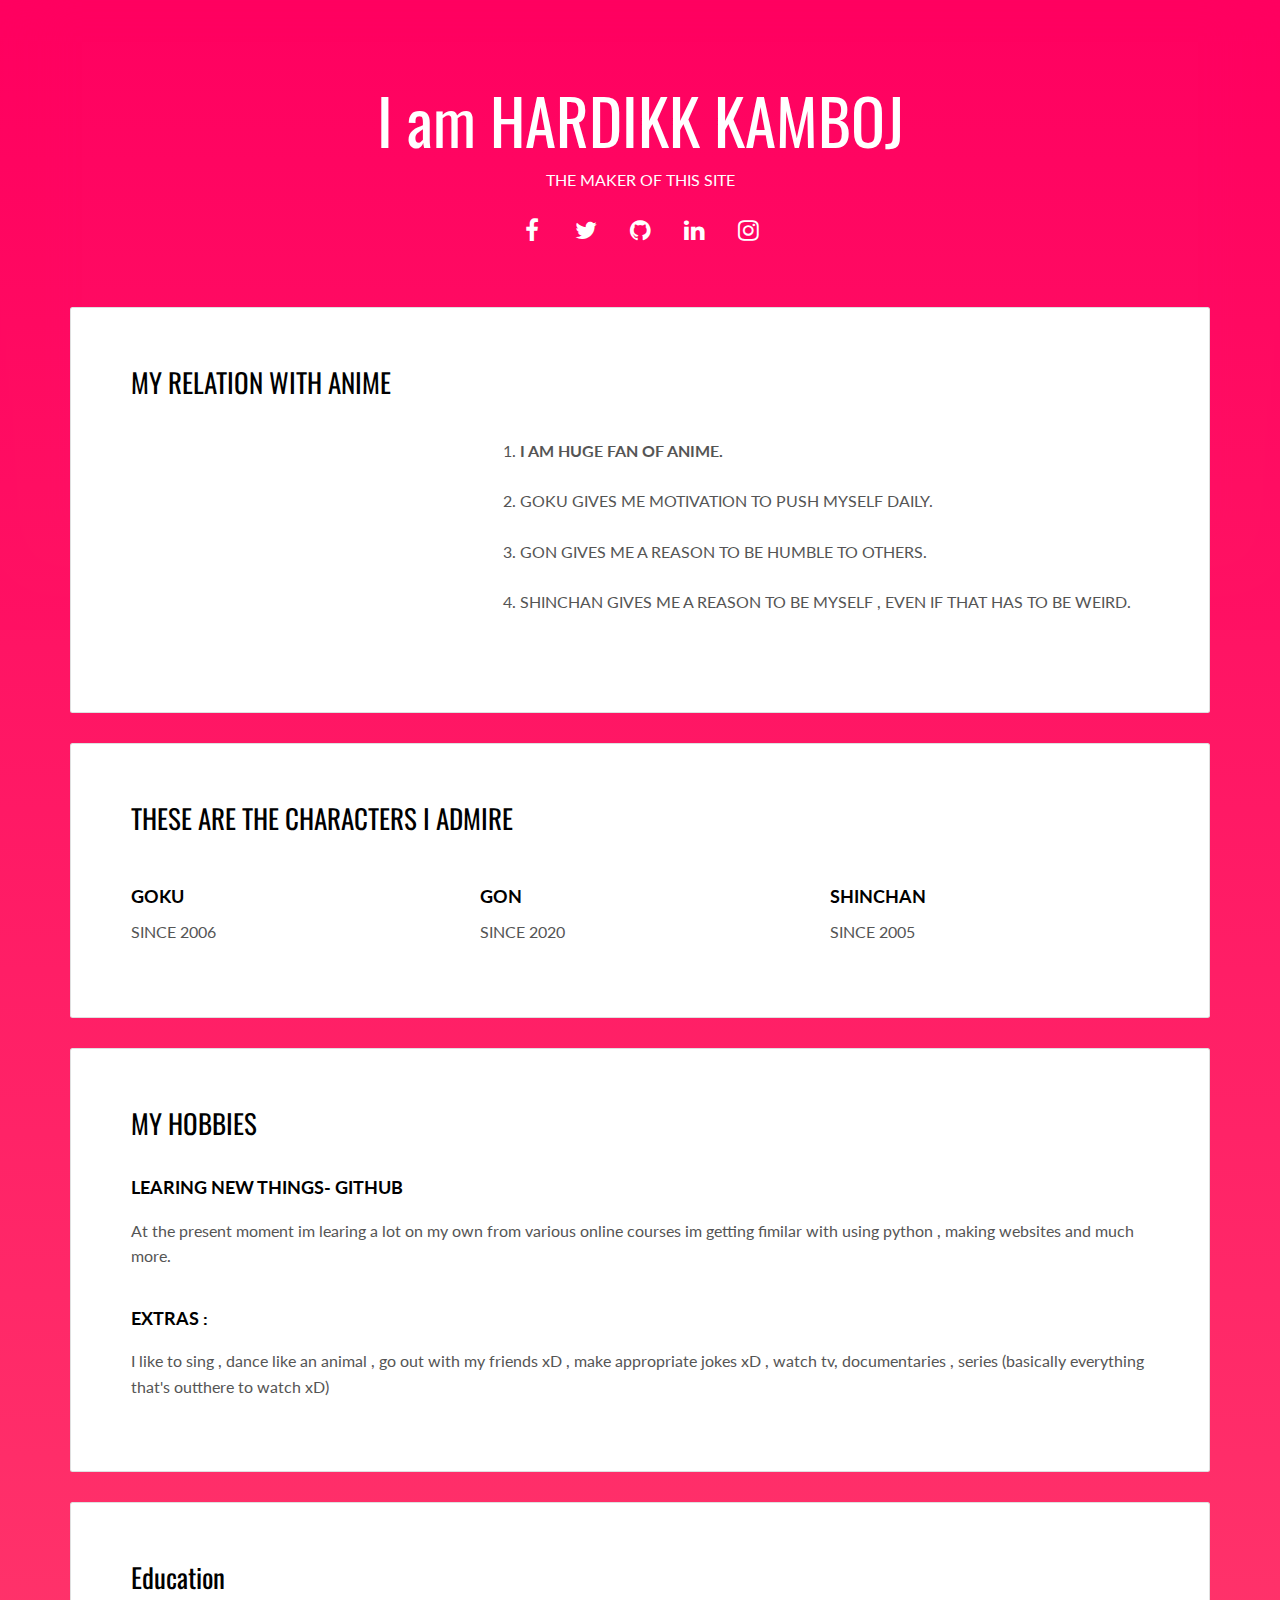
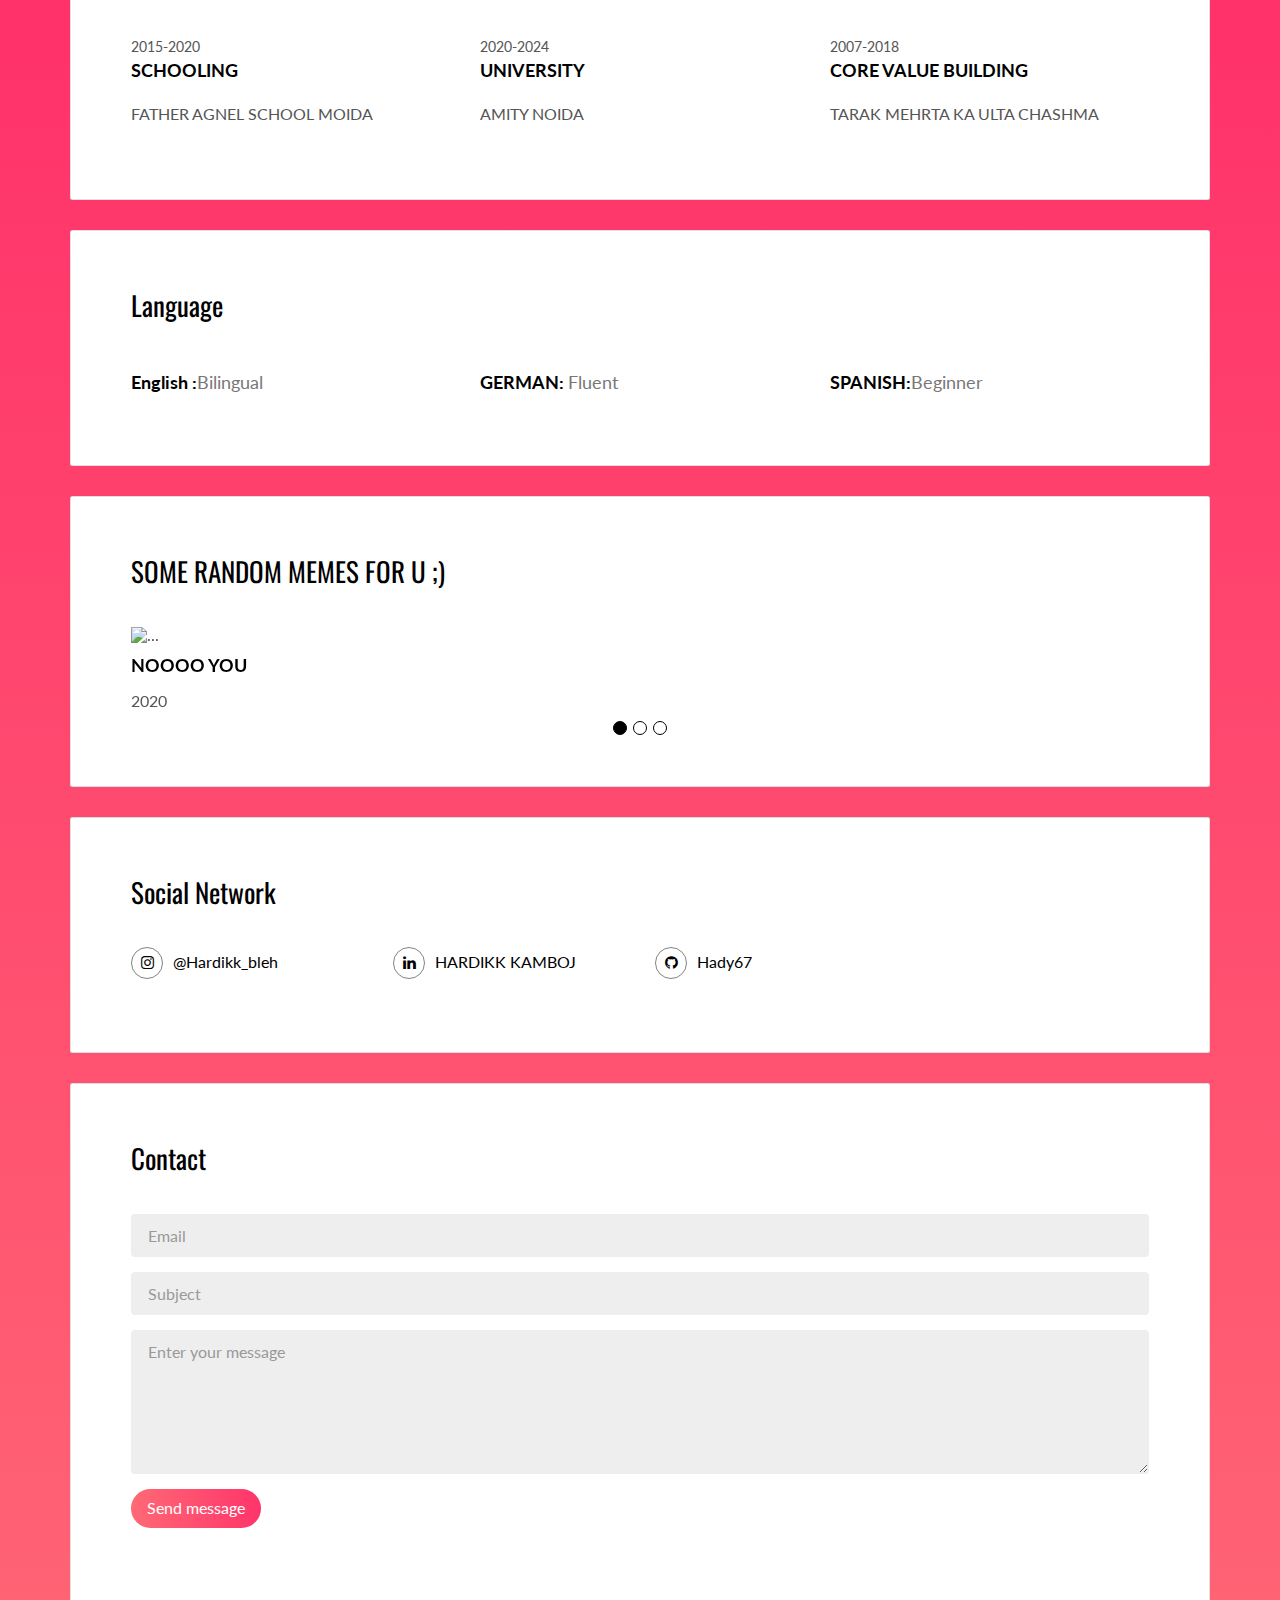
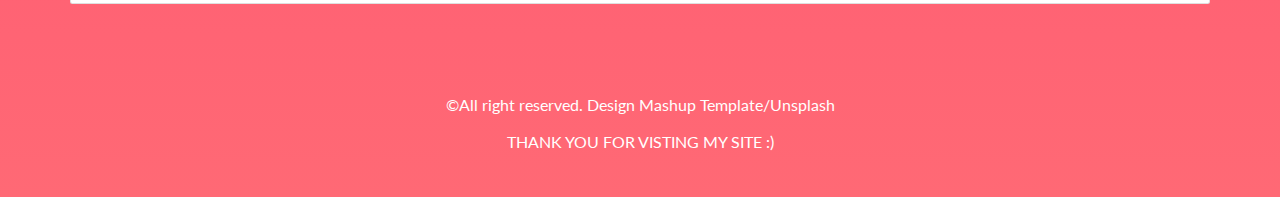
==== index.html @ 0001750e "Rename index2.html to index.html" ====
<!DOCTYPE html>
<html lang="en">

<head>
  <meta charset="UTF-8">
  <meta content="IE=edge" http-equiv="X-UA-Compatible">
  <meta content="width=device-width,initial-scale=1" name="viewport">
  <meta content="description" name="description">
  <meta name="google" content="notranslate" />
  <meta content="Mashup templates have been developped by Orson.io team" name="author">

  <!-- Disable tap highlight on IE -->
  <meta name="msapplication-tap-highlight" content="no">
  
  <link rel="apple-touch-icon" sizes="180x180" href="https://media.giphy.com/media/JTjiT1dvFdSpi/giphy.gif">
  <link href="./assets/favicon.ico" rel="icon">

  <title>MY SECOND WEBSITE</title>  

<link href="style6.css" rel="stylesheet"></head>

<body class="">

<!-- Add your content of header -->
<div class="background-color-layer" style="background-image: url('https://media.giphy.com/media/6BXC2QXk4utJm/giphy.gif')"
></div>
<main class="content-wrapper">
  <header class="white-text-container section-container">
    <div class="text-center">
      <h1>I am HARDIKK KAMBOJ</h1>
      <p>THE MAKER OF THIS SITE</p>
      <p>
        <a class="fa-icon fa-icon-2x" href="https://facebook.com/" title="">
          <i class="fa fa-facebook"></i>
        </a>
        <a class="fa-icon fa-icon-2x" href="https://twitter.com/" title="">
          <i class="fa fa-twitter"></i>
        </a>
        <a class="fa-icon fa-icon-2x" href="https://github.com/" title="">
          <i class="fa fa-github"></i>
        </a>
        <a class="fa-icon fa-icon-2x" href="https://www.linkedin.com/" title="">
          <i class="fa fa-linkedin"></i>
        </a>
        <a class="fa-icon fa-icon-2x" href="https://www.instagram.com/?hl=en" title="">
          <i class="fa fa-instagram"></i>
        </a>
      </p>
    </div>
  </header>



<!-- Add your site or app content here -->
 
 <div class="container">
   <div class="row">
     <div class="col-xs-12">

        <div class="card">
          <div class="card-block">
            <h2>MY RELATION WITH ANIME</h2>
            <div class="row">
              <div class="col-md-4">
                <p><img src="https://media.giphy.com/media/JTjiT1dvFdSpi/giphy.gif" class="img-responsive" alt=""></p>
              </div>
              <div class="col-md-8">
                <ol>

              <li><strong>I AM HUGE FAN OF ANIME.</strong></li><br>
              <li>GOKU GIVES ME MOTIVATION TO PUSH MYSELF DAILY.</li><br>
              <li>GON GIVES ME A REASON TO BE HUMBLE TO OTHERS.</li><br>
              <li>SHINCHAN GIVES ME A REASON TO BE MYSELF , EVEN IF THAT HAS TO BE WEIRD.</li><br>
              </ol>

              </div>
            </div>
          </div>
        </div>

        <div class="card">
          <div class="card-block">
            <h2>THESE ARE THE CHARACTERS I ADMIRE </h2>
            <div class="row">
              <div class="col-md-4">
                <img src="https://media.giphy.com/media/LdzYJipCrdJqU/giphy.gif" class="img-responsive" alt="">
                <h3 class="h5">GOKU</h3>
                <p>SINCE 2006</p>
              </div>
              <div class="col-md-4">
                <img src="https://media.giphy.com/media/1dLjBU7jUenBZbu0nw/giphy.gif" class="img-responsive" alt="">
                <h3 class="h5">GON</h3>
                <p>SINCE 2020</p>
              </div>
              <div class="col-md-4">
                <img src="https://media.giphy.com/media/xUNd9UuxgIHq5yWDvO/giphy.gif" class="img-responsive" alt="">
                <h3 class="h5">SHINCHAN</h3>
                <p>SINCE 2005</p>
              </div>
            </div>
          </div>
        </div>

        <div class="card">
          <div class="card-block">
            <h2>MY HOBBIES</h2>
            <div class="work-experience">
              <small class="date"></small>
              <h3 class="h5 date-title">LEARING NEW THINGS- <a href="https://github.com/hady67" title="Create professionnal website">GITHUB</a></h3>
              

              <p>At the present moment im learing a lot on my own from various online courses im getting fimilar with using python , making websites and much more.</p>
            </div>

            <div class="work-experience">
              <small class="date"></small>
              <h3 class="h5 date-title">EXTRAS :</h3>
              
              <p>I like to sing , dance like an animal , go out with my friends xD , make appropriate jokes xD , watch tv, documentaries , series (basically everything that's outthere to watch xD) </p>
            </div>
          </div>
        </div>
        

        <div class="card">
          <div class="card-block">
            <h2>Education</h2>
            <div class="row">
              <div class="col-md-4">
                <div class="education-experience">
                  <small class="date">2015-2020</small>
                  <h3 class="h5 date-title">SCHOOLING</h3>
                  <p>FATHER AGNEL SCHOOL MOIDA</p>
                </div>
                
              </div>
              <div class="col-md-4">
                <div class="education-experience">
                  <small class="date">2020-2024</small>
                  <h3 class="h5 date-title">UNIVERSITY</h3>
                  <p>AMITY NOIDA</p>
                </div>
              </div>
              <div class="col-md-4">
                <div class="education-experience">
                  <small class="date">2007-2018</small>
                  <h3 class="h5 date-title">CORE VALUE BUILDING</h3>
                  <p>TARAK MEHRTA KA ULTA CHASHMA</p>
                </div>
              </div>
            </div>
          </div>
        </div>
        
        <div class="card">
          <div class="card-block">
            <h2>Language</h2>
            <div class="row">
              <div class="col-md-4">
                <div class="language-experience">
                  <h3 class="h5">English :<small>Bilingual</small></h3>
                </div>
              </div>
              <div class="col-md-4">
                <div class="language-experience">
                  <h3 class="h5">GERMAN: <small>Fluent</small></h3>
                </div>
              </div>
              <div class="col-md-4">
                <div class="language-experience">
                  <h3 class="h5">SPANISH:<small>Beginner</small></h3>
                </div>
              </div>
            </div>
          </div>
        </div>

        <div class="card">
          <div class="card-block">
            <h2>SOME RANDOM MEMES FOR U ;) </h2>
            <div id="carousel-example-generic" class="carousel slide" data-ride="carousel">
            

            <!-- Wrapper for slides -->
            <div class="carousel-inner" role="listbox">
              <div class="item active">
                <img src="https://media.giphy.com/media/12XMGIWtrHBl5e/giphy.gif" class="img-responsive" alt="...">
                <div class="carousel-caption">
                  <h3 class="h5">NOOOO YOU</h3>
                  <p>2020</p>
                </div>
              </div>
              <div class="item">
                <img src="https://media.giphy.com/media/kaq6GnxDlJaBq/giphy.gif" class="img-responsive" alt="...">
                <div class="carousel-caption">
                  <h3 class="h5">ummm okayyy...</h3>
                  <p>2020</p>
                </div>
              </div>

              <div class="item">
                <img src="https://media.giphy.com/media/g9582DNuQppxC/giphy.gif" class="img-responsive" alt="...">
                <div class="carousel-caption">
                  <h3 class="h5">here you go my friend </h3>
                  <p>2020</p>
                </div>
              </div>
            </div>

            <!-- Indicators -->
            <ol class="carousel-indicators">
              <li data-target="#carousel-example-generic" data-slide-to="0" class="active"></li>
              <li data-target="#carousel-example-generic" data-slide-to="1"></li>
              <li data-target="#carousel-example-generic" data-slide-to="2"></li>
            </ol>

          </div>
          </div>
        </div>
        
        <div class="card">
          <div class="card-block">
            <h2>Social Network</h2>
            <div class="row">
              <div class="col-md-3">
                <p class="social-buttons"><a href="https://www.instagram.com/hardikk_bleh/?hl=en" title=""><span class="social-round-icon fa-icon"><i class="fa fa-instagram"></i></span>@Hardikk_bleh</a></p>
              </div>
              <div class="col-md-3">
                <p class="social-buttons"><a href="https://www.linkedin.com/in/hardik-kamboj-1901901b7/" title=""><span class="social-round-icon fa-icon"><i class="fa fa-linkedin"></i></span>HARDIKK KAMBOJ</a></p>
              </div>
              <div class="col-md-3">
                <p class="social-buttons"><a href="https://github.com/hady67" title=""><span class="social-round-icon fa-icon"><i class="fa fa-github"></i></span>Hady67</a></p>
              </div>
            </div>
          </div>
        </div>

        <div class="card">
          <div class="card-block">
            <h2>Contact</h2>
            <form action="" class="reveal-content">
              <div class="form-group">
                <input type="email" class="form-control" id="email" placeholder="Email">
              </div>
              <div class="form-group">
                <input type="text" class="form-control" id="subject" placeholder="Subject">
              </div>
              <div class="form-group">
                <textarea class="form-control" rows="5" placeholder="Enter your message"></textarea>
              </div>
              <div class="form-group">
                <button type="submit" class=" btn btn-primary">Send message</button>
              </div> 
            </form>
          </div>
        </div>
       
     </div>
   </div>
 </div>

</main>
<footer class="footer-container white-text-container text-center">
  <div class="container">
    <div class="row">
      <div class="col-xs-12">
        <p><img src="./assets/images/mashup-icon.svg" alt=""></p>
        
        <p>©All right reserved. Design <a href="http://www.mashup-template.com/" title="Create website with free html template">Mashup Template</a>/<a href="https://unsplash.com/" title="Beautiful Free Images">Unsplash</a></p>
        <p>THANK YOU FOR VISTING MY SITE :) </p>
        
      </div>
    </div>
  </div>
</footer>

<script>
  document.addEventListener("DOMContentLoaded", function (event) {
     scrollRevelation('.card');
  });
</script>
<!-- Google Analytics: change UA-XXXXX-X to be your site's ID 

<script>
  (function (i, s, o, g, r, a, m) {
    i['GoogleAnalyticsObject'] = r; i[r] = i[r] || function () {
      (i[r].q = i[r].q || []).push(arguments)
    }, i[r].l = 1 * new Date(); a = s.createElement(o),
      m = s.getElementsByTagName(o)[0]; a.async = 1; a.src = g; m.parentNode.insertBefore(a, m)
  })(window, document, 'script', '//www.google-analytics.com/analytics.js', 'ga');
  ga('create', 'UA-XXXXX-X', 'auto');
  ga('send', 'pageview');
</script>

--><script type="text/javascript" src="main.js"></script></body>

</html>
---- style6.css ----
@import url(https://fonts.googleapis.com/css?family=Lato:400,700|Oswald);@import url(https://maxcdn.bootstrapcdn.com/font-awesome/4.7.0/css/font-awesome.min.css);/*!
 * Bootstrap v3.3.7 (http://getbootstrap.com)
 * Copyright 2011-2016 Twitter, Inc.
 * Licensed under MIT (https://github.com/twbs/bootstrap/blob/master/LICENSE)
 */
/*! normalize.css v3.0.3 | MIT License | github.com/necolas/normalize.css */html{font-family:sans-serif;-ms-text-size-adjust:100%;-webkit-text-size-adjust:100%}body{margin:0}article,aside,details,figcaption,figure,footer,header,hgroup,main,menu,nav,section,summary{display:block}audio,canvas,progress,video{display:inline-block;vertical-align:baseline}audio:not([controls]){display:none;height:0}[hidden],template{display:none}a{background-color:transparent}a:active,a:hover{outline:0}abbr[title]{border-bottom:1px dotted}b,strong{font-weight:700}dfn{font-style:italic}h1{font-size:2em;margin:.67em 0}mark{background:#ff0;color:#000}small{font-size:80%}sub,sup{font-size:75%;line-height:0;position:relative;vertical-align:baseline}sup{top:-.5em}sub{bottom:-.25em}img{border:0}svg:not(:root){overflow:hidden}figure{margin:1em 40px}hr{box-sizing:content-box;height:0}pre{overflow:auto}code,kbd,pre,samp{font-family:monospace,monospace;font-size:1em}button,input,optgroup,select,textarea{color:inherit;font:inherit;margin:0}button{overflow:visible}button,select{text-transform:none}button,html input[type=button],input[type=reset],input[type=submit]{-webkit-appearance:button;cursor:pointer}button[disabled],html input[disabled]{cursor:default}button::-moz-focus-inner,input::-moz-focus-inner{border:0;padding:0}input{line-height:normal}input[type=checkbox],input[type=radio]{box-sizing:border-box;padding:0}input[type=number]::-webkit-inner-spin-button,input[type=number]::-webkit-outer-spin-button{height:auto}input[type=search]{-webkit-appearance:textfield;box-sizing:content-box}input[type=search]::-webkit-search-cancel-button,input[type=search]::-webkit-search-decoration{-webkit-appearance:none}fieldset{border:1px solid silver;margin:0 2px;padding:.35em .625em .75em}textarea{overflow:auto}optgroup{font-weight:700}table{border-collapse:collapse;border-spacing:0}td,th{padding:0}

/*! Source: https://github.com/h5bp/html5-boilerplate/blob/master/src/css/main.css */@media print{*,:after,:before{background:transparent!important;color:#010!important;box-shadow:none!important;text-shadow:none!important}a,a:visited{text-decoration:underline}a[href]:after{content:" (" attr(href) ")"}abbr[title]:after{content:" (" attr(title) ")"}a[href^="#"]:after,a[href^="javascript:"]:after{content:""}blockquote,pre{border:1px solid #997;page-break-inside:avoid}thead{display:table-header-group}img,tr{page-break-inside:avoid}img{max-width:100%!important}h2,h3,p{orphans:3;widows:3}h2,h3{page-break-after:avoid}.navbar{display:none}.btn>.caret,.dropup>.btn>.caret{border-top-color:#000!important}.label{border:1px solid #000}.table{border-collapse:collapse!important}.table td,.table th{background-color:#fff!important}.table-bordered td,.table-bordered th{border:1px solid #ddd!important}}*,:after,:before{-webkit-box-sizing:border-box;-moz-box-sizing:border-box;box-sizing:border-box}html{font-size:10px;-webkit-tap-highlight-color:transparent}body{font-family:Lato,Helvetica,Arial,sans-serif;font-size:16px;line-height:1.58;color:#555;background-color:#fff}button,input,select,textarea{font-family:inherit;font-size:inherit;line-height:inherit}a{color:#ff0060;text-decoration:none}a:focus,a:hover{color:#b30043;text-decoration:underline}a:focus{outline:5px auto -webkit-focus-ring-color;outline-offset:-2px}figure{margin:0}img{vertical-align:middle}.img-responsive{display:block;max-width:100%;height:auto}.img-rounded{border-radius:6px}.img-thumbnail{padding:4px;line-height:1.58;background-color:#fff;border:1px solid #ddd;border-radius:4px;-webkit-transition:all .2s ease-in-out;-o-transition:all .2s ease-in-out;transition:all .2s ease-in-out;display:inline-block;max-width:100%;height:auto}.img-circle{border-radius:50%}hr{margin-top:25px;margin-bottom:25px;border:0;border-top:1px solid #eee}.sr-only{position:absolute;width:1px;height:1px;margin:-1px;padding:0;overflow:hidden;clip:rect(0,0,0,0);border:0}.sr-only-focusable:active,.sr-only-focusable:focus{position:static;width:auto;height:auto;margin:0;overflow:visible;clip:auto}[role=button]{cursor:pointer}.h1,.h2,.h3,.h4,.h5,.h6,h1,h2,h3,h4,h5,h6{font-family:Oswald,Helvetica,Arial,sans-serif;font-weight:400;line-height:1.1;color:#000}.h1 .small,.h1 small,.h2 .small,.h2 small,.h3 .small,.h3 small,.h4 .small,.h4 small,.h5 .small,.h5 small,.h6 .small,.h6 small,h1 .small,h1 small,h2 .small,h2 small,h3 .small,h3 small,h4 .small,h4 small,h5 .small,h5 small,h6 .small,h6 small{font-weight:400;line-height:1;color:#777}.h1,.h2,.h3,h1,h2,h3{margin-top:25px;margin-bottom:12.5px}.h1 .small,.h1 small,.h2 .small,.h2 small,.h3 .small,.h3 small,h1 .small,h1 small,h2 .small,h2 small,h3 .small,h3 small{font-size:65%}.h4,.h5,.h6,h4,h5,h6{margin-top:12.5px;margin-bottom:12.5px}.h4 .small,.h4 small,.h5 .small,.h5 small,.h6 .small,.h6 small,h4 .small,h4 small,h5 .small,h5 small,h6 .small,h6 small{font-size:75%}.h1,h1{font-size:63px}.h2,h2{font-size:27px}.h3,.h4,h3,h4{font-size:20px}.h5,h5{font-size:18px}.h6,h6{font-size:14px}p{margin:0 0 12.5px}.lead{margin-bottom:25px;font-size:18px;font-weight:300;line-height:1.4}@media (min-width:768px){.lead{font-size:24px}}.small,small{font-size:87%}.mark,mark{background-color:#fcf8e3;padding:.2em}.text-left{text-align:left}.text-right{text-align:right}.text-center{text-align:center}.text-justify{text-align:justify}.text-nowrap{white-space:nowrap}.text-lowercase{text-transform:lowercase}.initialism,.text-uppercase{text-transform:uppercase}.text-capitalize{text-transform:capitalize}.text-muted{color:#777}.text-primary{color:#ff0060}a.text-primary:focus,a.text-primary:hover{color:#cc004d}.text-success{color:#fff}a.text-success:focus,a.text-success:hover{color:#e6e6e6}.text-info{color:#31708f}a.text-info:focus,a.text-info:hover{color:#245269}.text-warning{color:#8a6d3b}a.text-warning:focus,a.text-warning:hover{color:#66512c}.text-danger{color:#fff}a.text-danger:focus,a.text-danger:hover{color:#e6e6e6}.bg-primary{color:#fff;background-color:#ff0060}a.bg-primary:focus,a.bg-primary:hover{background-color:#cc004d}.bg-success{background-color:#87e329}a.bg-success:focus,a.bg-success:hover{background-color:#6dc019}.bg-info{background-color:#d9edf7}a.bg-info:focus,a.bg-info:hover{background-color:#afd9ee}.bg-warning{background-color:#fcf8e3}a.bg-warning:focus,a.bg-warning:hover{background-color:#f7ecb5}.bg-danger{background-color:#ff2c74}a.bg-danger:focus,a.bg-danger:hover{background-color:#f80055}.page-header{padding-bottom:11.5px;margin:50px 0 25px;border-bottom:1px solid #eee}ol,ul{margin-top:0;margin-bottom:12.5px}ol ol,ol ul,ul ol,ul ul{margin-bottom:0}.list-inline,.list-unstyled{padding-left:0;list-style:none}.list-inline{margin-left:-5px}.list-inline>li{display:inline-block;padding-left:5px;padding-right:5px}dl{margin-top:0;margin-bottom:25px}dd,dt{line-height:1.58}dt{font-weight:700}dd{margin-left:0}.dl-horizontal dd:after,.dl-horizontal dd:before{content:" ";display:table}.dl-horizontal dd:after{clear:both}@media (min-width:768px){.dl-horizontal dt{float:left;width:160px;clear:left;text-align:right;overflow:hidden;text-overflow:ellipsis;white-space:nowrap}.dl-horizontal dd{margin-left:180px}}abbr[data-original-title],abbr[title]{cursor:help;border-bottom:1px dotted #777}.initialism{font-size:90%}blockquote{padding:12.5px 25px;margin:0 0 25px;font-size:20px;border-left:5px solid #eee}blockquote ol:last-child,blockquote p:last-child,blockquote ul:last-child{margin-bottom:0}blockquote .small,blockquote footer,blockquote small{display:block;font-size:80%;line-height:1.58;color:#777}blockquote .small:before,blockquote footer:before,blockquote small:before{content:"\2014   \A0"}.blockquote-reverse,blockquote.pull-right{padding-right:15px;padding-left:0;border-right:5px solid #eee;border-left:0;text-align:right}.blockquote-reverse .small:before,.blockquote-reverse footer:before,.blockquote-reverse small:before,blockquote.pull-right .small:before,blockquote.pull-right footer:before,blockquote.pull-right small:before{content:""}.blockquote-reverse .small:after,.blockquote-reverse footer:after,.blockquote-reverse small:after,blockquote.pull-right .small:after,blockquote.pull-right footer:after,blockquote.pull-right small:after{content:"\A0   \2014"}address{margin-bottom:25px;font-style:normal;line-height:1.58}code,kbd,pre,samp{font-family:Menlo,Monaco,Consolas,Courier New,monospace}code{color:#c7254e;background-color:#f9f2f4;border-radius:4px}code,kbd{padding:2px 4px;font-size:90%}kbd{color:#fff;background-color:#333;border-radius:3px;box-shadow:inset 0 -1px 0 rgba(0,0,0,.25)}kbd kbd{padding:0;font-size:100%;font-weight:700;box-shadow:none}pre{display:block;padding:12px;margin:0 0 12.5px;font-size:15px;line-height:1.58;word-break:break-all;word-wrap:break-word;color:#333;background-color:#f5f5f5;border:1px solid #ccc;border-radius:4px}pre code{padding:0;font-size:inherit;color:inherit;white-space:pre-wrap;background-color:transparent;border-radius:0}.pre-scrollable{max-height:340px;overflow-y:scroll}.container{margin-right:auto;margin-left:auto;padding-left:15px;padding-right:15px}.container:after,.container:before{content:" ";display:table}.container:after{clear:both}@media (min-width:768px){.container{width:750px}}@media (min-width:992px){.container{width:970px}}@media (min-width:1200px){.container{width:1170px}}.container-fluid{margin-right:auto;margin-left:auto;padding-left:15px;padding-right:15px}.container-fluid:after,.container-fluid:before{content:" ";display:table}.container-fluid:after{clear:both}.row{margin-left:-15px;margin-right:-15px}.row:after,.row:before{content:" ";display:table}.row:after{clear:both}.col-lg-1,.col-lg-2,.col-lg-3,.col-lg-4,.col-lg-5,.col-lg-6,.col-lg-7,.col-lg-8,.col-lg-9,.col-lg-10,.col-lg-11,.col-lg-12,.col-md-1,.col-md-2,.col-md-3,.col-md-4,.col-md-5,.col-md-6,.col-md-7,.col-md-8,.col-md-9,.col-md-10,.col-md-11,.col-md-12,.col-sm-1,.col-sm-2,.col-sm-3,.col-sm-4,.col-sm-5,.col-sm-6,.col-sm-7,.col-sm-8,.col-sm-9,.col-sm-10,.col-sm-11,.col-sm-12,.col-xs-1,.col-xs-2,.col-xs-3,.col-xs-4,.col-xs-5,.col-xs-6,.col-xs-7,.col-xs-8,.col-xs-9,.col-xs-10,.col-xs-11,.col-xs-12{position:relative;min-height:1px;padding-left:15px;padding-right:15px}.col-xs-1,.col-xs-2,.col-xs-3,.col-xs-4,.col-xs-5,.col-xs-6,.col-xs-7,.col-xs-8,.col-xs-9,.col-xs-10,.col-xs-11,.col-xs-12{float:left}.col-xs-1{width:8.33333%}.col-xs-2{width:16.66667%}.col-xs-3{width:25%}.col-xs-4{width:33.33333%}.col-xs-5{width:41.66667%}.col-xs-6{width:50%}.col-xs-7{width:58.33333%}.col-xs-8{width:66.66667%}.col-xs-9{width:75%}.col-xs-10{width:83.33333%}.col-xs-11{width:91.66667%}.col-xs-12{width:100%}.col-xs-pull-0{right:auto}.col-xs-pull-1{right:8.33333%}.col-xs-pull-2{right:16.66667%}.col-xs-pull-3{right:25%}.col-xs-pull-4{right:33.33333%}.col-xs-pull-5{right:41.66667%}.col-xs-pull-6{right:50%}.col-xs-pull-7{right:58.33333%}.col-xs-pull-8{right:66.66667%}.col-xs-pull-9{right:75%}.col-xs-pull-10{right:83.33333%}.col-xs-pull-11{right:91.66667%}.col-xs-pull-12{right:100%}.col-xs-push-0{left:auto}.col-xs-push-1{left:8.33333%}.col-xs-push-2{left:16.66667%}.col-xs-push-3{left:25%}.col-xs-push-4{left:33.33333%}.col-xs-push-5{left:41.66667%}.col-xs-push-6{left:50%}.col-xs-push-7{left:58.33333%}.col-xs-push-8{left:66.66667%}.col-xs-push-9{left:75%}.col-xs-push-10{left:83.33333%}.col-xs-push-11{left:91.66667%}.col-xs-push-12{left:100%}.col-xs-offset-0{margin-left:0}.col-xs-offset-1{margin-left:8.33333%}.col-xs-offset-2{margin-left:16.66667%}.col-xs-offset-3{margin-left:25%}.col-xs-offset-4{margin-left:33.33333%}.col-xs-offset-5{margin-left:41.66667%}.col-xs-offset-6{margin-left:50%}.col-xs-offset-7{margin-left:58.33333%}.col-xs-offset-8{margin-left:66.66667%}.col-xs-offset-9{margin-left:75%}.col-xs-offset-10{margin-left:83.33333%}.col-xs-offset-11{margin-left:91.66667%}.col-xs-offset-12{margin-left:100%}@media (min-width:768px){.col-sm-1,.col-sm-2,.col-sm-3,.col-sm-4,.col-sm-5,.col-sm-6,.col-sm-7,.col-sm-8,.col-sm-9,.col-sm-10,.col-sm-11,.col-sm-12{float:left}.col-sm-1{width:8.33333%}.col-sm-2{width:16.66667%}.col-sm-3{width:25%}.col-sm-4{width:33.33333%}.col-sm-5{width:41.66667%}.col-sm-6{width:50%}.col-sm-7{width:58.33333%}.col-sm-8{width:66.66667%}.col-sm-9{width:75%}.col-sm-10{width:83.33333%}.col-sm-11{width:91.66667%}.col-sm-12{width:100%}.col-sm-pull-0{right:auto}.col-sm-pull-1{right:8.33333%}.col-sm-pull-2{right:16.66667%}.col-sm-pull-3{right:25%}.col-sm-pull-4{right:33.33333%}.col-sm-pull-5{right:41.66667%}.col-sm-pull-6{right:50%}.col-sm-pull-7{right:58.33333%}.col-sm-pull-8{right:66.66667%}.col-sm-pull-9{right:75%}.col-sm-pull-10{right:83.33333%}.col-sm-pull-11{right:91.66667%}.col-sm-pull-12{right:100%}.col-sm-push-0{left:auto}.col-sm-push-1{left:8.33333%}.col-sm-push-2{left:16.66667%}.col-sm-push-3{left:25%}.col-sm-push-4{left:33.33333%}.col-sm-push-5{left:41.66667%}.col-sm-push-6{left:50%}.col-sm-push-7{left:58.33333%}.col-sm-push-8{left:66.66667%}.col-sm-push-9{left:75%}.col-sm-push-10{left:83.33333%}.col-sm-push-11{left:91.66667%}.col-sm-push-12{left:100%}.col-sm-offset-0{margin-left:0}.col-sm-offset-1{margin-left:8.33333%}.col-sm-offset-2{margin-left:16.66667%}.col-sm-offset-3{margin-left:25%}.col-sm-offset-4{margin-left:33.33333%}.col-sm-offset-5{margin-left:41.66667%}.col-sm-offset-6{margin-left:50%}.col-sm-offset-7{margin-left:58.33333%}.col-sm-offset-8{margin-left:66.66667%}.col-sm-offset-9{margin-left:75%}.col-sm-offset-10{margin-left:83.33333%}.col-sm-offset-11{margin-left:91.66667%}.col-sm-offset-12{margin-left:100%}}@media (min-width:992px){.col-md-1,.col-md-2,.col-md-3,.col-md-4,.col-md-5,.col-md-6,.col-md-7,.col-md-8,.col-md-9,.col-md-10,.col-md-11,.col-md-12{float:left}.col-md-1{width:8.33333%}.col-md-2{width:16.66667%}.col-md-3{width:25%}.col-md-4{width:33.33333%}.col-md-5{width:41.66667%}.col-md-6{width:50%}.col-md-7{width:58.33333%}.col-md-8{width:66.66667%}.col-md-9{width:75%}.col-md-10{width:83.33333%}.col-md-11{width:91.66667%}.col-md-12{width:100%}.col-md-pull-0{right:auto}.col-md-pull-1{right:8.33333%}.col-md-pull-2{right:16.66667%}.col-md-pull-3{right:25%}.col-md-pull-4{right:33.33333%}.col-md-pull-5{right:41.66667%}.col-md-pull-6{right:50%}.col-md-pull-7{right:58.33333%}.col-md-pull-8{right:66.66667%}.col-md-pull-9{right:75%}.col-md-pull-10{right:83.33333%}.col-md-pull-11{right:91.66667%}.col-md-pull-12{right:100%}.col-md-push-0{left:auto}.col-md-push-1{left:8.33333%}.col-md-push-2{left:16.66667%}.col-md-push-3{left:25%}.col-md-push-4{left:33.33333%}.col-md-push-5{left:41.66667%}.col-md-push-6{left:50%}.col-md-push-7{left:58.33333%}.col-md-push-8{left:66.66667%}.col-md-push-9{left:75%}.col-md-push-10{left:83.33333%}.col-md-push-11{left:91.66667%}.col-md-push-12{left:100%}.col-md-offset-0{margin-left:0}.col-md-offset-1{margin-left:8.33333%}.col-md-offset-2{margin-left:16.66667%}.col-md-offset-3{margin-left:25%}.col-md-offset-4{margin-left:33.33333%}.col-md-offset-5{margin-left:41.66667%}.col-md-offset-6{margin-left:50%}.col-md-offset-7{margin-left:58.33333%}.col-md-offset-8{margin-left:66.66667%}.col-md-offset-9{margin-left:75%}.col-md-offset-10{margin-left:83.33333%}.col-md-offset-11{margin-left:91.66667%}.col-md-offset-12{margin-left:100%}}@media (min-width:1200px){.col-lg-1,.col-lg-2,.col-lg-3,.col-lg-4,.col-lg-5,.col-lg-6,.col-lg-7,.col-lg-8,.col-lg-9,.col-lg-10,.col-lg-11,.col-lg-12{float:left}.col-lg-1{width:8.33333%}.col-lg-2{width:16.66667%}.col-lg-3{width:25%}.col-lg-4{width:33.33333%}.col-lg-5{width:41.66667%}.col-lg-6{width:50%}.col-lg-7{width:58.33333%}.col-lg-8{width:66.66667%}.col-lg-9{width:75%}.col-lg-10{width:83.33333%}.col-lg-11{width:91.66667%}.col-lg-12{width:100%}.col-lg-pull-0{right:auto}.col-lg-pull-1{right:8.33333%}.col-lg-pull-2{right:16.66667%}.col-lg-pull-3{right:25%}.col-lg-pull-4{right:33.33333%}.col-lg-pull-5{right:41.66667%}.col-lg-pull-6{right:50%}.col-lg-pull-7{right:58.33333%}.col-lg-pull-8{right:66.66667%}.col-lg-pull-9{right:75%}.col-lg-pull-10{right:83.33333%}.col-lg-pull-11{right:91.66667%}.col-lg-pull-12{right:100%}.col-lg-push-0{left:auto}.col-lg-push-1{left:8.33333%}.col-lg-push-2{left:16.66667%}.col-lg-push-3{left:25%}.col-lg-push-4{left:33.33333%}.col-lg-push-5{left:41.66667%}.col-lg-push-6{left:50%}.col-lg-push-7{left:58.33333%}.col-lg-push-8{left:66.66667%}.col-lg-push-9{left:75%}.col-lg-push-10{left:83.33333%}.col-lg-push-11{left:91.66667%}.col-lg-push-12{left:100%}.col-lg-offset-0{margin-left:0}.col-lg-offset-1{margin-left:8.33333%}.col-lg-offset-2{margin-left:16.66667%}.col-lg-offset-3{margin-left:25%}.col-lg-offset-4{margin-left:33.33333%}.col-lg-offset-5{margin-left:41.66667%}.col-lg-offset-6{margin-left:50%}.col-lg-offset-7{margin-left:58.33333%}.col-lg-offset-8{margin-left:66.66667%}.col-lg-offset-9{margin-left:75%}.col-lg-offset-10{margin-left:83.33333%}.col-lg-offset-11{margin-left:91.66667%}.col-lg-offset-12{margin-left:100%}}table{background-color:transparent}caption{padding-top:8px;padding-bottom:8px;color:#777}caption,th{text-align:left}.table{width:100%;max-width:100%;margin-bottom:25px}.table>tbody>tr>td,.table>tbody>tr>th,.table>tfoot>tr>td,.table>tfoot>tr>th,.table>thead>tr>td,.table>thead>tr>th{padding:8px;line-height:1.58;vertical-align:top;border-top:1px solid #ddd}.table>thead>tr>th{vertical-align:bottom;border-bottom:2px solid #ddd}.table>caption+thead>tr:first-child>td,.table>caption+thead>tr:first-child>th,.table>colgroup+thead>tr:first-child>td,.table>colgroup+thead>tr:first-child>th,.table>thead:first-child>tr:first-child>td,.table>thead:first-child>tr:first-child>th{border-top:0}.table>tbody+tbody{border-top:2px solid #ddd}.table .table{background-color:#fff}.table-condensed>tbody>tr>td,.table-condensed>tbody>tr>th,.table-condensed>tfoot>tr>td,.table-condensed>tfoot>tr>th,.table-condensed>thead>tr>td,.table-condensed>thead>tr>th{padding:5px}.table-bordered,.table-bordered>tbody>tr>td,.table-bordered>tbody>tr>th,.table-bordered>tfoot>tr>td,.table-bordered>tfoot>tr>th,.table-bordered>thead>tr>td,.table-bordered>thead>tr>th{border:1px solid #ddd}.table-bordered>thead>tr>td,.table-bordered>thead>tr>th{border-bottom-width:2px}.table-striped>tbody>tr:nth-of-type(odd){background-color:#f9f9f9}.table-hover>tbody>tr:hover{background-color:#f5f5f5}table col[class*=col-]{position:static;float:none;display:table-column}table td[class*=col-],table th[class*=col-]{position:static;float:none;display:table-cell}.table>tbody>tr.active>td,.table>tbody>tr.active>th,.table>tbody>tr>td.active,.table>tbody>tr>th.active,.table>tfoot>tr.active>td,.table>tfoot>tr.active>th,.table>tfoot>tr>td.active,.table>tfoot>tr>th.active,.table>thead>tr.active>td,.table>thead>tr.active>th,.table>thead>tr>td.active,.table>thead>tr>th.active{background-color:#f5f5f5}.table-hover>tbody>tr.active:hover>td,.table-hover>tbody>tr.active:hover>th,.table-hover>tbody>tr:hover>.active,.table-hover>tbody>tr>td.active:hover,.table-hover>tbody>tr>th.active:hover{background-color:#e8e8e8}.table>tbody>tr.success>td,.table>tbody>tr.success>th,.table>tbody>tr>td.success,.table>tbody>tr>th.success,.table>tfoot>tr.success>td,.table>tfoot>tr.success>th,.table>tfoot>tr>td.success,.table>tfoot>tr>th.success,.table>thead>tr.success>td,.table>thead>tr.success>th,.table>thead>tr>td.success,.table>thead>tr>th.success{background-color:#87e329}.table-hover>tbody>tr.success:hover>td,.table-hover>tbody>tr.success:hover>th,.table-hover>tbody>tr:hover>.success,.table-hover>tbody>tr>td.success:hover,.table-hover>tbody>tr>th.success:hover{background-color:#7ad61c}.table>tbody>tr.info>td,.table>tbody>tr.info>th,.table>tbody>tr>td.info,.table>tbody>tr>th.info,.table>tfoot>tr.info>td,.table>tfoot>tr.info>th,.table>tfoot>tr>td.info,.table>tfoot>tr>th.info,.table>thead>tr.info>td,.table>thead>tr.info>th,.table>thead>tr>td.info,.table>thead>tr>th.info{background-color:#d9edf7}.table-hover>tbody>tr.info:hover>td,.table-hover>tbody>tr.info:hover>th,.table-hover>tbody>tr:hover>.info,.table-hover>tbody>tr>td.info:hover,.table-hover>tbody>tr>th.info:hover{background-color:#c4e3f3}.table>tbody>tr.warning>td,.table>tbody>tr.warning>th,.table>tbody>tr>td.warning,.table>tbody>tr>th.warning,.table>tfoot>tr.warning>td,.table>tfoot>tr.warning>th,.table>tfoot>tr>td.warning,.table>tfoot>tr>th.warning,.table>thead>tr.warning>td,.table>thead>tr.warning>th,.table>thead>tr>td.warning,.table>thead>tr>th.warning{background-color:#fcf8e3}.table-hover>tbody>tr.warning:hover>td,.table-hover>tbody>tr.warning:hover>th,.table-hover>tbody>tr:hover>.warning,.table-hover>tbody>tr>td.warning:hover,.table-hover>tbody>tr>th.warning:hover{background-color:#faf2cc}.table>tbody>tr.danger>td,.table>tbody>tr.danger>th,.table>tbody>tr>td.danger,.table>tbody>tr>th.danger,.table>tfoot>tr.danger>td,.table>tfoot>tr.danger>th,.table>tfoot>tr>td.danger,.table>tfoot>tr>th.danger,.table>thead>tr.danger>td,.table>thead>tr.danger>th,.table>thead>tr>td.danger,.table>thead>tr>th.danger{background-color:#ff2c74}.table-hover>tbody>tr.danger:hover>td,.table-hover>tbody>tr.danger:hover>th,.table-hover>tbody>tr:hover>.danger,.table-hover>tbody>tr>td.danger:hover,.table-hover>tbody>tr>th.danger:hover{background-color:#ff1363}.table-responsive{overflow-x:auto;min-height:.01%}@media screen and (max-width:767px){.table-responsive{width:100%;margin-bottom:18.75px;overflow-y:hidden;-ms-overflow-style:-ms-autohiding-scrollbar;border:1px solid #ddd}.table-responsive>.table{margin-bottom:0}.table-responsive>.table>tbody>tr>td,.table-responsive>.table>tbody>tr>th,.table-responsive>.table>tfoot>tr>td,.table-responsive>.table>tfoot>tr>th,.table-responsive>.table>thead>tr>td,.table-responsive>.table>thead>tr>th{white-space:nowrap}.table-responsive>.table-bordered{border:0}.table-responsive>.table-bordered>tbody>tr>td:first-child,.table-responsive>.table-bordered>tbody>tr>th:first-child,.table-responsive>.table-bordered>tfoot>tr>td:first-child,.table-responsive>.table-bordered>tfoot>tr>th:first-child,.table-responsive>.table-bordered>thead>tr>td:first-child,.table-responsive>.table-bordered>thead>tr>th:first-child{border-left:0}.table-responsive>.table-bordered>tbody>tr>td:last-child,.table-responsive>.table-bordered>tbody>tr>th:last-child,.table-responsive>.table-bordered>tfoot>tr>td:last-child,.table-responsive>.table-bordered>tfoot>tr>th:last-child,.table-responsive>.table-bordered>thead>tr>td:last-child,.table-responsive>.table-bordered>thead>tr>th:last-child{border-right:0}.table-responsive>.table-bordered>tbody>tr:last-child>td,.table-responsive>.table-bordered>tbody>tr:last-child>th,.table-responsive>.table-bordered>tfoot>tr:last-child>td,.table-responsive>.table-bordered>tfoot>tr:last-child>th{border-bottom:0}}fieldset{margin:0;min-width:0}fieldset,legend{padding:0;border:0}legend{display:block;width:100%;margin-bottom:25px;font-size:24px;line-height:inherit;color:#333;border-bottom:1px solid #e5e5e5}label{display:inline-block;max-width:100%;margin-bottom:5px;font-weight:700}input[type=search]{-webkit-box-sizing:border-box;-moz-box-sizing:border-box;box-sizing:border-box}input[type=checkbox],input[type=radio]{margin:4px 0 0;margin-top:1px\9;line-height:normal}input[type=file]{display:block}input[type=range]{display:block;width:100%}select[multiple],select[size]{height:auto}input[type=checkbox]:focus,input[type=file]:focus,input[type=radio]:focus{outline:5px auto -webkit-focus-ring-color;outline-offset:-2px}output{padding-top:9px}.form-control,output{display:block;font-size:16px;line-height:1.58;color:#555}.form-control{width:100%;height:43px;padding:8px 16px;background-color:#eee;background-image:none;border:1px solid transparent;border-radius:4px;-webkit-box-shadow:inset 0 1px 1px rgba(0,0,0,.075);box-shadow:inset 0 1px 1px rgba(0,0,0,.075);-webkit-transition:border-color .15s ease-in-out,box-shadow .15s ease-in-out;-o-transition:border-color ease-in-out .15s,box-shadow ease-in-out .15s;transition:border-color .15s ease-in-out,box-shadow .15s ease-in-out}.form-control:focus{border-color:#66afe9;-webkit-box-shadow:inset 0 1px 1px rgba(0,0,0,.075),0 0 8px rgba(102,175,233,.6);box-shadow:inset 0 1px 1px rgba(0,0,0,.075),0 0 8px rgba(102,175,233,.6)}.form-control::-moz-placeholder{color:#999;opacity:1}.form-control:-ms-input-placeholder{color:#999}.form-control::-webkit-input-placeholder{color:#999}.form-control::-ms-expand{border:0;background-color:transparent}.form-control[disabled],.form-control[readonly],fieldset[disabled] .form-control{background-color:#eee;opacity:1}.form-control[disabled],fieldset[disabled] .form-control{cursor:not-allowed}textarea.form-control{height:auto}input[type=search]{-webkit-appearance:none}@media screen and (-webkit-min-device-pixel-ratio:0){input[type=date].form-control,input[type=datetime-local].form-control,input[type=month].form-control,input[type=time].form-control{line-height:43px}.input-group-sm>.input-group-btn>input[type=date].btn,.input-group-sm>.input-group-btn>input[type=datetime-local].btn,.input-group-sm>.input-group-btn>input[type=month].btn,.input-group-sm>.input-group-btn>input[type=time].btn,.input-group-sm>input[type=date].form-control,.input-group-sm>input[type=date].input-group-addon,.input-group-sm>input[type=datetime-local].form-control,.input-group-sm>input[type=datetime-local].input-group-addon,.input-group-sm>input[type=month].form-control,.input-group-sm>input[type=month].input-group-addon,.input-group-sm>input[type=time].form-control,.input-group-sm>input[type=time].input-group-addon,.input-group-sm input[type=date],.input-group-sm input[type=datetime-local],.input-group-sm input[type=month],.input-group-sm input[type=time],input[type=date].input-sm,input[type=datetime-local].input-sm,input[type=month].input-sm,input[type=time].input-sm{line-height:35px}.input-group-lg>.input-group-btn>input[type=date].btn,.input-group-lg>.input-group-btn>input[type=datetime-local].btn,.input-group-lg>.input-group-btn>input[type=month].btn,.input-group-lg>.input-group-btn>input[type=time].btn,.input-group-lg>input[type=date].form-control,.input-group-lg>input[type=date].input-group-addon,.input-group-lg>input[type=datetime-local].form-control,.input-group-lg>input[type=datetime-local].input-group-addon,.input-group-lg>input[type=month].form-control,.input-group-lg>input[type=month].input-group-addon,.input-group-lg>input[type=time].form-control,.input-group-lg>input[type=time].input-group-addon,.input-group-lg input[type=date],.input-group-lg input[type=datetime-local],.input-group-lg input[type=month],.input-group-lg input[type=time],input[type=date].input-lg,input[type=datetime-local].input-lg,input[type=month].input-lg,input[type=time].input-lg{line-height:53px}}.form-group{margin-bottom:15px}.checkbox,.radio{position:relative;display:block;margin-top:10px;margin-bottom:10px}.checkbox label,.radio label{min-height:25px;padding-left:20px;margin-bottom:0;font-weight:400;cursor:pointer}.checkbox-inline input[type=checkbox],.checkbox input[type=checkbox],.radio-inline input[type=radio],.radio input[type=radio]{position:absolute;margin-left:-20px;margin-top:4px\9}.checkbox+.checkbox,.radio+.radio{margin-top:-5px}.checkbox-inline,.radio-inline{position:relative;display:inline-block;padding-left:20px;margin-bottom:0;vertical-align:middle;font-weight:400;cursor:pointer}.checkbox-inline+.checkbox-inline,.radio-inline+.radio-inline{margin-top:0;margin-left:10px}.checkbox-inline.disabled,.checkbox.disabled label,.radio-inline.disabled,.radio.disabled label,fieldset[disabled] .checkbox-inline,fieldset[disabled] .checkbox label,fieldset[disabled] .radio-inline,fieldset[disabled] .radio label,fieldset[disabled] input[type=checkbox],fieldset[disabled] input[type=radio],input[type=checkbox].disabled,input[type=checkbox][disabled],input[type=radio].disabled,input[type=radio][disabled]{cursor:not-allowed}.form-control-static{padding-top:9px;padding-bottom:9px;margin-bottom:0;min-height:41px}.form-control-static.input-lg,.form-control-static.input-sm,.input-group-lg>.form-control-static.form-control,.input-group-lg>.form-control-static.input-group-addon,.input-group-lg>.input-group-btn>.form-control-static.btn,.input-group-sm>.form-control-static.form-control,.input-group-sm>.form-control-static.input-group-addon,.input-group-sm>.input-group-btn>.form-control-static.btn{padding-left:0;padding-right:0}.input-group-sm>.form-control,.input-group-sm>.input-group-addon,.input-group-sm>.input-group-btn>.btn,.input-sm{height:35px;padding:6px 12px;font-size:14px;line-height:1.5;border-radius:3px}.input-group-sm>.input-group-btn>select.btn,.input-group-sm>select.form-control,.input-group-sm>select.input-group-addon,select.input-sm{height:35px;line-height:35px}.input-group-sm>.input-group-btn>select[multiple].btn,.input-group-sm>.input-group-btn>textarea.btn,.input-group-sm>select[multiple].form-control,.input-group-sm>select[multiple].input-group-addon,.input-group-sm>textarea.form-control,.input-group-sm>textarea.input-group-addon,select[multiple].input-sm,textarea.input-sm{height:auto}.form-group-sm .form-control{height:35px;padding:6px 12px;font-size:14px;line-height:1.5;border-radius:3px}.form-group-sm select.form-control{height:35px;line-height:35px}.form-group-sm select[multiple].form-control,.form-group-sm textarea.form-control{height:auto}.form-group-sm .form-control-static{height:35px;min-height:39px;padding:7px 12px;font-size:14px;line-height:1.5}.input-group-lg>.form-control,.input-group-lg>.input-group-addon,.input-group-lg>.input-group-btn>.btn,.input-lg{height:53px;padding:12px 20px;font-size:20px;line-height:1.33333;border-radius:6px}.input-group-lg>.input-group-btn>select.btn,.input-group-lg>select.form-control,.input-group-lg>select.input-group-addon,select.input-lg{height:53px;line-height:53px}.input-group-lg>.input-group-btn>select[multiple].btn,.input-group-lg>.input-group-btn>textarea.btn,.input-group-lg>select[multiple].form-control,.input-group-lg>select[multiple].input-group-addon,.input-group-lg>textarea.form-control,.input-group-lg>textarea.input-group-addon,select[multiple].input-lg,textarea.input-lg{height:auto}.form-group-lg .form-control{height:53px;padding:12px 20px;font-size:20px;line-height:1.33333;border-radius:6px}.form-group-lg select.form-control{height:53px;line-height:53px}.form-group-lg select[multiple].form-control,.form-group-lg textarea.form-control{height:auto}.form-group-lg .form-control-static{height:53px;min-height:45px;padding:13px 20px;font-size:20px;line-height:1.33333}.has-feedback{position:relative}.has-feedback .form-control{padding-right:53.75px}.form-control-feedback{position:absolute;top:0;right:0;z-index:2;display:block;width:43px;height:43px;line-height:43px;text-align:center;pointer-events:none}.form-group-lg .form-control+.form-control-feedback,.input-group-lg+.form-control-feedback,.input-group-lg>.form-control+.form-control-feedback,.input-group-lg>.input-group-addon+.form-control-feedback,.input-group-lg>.input-group-btn>.btn+.form-control-feedback,.input-lg+.form-control-feedback{width:53px;height:53px;line-height:53px}.form-group-sm .form-control+.form-control-feedback,.input-group-sm+.form-control-feedback,.input-group-sm>.form-control+.form-control-feedback,.input-group-sm>.input-group-addon+.form-control-feedback,.input-group-sm>.input-group-btn>.btn+.form-control-feedback,.input-sm+.form-control-feedback{width:35px;height:35px;line-height:35px}.has-success .checkbox,.has-success .checkbox-inline,.has-success.checkbox-inline label,.has-success.checkbox label,.has-success .control-label,.has-success .help-block,.has-success .radio,.has-success .radio-inline,.has-success.radio-inline label,.has-success.radio label{color:#fff}.has-success .form-control{border-color:#fff;-webkit-box-shadow:inset 0 1px 1px rgba(0,0,0,.075);box-shadow:inset 0 1px 1px rgba(0,0,0,.075)}.has-success .form-control:focus{border-color:#e6e6e6;-webkit-box-shadow:inset 0 1px 1px rgba(0,0,0,.075),0 0 6px #fff;box-shadow:inset 0 1px 1px rgba(0,0,0,.075),0 0 6px #fff}.has-success .input-group-addon{color:#fff;border-color:#fff;background-color:#87e329}.has-success .form-control-feedback{color:#fff}.has-warning .checkbox,.has-warning .checkbox-inline,.has-warning.checkbox-inline label,.has-warning.checkbox label,.has-warning .control-label,.has-warning .help-block,.has-warning .radio,.has-warning .radio-inline,.has-warning.radio-inline label,.has-warning.radio label{color:#8a6d3b}.has-warning .form-control{border-color:#8a6d3b;-webkit-box-shadow:inset 0 1px 1px rgba(0,0,0,.075);box-shadow:inset 0 1px 1px rgba(0,0,0,.075)}.has-warning .form-control:focus{border-color:#66512c;-webkit-box-shadow:inset 0 1px 1px rgba(0,0,0,.075),0 0 6px #c0a16b;box-shadow:inset 0 1px 1px rgba(0,0,0,.075),0 0 6px #c0a16b}.has-warning .input-group-addon{color:#8a6d3b;border-color:#8a6d3b;background-color:#fcf8e3}.has-warning .form-control-feedback{color:#8a6d3b}.has-error .checkbox,.has-error .checkbox-inline,.has-error.checkbox-inline label,.has-error.checkbox label,.has-error .control-label,.has-error .help-block,.has-error .radio,.has-error .radio-inline,.has-error.radio-inline label,.has-error.radio label{color:#fff}.has-error .form-control{border-color:#fff;-webkit-box-shadow:inset 0 1px 1px rgba(0,0,0,.075);box-shadow:inset 0 1px 1px rgba(0,0,0,.075)}.has-error .form-control:focus{border-color:#e6e6e6;-webkit-box-shadow:inset 0 1px 1px rgba(0,0,0,.075),0 0 6px #fff;box-shadow:inset 0 1px 1px rgba(0,0,0,.075),0 0 6px #fff}.has-error .input-group-addon{color:#fff;border-color:#fff;background-color:#ff2c74}.has-error .form-control-feedback{color:#fff}.has-feedback label~.form-control-feedback{top:30px}.has-feedback label.sr-only~.form-control-feedback{top:0}.help-block{display:block;margin-top:5px;margin-bottom:10px;color:#959595}@media (min-width:768px){.form-inline .form-group{display:inline-block;margin-bottom:0;vertical-align:middle}.form-inline .form-control{display:inline-block;width:auto;vertical-align:middle}.form-inline .form-control-static{display:inline-block}.form-inline .input-group{display:inline-table;vertical-align:middle}.form-inline .input-group .form-control,.form-inline .input-group .input-group-addon,.form-inline .input-group .input-group-btn{width:auto}.form-inline .input-group>.form-control{width:100%}.form-inline .control-label{margin-bottom:0;vertical-align:middle}.form-inline .checkbox,.form-inline .radio{display:inline-block;margin-top:0;margin-bottom:0;vertical-align:middle}.form-inline .checkbox label,.form-inline .radio label{padding-left:0}.form-inline .checkbox input[type=checkbox],.form-inline .radio input[type=radio]{position:relative;margin-left:0}.form-inline .has-feedback .form-control-feedback{top:0}}.form-horizontal .checkbox,.form-horizontal .checkbox-inline,.form-horizontal .radio,.form-horizontal .radio-inline{margin-top:0;margin-bottom:0;padding-top:9px}.form-horizontal .checkbox,.form-horizontal .radio{min-height:34px}.form-horizontal .form-group{margin-left:-15px;margin-right:-15px}.form-horizontal .form-group:after,.form-horizontal .form-group:before{content:" ";display:table}.form-horizontal .form-group:after{clear:both}@media (min-width:768px){.form-horizontal .control-label{text-align:right;margin-bottom:0;padding-top:9px}}.form-horizontal .has-feedback .form-control-feedback{right:15px}@media (min-width:768px){.form-horizontal .form-group-lg .control-label{padding-top:13px;font-size:20px}}@media (min-width:768px){.form-horizontal .form-group-sm .control-label{padding-top:7px;font-size:14px}}.btn{display:inline-block;margin-bottom:0;font-weight:400;text-align:center;vertical-align:middle;touch-action:manipulation;cursor:pointer;background-image:none;border:1px solid transparent;white-space:nowrap;padding:8px 16px;font-size:16px;line-height:1.58;border-radius:50px;-webkit-user-select:none;-moz-user-select:none;-ms-user-select:none;user-select:none}.btn.active.focus,.btn.active:focus,.btn.focus,.btn:active.focus,.btn:active:focus,.btn:focus{outline:5px auto -webkit-focus-ring-color;outline-offset:-2px}.btn.focus,.btn:focus,.btn:hover{color:#555;text-decoration:none}.btn.active,.btn:active{outline:0;background-image:none;-webkit-box-shadow:inset 0 3px 5px rgba(0,0,0,.125);box-shadow:inset 0 3px 5px rgba(0,0,0,.125)}.btn.disabled,.btn[disabled],fieldset[disabled] .btn{cursor:not-allowed;opacity:.65;filter:alpha(opacity=65);-webkit-box-shadow:none;box-shadow:none}a.btn.disabled,fieldset[disabled] a.btn{pointer-events:none}.btn-default{color:#555;background-color:#fff;border-color:#ccc}.btn-default.focus,.btn-default:focus{color:#555;background-color:#e6e6e6;border-color:#8c8c8c}.btn-default.active,.btn-default:active,.btn-default:hover,.open>.btn-default.dropdown-toggle{color:#555;background-color:#e6e6e6;border-color:#adadad}.btn-default.active.focus,.btn-default.active:focus,.btn-default.active:hover,.btn-default:active.focus,.btn-default:active:focus,.btn-default:active:hover,.open>.btn-default.dropdown-toggle.focus,.open>.btn-default.dropdown-toggle:focus,.open>.btn-default.dropdown-toggle:hover{color:#555;background-color:#d4d4d4;border-color:#8c8c8c}.btn-default.active,.btn-default:active,.open>.btn-default.dropdown-toggle{background-image:none}.btn-default.disabled.focus,.btn-default.disabled:focus,.btn-default.disabled:hover,.btn-default[disabled].focus,.btn-default[disabled]:focus,.btn-default[disabled]:hover,fieldset[disabled] .btn-default.focus,fieldset[disabled] .btn-default:focus,fieldset[disabled] .btn-default:hover{background-color:#fff;border-color:#ccc}.btn-default .badge{color:#fff;background-color:#555}.btn-primary{color:#fff;background-color:#ff0060;border-color:#ff0060}.btn-primary.focus,.btn-primary:focus{color:#fff;background-color:#cc004d;border-color:#800030}.btn-primary.active,.btn-primary:active,.btn-primary:hover,.open>.btn-primary.dropdown-toggle{color:#fff;background-color:#cc004d;border-color:#c20049}.btn-primary.active.focus,.btn-primary.active:focus,.btn-primary.active:hover,.btn-primary:active.focus,.btn-primary:active:focus,.btn-primary:active:hover,.open>.btn-primary.dropdown-toggle.focus,.open>.btn-primary.dropdown-toggle:focus,.open>.btn-primary.dropdown-toggle:hover{color:#fff;background-color:#a8003f;border-color:#800030}.btn-primary.active,.btn-primary:active,.open>.btn-primary.dropdown-toggle{background-image:none}.btn-primary.disabled.focus,.btn-primary.disabled:focus,.btn-primary.disabled:hover,.btn-primary[disabled].focus,.btn-primary[disabled]:focus,.btn-primary[disabled]:hover,fieldset[disabled] .btn-primary.focus,fieldset[disabled] .btn-primary:focus,fieldset[disabled] .btn-primary:hover{background-color:#ff0060;border-color:#ff0060}.btn-primary .badge{color:#ff0060;background-color:#fff}.btn-success{color:#fff;background-color:#5cb85c;border-color:#5cb85c}.btn-success.focus,.btn-success:focus{color:#fff;background-color:#449d44;border-color:#2d672d}.btn-success.active,.btn-success:active,.btn-success:hover,.open>.btn-success.dropdown-toggle{color:#fff;background-color:#449d44;border-color:#419641}.btn-success.active.focus,.btn-success.active:focus,.btn-success.active:hover,.btn-success:active.focus,.btn-success:active:focus,.btn-success:active:hover,.open>.btn-success.dropdown-toggle.focus,.open>.btn-success.dropdown-toggle:focus,.open>.btn-success.dropdown-toggle:hover{color:#fff;background-color:#398439;border-color:#2d672d}.btn-success.active,.btn-success:active,.open>.btn-success.dropdown-toggle{background-image:none}.btn-success.disabled.focus,.btn-success.disabled:focus,.btn-success.disabled:hover,.btn-success[disabled].focus,.btn-success[disabled]:focus,.btn-success[disabled]:hover,fieldset[disabled] .btn-success.focus,fieldset[disabled] .btn-success:focus,fieldset[disabled] .btn-success:hover{background-color:#5cb85c;border-color:#5cb85c}.btn-success .badge{color:#5cb85c;background-color:#fff}.btn-info{color:#fff;background-color:#f7981c;border-color:#f7981c}.btn-info.focus,.btn-info:focus{color:#fff;background-color:#d87e08;border-color:#8e5305}.btn-info.active,.btn-info:active,.btn-info:hover,.open>.btn-info.dropdown-toggle{color:#fff;background-color:#d87e08;border-color:#cf7807}.btn-info.active.focus,.btn-info.active:focus,.btn-info.active:hover,.btn-info:active.focus,.btn-info:active:focus,.btn-info:active:hover,.open>.btn-info.dropdown-toggle.focus,.open>.btn-info.dropdown-toggle:focus,.open>.btn-info.dropdown-toggle:hover{color:#fff;background-color:#b66a06;border-color:#8e5305}.btn-info.active,.btn-info:active,.open>.btn-info.dropdown-toggle{background-image:none}.btn-info.disabled.focus,.btn-info.disabled:focus,.btn-info.disabled:hover,.btn-info[disabled].focus,.btn-info[disabled]:focus,.btn-info[disabled]:hover,fieldset[disabled] .btn-info.focus,fieldset[disabled] .btn-info:focus,fieldset[disabled] .btn-info:hover{background-color:#f7981c;border-color:#f7981c}.btn-info .badge{color:#f7981c;background-color:#fff}.btn-warning{color:#fff;background-color:#f0ad4e;border-color:#f0ad4e}.btn-warning.focus,.btn-warning:focus{color:#fff;background-color:#ec971f;border-color:#b06d0f}.btn-warning.active,.btn-warning:active,.btn-warning:hover,.open>.btn-warning.dropdown-toggle{color:#fff;background-color:#ec971f;border-color:#eb9316}.btn-warning.active.focus,.btn-warning.active:focus,.btn-warning.active:hover,.btn-warning:active.focus,.btn-warning:active:focus,.btn-warning:active:hover,.open>.btn-warning.dropdown-toggle.focus,.open>.btn-warning.dropdown-toggle:focus,.open>.btn-warning.dropdown-toggle:hover{color:#fff;background-color:#d58512;border-color:#b06d0f}.btn-warning.active,.btn-warning:active,.open>.btn-warning.dropdown-toggle{background-image:none}.btn-warning.disabled.focus,.btn-warning.disabled:focus,.btn-warning.disabled:hover,.btn-warning[disabled].focus,.btn-warning[disabled]:focus,.btn-warning[disabled]:hover,fieldset[disabled] .btn-warning.focus,fieldset[disabled] .btn-warning:focus,fieldset[disabled] .btn-warning:hover{background-color:#f0ad4e;border-color:#f0ad4e}.btn-warning .badge{color:#f0ad4e;background-color:#fff}.btn-danger{color:#fff;background-color:#d9534f;border-color:#d9534f}.btn-danger.focus,.btn-danger:focus{color:#fff;background-color:#c9302c;border-color:#8b211e}.btn-danger.active,.btn-danger:active,.btn-danger:hover,.open>.btn-danger.dropdown-toggle{color:#fff;background-color:#c9302c;border-color:#c12e2a}.btn-danger.active.focus,.btn-danger.active:focus,.btn-danger.active:hover,.btn-danger:active.focus,.btn-danger:active:focus,.btn-danger:active:hover,.open>.btn-danger.dropdown-toggle.focus,.open>.btn-danger.dropdown-toggle:focus,.open>.btn-danger.dropdown-toggle:hover{color:#fff;background-color:#ac2925;border-color:#8b211e}.btn-danger.active,.btn-danger:active,.open>.btn-danger.dropdown-toggle{background-image:none}.btn-danger.disabled.focus,.btn-danger.disabled:focus,.btn-danger.disabled:hover,.btn-danger[disabled].focus,.btn-danger[disabled]:focus,.btn-danger[disabled]:hover,fieldset[disabled] .btn-danger.focus,fieldset[disabled] .btn-danger:focus,fieldset[disabled] .btn-danger:hover{background-color:#d9534f;border-color:#d9534f}.btn-danger .badge{color:#d9534f;background-color:#fff}.btn-link{color:#ff0060;font-weight:400;border-radius:0}.btn-link,.btn-link.active,.btn-link:active,.btn-link[disabled],fieldset[disabled] .btn-link{background-color:transparent;-webkit-box-shadow:none;box-shadow:none}.btn-link,.btn-link:active,.btn-link:focus,.btn-link:hover{border-color:transparent}.btn-link:focus,.btn-link:hover{color:#b30043;text-decoration:underline;background-color:transparent}.btn-link[disabled]:focus,.btn-link[disabled]:hover,fieldset[disabled] .btn-link:focus,fieldset[disabled] .btn-link:hover{color:#777;text-decoration:none}.btn-group-lg>.btn,.btn-lg{padding:12px 20px;font-size:20px;line-height:1.33333;border-radius:50px}.btn-group-sm>.btn,.btn-sm{padding:6px 12px;font-size:14px;line-height:1.5;border-radius:50px}.btn-group-xs>.btn,.btn-xs{padding:1px 5px;font-size:14px;line-height:1.5;border-radius:50px}.btn-block{display:block;width:100%}.btn-block+.btn-block{margin-top:5px}input[type=button].btn-block,input[type=reset].btn-block,input[type=submit].btn-block{width:100%}.fade{opacity:0;-webkit-transition:opacity .15s linear;-o-transition:opacity .15s linear;transition:opacity .15s linear}.fade.in{opacity:1}.collapse{display:none}.collapse.in{display:block}tr.collapse.in{display:table-row}tbody.collapse.in{display:table-row-group}.collapsing{position:relative;height:0;overflow:hidden;-webkit-transition-property:height,visibility;transition-property:height,visibility;-webkit-transition-duration:.35s;transition-duration:.35s;-webkit-transition-timing-function:ease;transition-timing-function:ease}.caret{display:inline-block;width:0;height:0;margin-left:2px;vertical-align:middle;border-top:4px dashed;border-top:4px solid\9;border-right:4px solid transparent;border-left:4px solid transparent}.dropdown,.dropup{position:relative}.dropdown-toggle:focus{outline:0}.dropdown-menu{position:absolute;top:100%;left:0;z-index:1000;display:none;float:left;min-width:160px;padding:5px 0;margin:2px 0 0;list-style:none;font-size:16px;text-align:left;background-color:#fff;border:1px solid #ccc;border:1px solid rgba(0,0,0,.15);border-radius:4px;-webkit-box-shadow:0 6px 12px rgba(0,0,0,.175);box-shadow:0 6px 12px rgba(0,0,0,.175);background-clip:padding-box}.dropdown-menu.pull-right{right:0;left:auto}.dropdown-menu .divider{height:1px;margin:11.5px 0;overflow:hidden;background-color:#e5e5e5}.dropdown-menu>li>a{display:block;padding:3px 20px;clear:both;font-weight:400;line-height:1.58;color:#333;white-space:nowrap}.dropdown-menu>li>a:focus,.dropdown-menu>li>a:hover{text-decoration:none;color:#262626;background-color:#f5f5f5}.dropdown-menu>.active>a,.dropdown-menu>.active>a:focus,.dropdown-menu>.active>a:hover{color:#fff;text-decoration:none;outline:0;background-color:#ff0060}.dropdown-menu>.disabled>a,.dropdown-menu>.disabled>a:focus,.dropdown-menu>.disabled>a:hover{color:#777}.dropdown-menu>.disabled>a:focus,.dropdown-menu>.disabled>a:hover{text-decoration:none;background-color:transparent;background-image:none;filter:progid:DXImageTransform.Microsoft.gradient(enabled = false);cursor:not-allowed}.open>.dropdown-menu{display:block}.open>a{outline:0}.dropdown-menu-right{left:auto;right:0}.dropdown-menu-left{left:0;right:auto}.dropdown-header{display:block;padding:3px 20px;font-size:14px;line-height:1.58;color:#777;white-space:nowrap}.dropdown-backdrop{position:fixed;left:0;right:0;bottom:0;top:0;z-index:990}.pull-right>.dropdown-menu{right:0;left:auto}.dropup .caret,.navbar-fixed-bottom .dropdown .caret{border-top:0;border-bottom:4px dashed;border-bottom:4px solid\9;content:""}.dropup .dropdown-menu,.navbar-fixed-bottom .dropdown .dropdown-menu{top:auto;bottom:100%;margin-bottom:2px}@media (min-width:768px){.navbar-right .dropdown-menu{right:0;left:auto}.navbar-right .dropdown-menu-left{left:0;right:auto}}.btn-group,.btn-group-vertical{position:relative;display:inline-block;vertical-align:middle}.btn-group-vertical>.btn,.btn-group>.btn{position:relative;float:left}.btn-group-vertical>.btn.active,.btn-group-vertical>.btn:active,.btn-group-vertical>.btn:focus,.btn-group-vertical>.btn:hover,.btn-group>.btn.active,.btn-group>.btn:active,.btn-group>.btn:focus,.btn-group>.btn:hover{z-index:2}.btn-group .btn+.btn,.btn-group .btn+.btn-group,.btn-group .btn-group+.btn,.btn-group .btn-group+.btn-group{margin-left:-1px}.btn-toolbar{margin-left:-5px}.btn-toolbar:after,.btn-toolbar:before{content:" ";display:table}.btn-toolbar:after{clear:both}.btn-toolbar .btn,.btn-toolbar .btn-group,.btn-toolbar .input-group{float:left}.btn-toolbar>.btn,.btn-toolbar>.btn-group,.btn-toolbar>.input-group{margin-left:5px}.btn-group>.btn:not(:first-child):not(:last-child):not(.dropdown-toggle){border-radius:0}.btn-group>.btn:first-child{margin-left:0}.btn-group>.btn:first-child:not(:last-child):not(.dropdown-toggle){border-bottom-right-radius:0;border-top-right-radius:0}.btn-group>.btn:last-child:not(:first-child),.btn-group>.dropdown-toggle:not(:first-child){border-bottom-left-radius:0;border-top-left-radius:0}.btn-group>.btn-group{float:left}.btn-group>.btn-group:not(:first-child):not(:last-child)>.btn{border-radius:0}.btn-group>.btn-group:first-child:not(:last-child)>.btn:last-child,.btn-group>.btn-group:first-child:not(:last-child)>.dropdown-toggle{border-bottom-right-radius:0;border-top-right-radius:0}.btn-group>.btn-group:last-child:not(:first-child)>.btn:first-child{border-bottom-left-radius:0;border-top-left-radius:0}.btn-group .dropdown-toggle:active,.btn-group.open .dropdown-toggle{outline:0}.btn-group>.btn+.dropdown-toggle{padding-left:8px;padding-right:8px}.btn-group-lg.btn-group>.btn+.dropdown-toggle,.btn-group>.btn-lg+.dropdown-toggle{padding-left:12px;padding-right:12px}.btn-group.open .dropdown-toggle{-webkit-box-shadow:inset 0 3px 5px rgba(0,0,0,.125);box-shadow:inset 0 3px 5px rgba(0,0,0,.125)}.btn-group.open .dropdown-toggle.btn-link{-webkit-box-shadow:none;box-shadow:none}.btn .caret{margin-left:0}.btn-group-lg>.btn .caret,.btn-lg .caret{border-width:5px 5px 0;border-bottom-width:0}.dropup .btn-group-lg>.btn .caret,.dropup .btn-lg .caret{border-width:0 5px 5px}.btn-group-vertical>.btn,.btn-group-vertical>.btn-group,.btn-group-vertical>.btn-group>.btn{display:block;float:none;width:100%;max-width:100%}.btn-group-vertical>.btn-group:after,.btn-group-vertical>.btn-group:before{content:" ";display:table}.btn-group-vertical>.btn-group:after{clear:both}.btn-group-vertical>.btn-group>.btn{float:none}.btn-group-vertical>.btn+.btn,.btn-group-vertical>.btn+.btn-group,.btn-group-vertical>.btn-group+.btn,.btn-group-vertical>.btn-group+.btn-group{margin-top:-1px;margin-left:0}.btn-group-vertical>.btn:not(:first-child):not(:last-child){border-radius:0}.btn-group-vertical>.btn:first-child:not(:last-child){border-top-right-radius:50px;border-top-left-radius:50px;border-bottom-right-radius:0;border-bottom-left-radius:0}.btn-group-vertical>.btn:last-child:not(:first-child){border-top-right-radius:0;border-top-left-radius:0;border-bottom-right-radius:50px;border-bottom-left-radius:50px}.btn-group-vertical>.btn-group:not(:first-child):not(:last-child)>.btn{border-radius:0}.btn-group-vertical>.btn-group:first-child:not(:last-child)>.btn:last-child,.btn-group-vertical>.btn-group:first-child:not(:last-child)>.dropdown-toggle{border-bottom-right-radius:0;border-bottom-left-radius:0}.btn-group-vertical>.btn-group:last-child:not(:first-child)>.btn:first-child{border-top-right-radius:0;border-top-left-radius:0}.btn-group-justified{display:table;width:100%;table-layout:fixed;border-collapse:separate}.btn-group-justified>.btn,.btn-group-justified>.btn-group{float:none;display:table-cell;width:1%}.btn-group-justified>.btn-group .btn{width:100%}.btn-group-justified>.btn-group .dropdown-menu{left:auto}[data-toggle=buttons]>.btn-group>.btn input[type=checkbox],[data-toggle=buttons]>.btn-group>.btn input[type=radio],[data-toggle=buttons]>.btn input[type=checkbox],[data-toggle=buttons]>.btn input[type=radio]{position:absolute;clip:rect(0,0,0,0);pointer-events:none}.input-group{position:relative;display:table;border-collapse:separate}.input-group[class*=col-]{float:none;padding-left:0;padding-right:0}.input-group .form-control{position:relative;z-index:2;float:left;width:100%;margin-bottom:0}.input-group .form-control:focus{z-index:3}.input-group-addon,.input-group-btn,.input-group .form-control{display:table-cell}.input-group-addon:not(:first-child):not(:last-child),.input-group-btn:not(:first-child):not(:last-child),.input-group .form-control:not(:first-child):not(:last-child){border-radius:0}.input-group-addon,.input-group-btn{width:1%;white-space:nowrap;vertical-align:middle}.input-group-addon{padding:8px 16px;font-size:16px;font-weight:400;line-height:1;color:#555;text-align:center;background-color:#eee;border:1px solid transparent;border-radius:4px}.input-group-addon.input-sm,.input-group-sm>.input-group-addon,.input-group-sm>.input-group-btn>.input-group-addon.btn{padding:6px 12px;font-size:14px;border-radius:3px}.input-group-addon.input-lg,.input-group-lg>.input-group-addon,.input-group-lg>.input-group-btn>.input-group-addon.btn{padding:12px 20px;font-size:20px;border-radius:6px}.input-group-addon input[type=checkbox],.input-group-addon input[type=radio]{margin-top:0}.input-group-addon:first-child,.input-group-btn:first-child>.btn,.input-group-btn:first-child>.btn-group>.btn,.input-group-btn:first-child>.dropdown-toggle,.input-group-btn:last-child>.btn-group:not(:last-child)>.btn,.input-group-btn:last-child>.btn:not(:last-child):not(.dropdown-toggle),.input-group .form-control:first-child{border-bottom-right-radius:0;border-top-right-radius:0}.input-group-addon:first-child{border-right:0}.input-group-addon:last-child,.input-group-btn:first-child>.btn-group:not(:first-child)>.btn,.input-group-btn:first-child>.btn:not(:first-child),.input-group-btn:last-child>.btn,.input-group-btn:last-child>.btn-group>.btn,.input-group-btn:last-child>.dropdown-toggle,.input-group .form-control:last-child{border-bottom-left-radius:0;border-top-left-radius:0}.input-group-addon:last-child{border-left:0}.input-group-btn{font-size:0;white-space:nowrap}.input-group-btn,.input-group-btn>.btn{position:relative}.input-group-btn>.btn+.btn{margin-left:-1px}.input-group-btn>.btn:active,.input-group-btn>.btn:focus,.input-group-btn>.btn:hover{z-index:2}.input-group-btn:first-child>.btn,.input-group-btn:first-child>.btn-group{margin-right:-1px}.input-group-btn:last-child>.btn,.input-group-btn:last-child>.btn-group{z-index:2;margin-left:-1px}.nav{margin-bottom:0;padding-left:0;list-style:none}.nav:after,.nav:before{content:" ";display:table}.nav:after{clear:both}.nav>li,.nav>li>a{position:relative;display:block}.nav>li>a{padding:10px 15px}.nav>li>a:focus,.nav>li>a:hover{text-decoration:none;background-color:#eee}.nav>li.disabled>a{color:#777}.nav>li.disabled>a:focus,.nav>li.disabled>a:hover{color:#777;text-decoration:none;background-color:transparent;cursor:not-allowed}.nav .open>a,.nav .open>a:focus,.nav .open>a:hover{background-color:#eee;border-color:#ff0060}.nav .nav-divider{height:1px;margin:11.5px 0;overflow:hidden;background-color:#e5e5e5}.nav>li>a>img{max-width:none}.nav-tabs{border-bottom:1px solid #ddd}.nav-tabs>li{float:left;margin-bottom:-1px}.nav-tabs>li>a{margin-right:2px;line-height:1.58;border:1px solid transparent;border-radius:4px 4px 0 0}.nav-tabs>li>a:hover{border-color:#eee #eee #ddd}.nav-tabs>li.active>a,.nav-tabs>li.active>a:focus,.nav-tabs>li.active>a:hover{color:#555;background-color:#fff;border:1px solid #ddd;border-bottom-color:transparent;cursor:default}.nav-pills>li{float:left}.nav-pills>li>a{border-radius:4px}.nav-pills>li+li{margin-left:2px}.nav-pills>li.active>a,.nav-pills>li.active>a:focus,.nav-pills>li.active>a:hover{color:#fff;background-color:#ff0060}.nav-stacked>li{float:none}.nav-stacked>li+li{margin-top:2px;margin-left:0}.nav-justified,.nav-tabs.nav-justified{width:100%}.nav-justified>li,.nav-tabs.nav-justified>li{float:none}.nav-justified>li>a,.nav-tabs.nav-justified>li>a{text-align:center;margin-bottom:5px}.nav-justified>.dropdown .dropdown-menu{top:auto;left:auto}@media (min-width:768px){.nav-justified>li,.nav-tabs.nav-justified>li{display:table-cell;width:1%}.nav-justified>li>a,.nav-tabs.nav-justified>li>a{margin-bottom:0}}.nav-tabs-justified,.nav-tabs.nav-justified{border-bottom:0}.nav-tabs-justified>li>a,.nav-tabs.nav-justified>li>a{margin-right:0;border-radius:4px}.nav-tabs-justified>.active>a,.nav-tabs-justified>.active>a:focus,.nav-tabs-justified>.active>a:hover,.nav-tabs.nav-justified>.active>a,.nav-tabs.nav-justified>.active>a:focus,.nav-tabs.nav-justified>.active>a:hover{border:1px solid #ddd}@media (min-width:768px){.nav-tabs-justified>li>a,.nav-tabs.nav-justified>li>a{border-bottom:1px solid #ddd;border-radius:4px 4px 0 0}.nav-tabs-justified>.active>a,.nav-tabs-justified>.active>a:focus,.nav-tabs-justified>.active>a:hover,.nav-tabs.nav-justified>.active>a,.nav-tabs.nav-justified>.active>a:focus,.nav-tabs.nav-justified>.active>a:hover{border-bottom-color:#fff}}.tab-content>.tab-pane{display:none}.tab-content>.active{display:block}.nav-tabs .dropdown-menu{margin-top:-1px;border-top-right-radius:0;border-top-left-radius:0}.navbar{position:relative;min-height:50px;margin-bottom:25px;border:1px solid transparent}.navbar:after,.navbar:before{content:" ";display:table}.navbar:after{clear:both}@media (min-width:768px){.navbar{border-radius:4px}}.navbar-header:after,.navbar-header:before{content:" ";display:table}.navbar-header:after{clear:both}@media (min-width:768px){.navbar-header{float:left}}.navbar-collapse{overflow-x:visible;padding-right:15px;padding-left:15px;border-top:1px solid transparent;box-shadow:inset 0 1px 0 hsla(0,0%,100%,.1);-webkit-overflow-scrolling:touch}.navbar-collapse:after,.navbar-collapse:before{content:" ";display:table}.navbar-collapse:after{clear:both}.navbar-collapse.in{overflow-y:auto}@media (min-width:768px){.navbar-collapse{width:auto;border-top:0;box-shadow:none}.navbar-collapse.collapse{display:block!important;height:auto!important;padding-bottom:0;overflow:visible!important}.navbar-collapse.in{overflow-y:visible}.navbar-fixed-bottom .navbar-collapse,.navbar-fixed-top .navbar-collapse,.navbar-static-top .navbar-collapse{padding-left:0;padding-right:0}}.navbar-fixed-bottom .navbar-collapse,.navbar-fixed-top .navbar-collapse{max-height:340px}@media (max-device-width:480px) and (orientation:landscape){.navbar-fixed-bottom .navbar-collapse,.navbar-fixed-top .navbar-collapse{max-height:200px}}.container-fluid>.navbar-collapse,.container-fluid>.navbar-header,.container>.navbar-collapse,.container>.navbar-header{margin-right:-15px;margin-left:-15px}@media (min-width:768px){.container-fluid>.navbar-collapse,.container-fluid>.navbar-header,.container>.navbar-collapse,.container>.navbar-header{margin-right:0;margin-left:0}}.navbar-static-top{z-index:1000;border-width:0 0 1px}@media (min-width:768px){.navbar-static-top{border-radius:0}}.navbar-fixed-bottom,.navbar-fixed-top{position:fixed;right:0;left:0;z-index:1030}@media (min-width:768px){.navbar-fixed-bottom,.navbar-fixed-top{border-radius:0}}.navbar-fixed-top{top:0;border-width:0 0 1px}.navbar-fixed-bottom{bottom:0;margin-bottom:0;border-width:1px 0 0}.navbar-brand{float:left;padding:12.5px 15px;font-size:20px;line-height:25px;height:50px}.navbar-brand:focus,.navbar-brand:hover{text-decoration:none}.navbar-brand>img{display:block}@media (min-width:768px){.navbar>.container-fluid .navbar-brand,.navbar>.container .navbar-brand{margin-left:-15px}}.navbar-toggle{position:relative;float:right;margin-right:15px;padding:9px 10px;margin-top:8px;margin-bottom:8px;background-color:transparent;background-image:none;border:1px solid transparent;border-radius:4px}.navbar-toggle:focus{outline:0}.navbar-toggle .icon-bar{display:block;width:22px;height:2px;border-radius:1px}.navbar-toggle .icon-bar+.icon-bar{margin-top:4px}@media (min-width:768px){.navbar-toggle{display:none}}.navbar-nav{margin:6.25px -15px}.navbar-nav>li>a{padding-top:10px;padding-bottom:10px;line-height:25px}@media (max-width:767px){.navbar-nav .open .dropdown-menu{position:static;float:none;width:auto;margin-top:0;background-color:transparent;border:0;box-shadow:none}.navbar-nav .open .dropdown-menu .dropdown-header,.navbar-nav .open .dropdown-menu>li>a{padding:5px 15px 5px 25px}.navbar-nav .open .dropdown-menu>li>a{line-height:25px}.navbar-nav .open .dropdown-menu>li>a:focus,.navbar-nav .open .dropdown-menu>li>a:hover{background-image:none}}@media (min-width:768px){.navbar-nav{float:left;margin:0}.navbar-nav>li{float:left}.navbar-nav>li>a{padding-top:12.5px;padding-bottom:12.5px}}.navbar-form{margin:3.5px -15px;padding:10px 15px;border-top:1px solid transparent;border-bottom:1px solid transparent;-webkit-box-shadow:inset 0 1px 0 hsla(0,0%,100%,.1),0 1px 0 hsla(0,0%,100%,.1);box-shadow:inset 0 1px 0 hsla(0,0%,100%,.1),0 1px 0 hsla(0,0%,100%,.1)}@media (min-width:768px){.navbar-form .form-group{display:inline-block;margin-bottom:0;vertical-align:middle}.navbar-form .form-control{display:inline-block;width:auto;vertical-align:middle}.navbar-form .form-control-static{display:inline-block}.navbar-form .input-group{display:inline-table;vertical-align:middle}.navbar-form .input-group .form-control,.navbar-form .input-group .input-group-addon,.navbar-form .input-group .input-group-btn{width:auto}.navbar-form .input-group>.form-control{width:100%}.navbar-form .control-label{margin-bottom:0;vertical-align:middle}.navbar-form .checkbox,.navbar-form .radio{display:inline-block;margin-top:0;margin-bottom:0;vertical-align:middle}.navbar-form .checkbox label,.navbar-form .radio label{padding-left:0}.navbar-form .checkbox input[type=checkbox],.navbar-form .radio input[type=radio]{position:relative;margin-left:0}.navbar-form .has-feedback .form-control-feedback{top:0}}@media (max-width:767px){.navbar-form .form-group{margin-bottom:5px}.navbar-form .form-group:last-child{margin-bottom:0}}@media (min-width:768px){.navbar-form{width:auto;border:0;margin-left:0;margin-right:0;padding-top:0;padding-bottom:0;-webkit-box-shadow:none;box-shadow:none}}.navbar-nav>li>.dropdown-menu{margin-top:0;border-top-right-radius:0;border-top-left-radius:0}.navbar-fixed-bottom .navbar-nav>li>.dropdown-menu{margin-bottom:0;border-top-right-radius:4px;border-top-left-radius:4px;border-bottom-right-radius:0;border-bottom-left-radius:0}.navbar-btn{margin-top:3.5px;margin-bottom:3.5px}.btn-group-sm>.navbar-btn.btn,.navbar-btn.btn-sm{margin-top:7.5px;margin-bottom:7.5px}.btn-group-xs>.navbar-btn.btn,.navbar-btn.btn-xs{margin-top:14px;margin-bottom:14px}.navbar-text{margin-top:12.5px;margin-bottom:12.5px}@media (min-width:768px){.navbar-text{float:left;margin-left:15px;margin-right:15px}}@media (min-width:768px){.navbar-left{float:left!important}.navbar-right{float:right!important;margin-right:-15px}.navbar-right~.navbar-right{margin-right:0}}.navbar-default{background-color:#f8f8f8;border-color:#e7e7e7}.navbar-default .navbar-brand{color:#777}.navbar-default .navbar-brand:focus,.navbar-default .navbar-brand:hover{color:#5e5e5e;background-color:transparent}.navbar-default .navbar-nav>li>a,.navbar-default .navbar-text{color:#777}.navbar-default .navbar-nav>li>a:focus,.navbar-default .navbar-nav>li>a:hover{color:#333;background-color:transparent}.navbar-default .navbar-nav>.active>a,.navbar-default .navbar-nav>.active>a:focus,.navbar-default .navbar-nav>.active>a:hover{color:#555;background-color:#e7e7e7}.navbar-default .navbar-nav>.disabled>a,.navbar-default .navbar-nav>.disabled>a:focus,.navbar-default .navbar-nav>.disabled>a:hover{color:#ccc;background-color:transparent}.navbar-default .navbar-toggle{border-color:#ddd}.navbar-default .navbar-toggle:focus,.navbar-default .navbar-toggle:hover{background-color:#ddd}.navbar-default .navbar-toggle .icon-bar{background-color:#888}.navbar-default .navbar-collapse,.navbar-default .navbar-form{border-color:#e7e7e7}.navbar-default .navbar-nav>.open>a,.navbar-default .navbar-nav>.open>a:focus,.navbar-default .navbar-nav>.open>a:hover{background-color:#e7e7e7;color:#555}@media (max-width:767px){.navbar-default .navbar-nav .open .dropdown-menu>li>a{color:#777}.navbar-default .navbar-nav .open .dropdown-menu>li>a:focus,.navbar-default .navbar-nav .open .dropdown-menu>li>a:hover{color:#333;background-color:transparent}.navbar-default .navbar-nav .open .dropdown-menu>.active>a,.navbar-default .navbar-nav .open .dropdown-menu>.active>a:focus,.navbar-default .navbar-nav .open .dropdown-menu>.active>a:hover{color:#555;background-color:#e7e7e7}.navbar-default .navbar-nav .open .dropdown-menu>.disabled>a,.navbar-default .navbar-nav .open .dropdown-menu>.disabled>a:focus,.navbar-default .navbar-nav .open .dropdown-menu>.disabled>a:hover{color:#ccc;background-color:transparent}}.navbar-default .navbar-link{color:#777}.navbar-default .navbar-link:hover{color:#333}.navbar-default .btn-link{color:#777}.navbar-default .btn-link:focus,.navbar-default .btn-link:hover{color:#333}.navbar-default .btn-link[disabled]:focus,.navbar-default .btn-link[disabled]:hover,fieldset[disabled] .navbar-default .btn-link:focus,fieldset[disabled] .navbar-default .btn-link:hover{color:#ccc}.navbar-inverse{background-color:#222;border-color:#090909}.navbar-inverse .navbar-brand{color:#9d9d9d}.navbar-inverse .navbar-brand:focus,.navbar-inverse .navbar-brand:hover{color:#fff;background-color:transparent}.navbar-inverse .navbar-nav>li>a,.navbar-inverse .navbar-text{color:#9d9d9d}.navbar-inverse .navbar-nav>li>a:focus,.navbar-inverse .navbar-nav>li>a:hover{color:#fff;background-color:transparent}.navbar-inverse .navbar-nav>.active>a,.navbar-inverse .navbar-nav>.active>a:focus,.navbar-inverse .navbar-nav>.active>a:hover{color:#fff;background-color:#090909}.navbar-inverse .navbar-nav>.disabled>a,.navbar-inverse .navbar-nav>.disabled>a:focus,.navbar-inverse .navbar-nav>.disabled>a:hover{color:#444;background-color:transparent}.navbar-inverse .navbar-toggle{border-color:#333}.navbar-inverse .navbar-toggle:focus,.navbar-inverse .navbar-toggle:hover{background-color:#333}.navbar-inverse .navbar-toggle .icon-bar{background-color:#fff}.navbar-inverse .navbar-collapse,.navbar-inverse .navbar-form{border-color:#101010}.navbar-inverse .navbar-nav>.open>a,.navbar-inverse .navbar-nav>.open>a:focus,.navbar-inverse .navbar-nav>.open>a:hover{background-color:#090909;color:#fff}@media (max-width:767px){.navbar-inverse .navbar-nav .open .dropdown-menu>.dropdown-header{border-color:#090909}.navbar-inverse .navbar-nav .open .dropdown-menu .divider{background-color:#090909}.navbar-inverse .navbar-nav .open .dropdown-menu>li>a{color:#9d9d9d}.navbar-inverse .navbar-nav .open .dropdown-menu>li>a:focus,.navbar-inverse .navbar-nav .open .dropdown-menu>li>a:hover{color:#fff;background-color:transparent}.navbar-inverse .navbar-nav .open .dropdown-menu>.active>a,.navbar-inverse .navbar-nav .open .dropdown-menu>.active>a:focus,.navbar-inverse .navbar-nav .open .dropdown-menu>.active>a:hover{color:#fff;background-color:#090909}.navbar-inverse .navbar-nav .open .dropdown-menu>.disabled>a,.navbar-inverse .navbar-nav .open .dropdown-menu>.disabled>a:focus,.navbar-inverse .navbar-nav .open .dropdown-menu>.disabled>a:hover{color:#444;background-color:transparent}}.navbar-inverse .navbar-link{color:#9d9d9d}.navbar-inverse .navbar-link:hover{color:#fff}.navbar-inverse .btn-link{color:#9d9d9d}.navbar-inverse .btn-link:focus,.navbar-inverse .btn-link:hover{color:#fff}.navbar-inverse .btn-link[disabled]:focus,.navbar-inverse .btn-link[disabled]:hover,fieldset[disabled] .navbar-inverse .btn-link:focus,fieldset[disabled] .navbar-inverse .btn-link:hover{color:#444}.label{display:inline;padding:.2em .6em .3em;font-size:75%;font-weight:700;line-height:1;color:#fff;text-align:center;white-space:nowrap;vertical-align:baseline;border-radius:.25em}.label:empty{display:none}.btn .label{position:relative;top:-1px}a.label:focus,a.label:hover{color:#fff;text-decoration:none;cursor:pointer}.label-default{background-color:#777}.label-default[href]:focus,.label-default[href]:hover{background-color:#5e5e5e}.label-primary{background-color:#ff0060}.label-primary[href]:focus,.label-primary[href]:hover{background-color:#cc004d}.label-success{background-color:#5cb85c}.label-success[href]:focus,.label-success[href]:hover{background-color:#449d44}.label-info{background-color:#f7981c}.label-info[href]:focus,.label-info[href]:hover{background-color:#d87e08}.label-warning{background-color:#f0ad4e}.label-warning[href]:focus,.label-warning[href]:hover{background-color:#ec971f}.label-danger{background-color:#d9534f}.label-danger[href]:focus,.label-danger[href]:hover{background-color:#c9302c}.badge{display:inline-block;min-width:10px;padding:3px 7px;font-size:14px;font-weight:700;color:#fff;line-height:1;vertical-align:middle;white-space:nowrap;text-align:center;background-color:#777;border-radius:10px}.badge:empty{display:none}.btn .badge{position:relative;top:-1px}.btn-group-xs>.btn .badge,.btn-xs .badge{top:0;padding:1px 5px}.list-group-item.active>.badge,.nav-pills>.active>a>.badge{color:#ff0060;background-color:#fff}.list-group-item>.badge{float:right}.list-group-item>.badge+.badge{margin-right:5px}.nav-pills>li>a>.badge{margin-left:3px}a.badge:focus,a.badge:hover{color:#fff;text-decoration:none;cursor:pointer}.alert{padding:15px;margin-bottom:25px;border:1px solid transparent;border-radius:4px}.alert h4{margin-top:0;color:inherit}.alert .alert-link{font-weight:700}.alert>p,.alert>ul{margin-bottom:0}.alert>p+p{margin-top:5px}.alert-dismissable,.alert-dismissible{padding-right:35px}.alert-dismissable .close,.alert-dismissible .close{position:relative;top:-2px;right:-21px;color:inherit}.alert-success{background-color:#87e329;border-color:#87e329;color:#fff}.alert-success hr{border-top-color:#7ad61c}.alert-success .alert-link{color:#e6e6e6}.alert-info{background-color:#d9edf7;border-color:#bce8f1;color:#31708f}.alert-info hr{border-top-color:#a6e1ec}.alert-info .alert-link{color:#245269}.alert-warning{background-color:#fcf8e3;border-color:#faebcc;color:#8a6d3b}.alert-warning hr{border-top-color:#f7e1b5}.alert-warning .alert-link{color:#66512c}.alert-danger{background-color:#ff2c74;border-color:#ff2c74;color:#fff}.alert-danger hr{border-top-color:#ff1363}.alert-danger .alert-link{color:#e6e6e6}.embed-responsive{position:relative;display:block;height:0;padding:0;overflow:hidden}.embed-responsive .embed-responsive-item,.embed-responsive embed,.embed-responsive iframe,.embed-responsive object,.embed-responsive video{position:absolute;top:0;left:0;bottom:0;height:100%;width:100%;border:0}.embed-responsive-16by9{padding-bottom:56.25%}.embed-responsive-4by3{padding-bottom:75%}.close{float:right;font-size:24px;font-weight:700;line-height:1;color:#000;text-shadow:0 1px 0 #fff;opacity:.2;filter:alpha(opacity=20)}.close:focus,.close:hover{color:#000;text-decoration:none;cursor:pointer;opacity:.5;filter:alpha(opacity=50)}button.close{padding:0;cursor:pointer;background:transparent;border:0;-webkit-appearance:none}.carousel,.carousel-inner{position:relative}.carousel-inner{overflow:hidden;width:100%}.carousel-inner>.item{display:none;position:relative;-webkit-transition:left .6s ease-in-out;-o-transition:.6s ease-in-out left;transition:left .6s ease-in-out}.carousel-inner>.item>a>img,.carousel-inner>.item>img{display:block;max-width:100%;height:auto;line-height:1}@media (-webkit-transform-3d),(transform-3d){.carousel-inner>.item{-webkit-transition:-webkit-transform .6s ease-in-out;-moz-transition:-moz-transform .6s ease-in-out;-o-transition:-o-transform .6s ease-in-out;transition:transform .6s ease-in-out;-webkit-backface-visibility:hidden;-moz-backface-visibility:hidden;backface-visibility:hidden;-webkit-perspective:1000px;-moz-perspective:1000px;perspective:1000px}.carousel-inner>.item.active.right,.carousel-inner>.item.next{-webkit-transform:translate3d(100%,0,0);transform:translate3d(100%,0,0);left:0}.carousel-inner>.item.active.left,.carousel-inner>.item.prev{-webkit-transform:translate3d(-100%,0,0);transform:translate3d(-100%,0,0);left:0}.carousel-inner>.item.active,.carousel-inner>.item.next.left,.carousel-inner>.item.prev.right{-webkit-transform:translateZ(0);transform:translateZ(0);left:0}}.carousel-inner>.active,.carousel-inner>.next,.carousel-inner>.prev{display:block}.carousel-inner>.active{left:0}.carousel-inner>.next,.carousel-inner>.prev{position:absolute;top:0;width:100%}.carousel-inner>.next{left:100%}.carousel-inner>.prev{left:-100%}.carousel-inner>.next.left,.carousel-inner>.prev.right{left:0}.carousel-inner>.active.left{left:-100%}.carousel-inner>.active.right{left:100%}.carousel-control{position:absolute;top:0;left:0;bottom:0;width:15%;opacity:.5;filter:alpha(opacity=50);font-size:20px;color:#fff;text-align:center;text-shadow:0 1px 2px rgba(0,0,0,.6);background-color:transparent}.carousel-control.left{background-image:-webkit-linear-gradient(left,rgba(0,0,0,.5),rgba(0,0,0,.0001));background-image:-o-linear-gradient(left,rgba(0,0,0,.5) 0,rgba(0,0,0,.0001) 100%);background-image:linear-gradient(90deg,rgba(0,0,0,.5) 0,rgba(0,0,0,.0001));background-repeat:repeat-x;filter:progid:DXImageTransform.Microsoft.gradient(startColorstr="#80000000",endColorstr="#00000000",GradientType=1)}.carousel-control.right{left:auto;right:0;background-image:-webkit-linear-gradient(left,rgba(0,0,0,.0001),rgba(0,0,0,.5));background-image:-o-linear-gradient(left,rgba(0,0,0,.0001) 0,rgba(0,0,0,.5) 100%);background-image:linear-gradient(90deg,rgba(0,0,0,.0001) 0,rgba(0,0,0,.5));background-repeat:repeat-x;filter:progid:DXImageTransform.Microsoft.gradient(startColorstr="#00000000",endColorstr="#80000000",GradientType=1)}.carousel-control:focus,.carousel-control:hover{outline:0;color:#fff;text-decoration:none;opacity:.9;filter:alpha(opacity=90)}.carousel-control .glyphicon-chevron-left,.carousel-control .glyphicon-chevron-right,.carousel-control .icon-next,.carousel-control .icon-prev{position:absolute;top:50%;margin-top:-10px;z-index:5;display:inline-block}.carousel-control .glyphicon-chevron-left,.carousel-control .icon-prev{left:50%;margin-left:-10px}.carousel-control .glyphicon-chevron-right,.carousel-control .icon-next{right:50%;margin-right:-10px}.carousel-control .icon-next,.carousel-control .icon-prev{width:20px;height:20px;line-height:1;font-family:serif}.carousel-control .icon-prev:before{content:"\2039"}.carousel-control .icon-next:before{content:"\203A"}.carousel-indicators{position:absolute;bottom:10px;left:50%;z-index:15;width:60%;margin-left:-30%;padding-left:0;list-style:none;text-align:center}.carousel-indicators li{display:inline-block;width:10px;height:10px;margin:1px;text-indent:-999px;border:1px solid #fff;border-radius:10px;cursor:pointer;background-color:#000\9;background-color:transparent}.carousel-indicators .active{margin:0;width:12px;height:12px;background-color:#fff}.carousel-caption{position:absolute;left:15%;right:15%;bottom:20px;z-index:10;padding-top:20px;padding-bottom:20px;color:#fff;text-align:center;text-shadow:0 1px 2px rgba(0,0,0,.6)}.carousel-caption .btn{text-shadow:none}@media screen and (min-width:768px){.carousel-control .glyphicon-chevron-left,.carousel-control .glyphicon-chevron-right,.carousel-control .icon-next,.carousel-control .icon-prev{width:30px;height:30px;margin-top:-10px;font-size:30px}.carousel-control .glyphicon-chevron-left,.carousel-control .icon-prev{margin-left:-10px}.carousel-control .glyphicon-chevron-right,.carousel-control .icon-next{margin-right:-10px}.carousel-caption{left:20%;right:20%;padding-bottom:30px}.carousel-indicators{bottom:20px}}.clearfix:after,.clearfix:before{content:" ";display:table}.clearfix:after{clear:both}.center-block{display:block;margin-left:auto;margin-right:auto}.pull-right{float:right!important}.pull-left{float:left!important}.hide{display:none!important}.show{display:block!important}.invisible{visibility:hidden}.text-hide{font:0/0 a;color:transparent;text-shadow:none;background-color:transparent;border:0}.hidden{display:none!important}.affix{position:fixed}@-ms-viewport{width:device-width}.visible-lg,.visible-lg-block,.visible-lg-inline,.visible-lg-inline-block,.visible-md,.visible-md-block,.visible-md-inline,.visible-md-inline-block,.visible-sm,.visible-sm-block,.visible-sm-inline,.visible-sm-inline-block,.visible-xs,.visible-xs-block,.visible-xs-inline,.visible-xs-inline-block{display:none!important}@media (max-width:767px){.visible-xs{display:block!important}table.visible-xs{display:table!important}tr.visible-xs{display:table-row!important}td.visible-xs,th.visible-xs{display:table-cell!important}}@media (max-width:767px){.visible-xs-block{display:block!important}}@media (max-width:767px){.visible-xs-inline{display:inline!important}}@media (max-width:767px){.visible-xs-inline-block{display:inline-block!important}}@media (min-width:768px) and (max-width:991px){.visible-sm{display:block!important}table.visible-sm{display:table!important}tr.visible-sm{display:table-row!important}td.visible-sm,th.visible-sm{display:table-cell!important}}@media (min-width:768px) and (max-width:991px){.visible-sm-block{display:block!important}}@media (min-width:768px) and (max-width:991px){.visible-sm-inline{display:inline!important}}@media (min-width:768px) and (max-width:991px){.visible-sm-inline-block{display:inline-block!important}}@media (min-width:992px) and (max-width:1199px){.visible-md{display:block!important}table.visible-md{display:table!important}tr.visible-md{display:table-row!important}td.visible-md,th.visible-md{display:table-cell!important}}@media (min-width:992px) and (max-width:1199px){.visible-md-block{display:block!important}}@media (min-width:992px) and (max-width:1199px){.visible-md-inline{display:inline!important}}@media (min-width:992px) and (max-width:1199px){.visible-md-inline-block{display:inline-block!important}}@media (min-width:1200px){.visible-lg{display:block!important}table.visible-lg{display:table!important}tr.visible-lg{display:table-row!important}td.visible-lg,th.visible-lg{display:table-cell!important}}@media (min-width:1200px){.visible-lg-block{display:block!important}}@media (min-width:1200px){.visible-lg-inline{display:inline!important}}@media (min-width:1200px){.visible-lg-inline-block{display:inline-block!important}}@media (max-width:767px){.hidden-xs{display:none!important}}@media (min-width:768px) and (max-width:991px){.hidden-sm{display:none!important}}@media (min-width:992px) and (max-width:1199px){.hidden-md{display:none!important}}@media (min-width:1200px){.hidden-lg{display:none!important}}.visible-print{display:none!important}@media print{.visible-print{display:block!important}table.visible-print{display:table!important}tr.visible-print{display:table-row!important}td.visible-print,th.visible-print{display:table-cell!important}}.visible-print-block{display:none!important}@media print{.visible-print-block{display:block!important}}.visible-print-inline{display:none!important}@media print{.visible-print-inline{display:inline!important}}.visible-print-inline-block{display:none!important}@media print{.visible-print-inline-block{display:inline-block!important}}@media print{.hidden-print{display:none!important}}body{background-image:-webkit-linear-gradient(top,#ff0060,#ff6975);background-image:-o-linear-gradient(top,#ff0060 0,#ff6975 100%);background-image:linear-gradient(180deg,#ff0060 0,#ff6975);background-repeat:repeat-x;filter:progid:DXImageTransform.Microsoft.gradient(startColorstr="#FFFF0060",endColorstr="#FFFF6975",GradientType=0)}body.white{background-color:#fff;background-image:none}.white-text-container .fa-icon,.white-text-container a,.white-text-container h1,.white-text-container h2,.white-text-container h3,.white-text-container h4,.white-text-container h5,.white-text-container p{color:#fff}.content-wrapper{position:relative;z-index:1}.section-container{padding:60px 0 40px}.work-experience{margin-bottom:40px}.work-experience:last-of-type{margin-bottom:0}.footer-container{padding:20px 0 30px}.background-color-layer{background-size:cover;opacity:.15;background-repeat:no-repeat;position:absolute;z-index:-1;top:0;width:100%;left:0;right:0;bottom:30%;box-shadow:inset 0 -40px 60px 10px #ff0060}.card{border-radius:.25rem;background-color:#fff;border:1px solid rgba(0,0,0,.125);margin-bottom:3rem}.card .h2,.card h2{margin-top:0;margin-bottom:40px}.card .card-block{padding:4rem}@media (min-width:992px){.card .card-block{padding:6rem}}.btn{-webkit-transition:all .2s linear;-o-transition:all .2s linear;transition:all .2s linear;line-height:1.428571429;border:none;-webkit-transition:all .1s linear;-o-transition:all .1s linear;transition:all .1s linear}.btn-default{background-size:200% auto}.btn-default,.btn-default:hover{background-image:-webkit-linear-gradient(left,#f2f2f2,#e6e6e6);background-image:-o-linear-gradient(left,#f2f2f2 0,#e6e6e6 100%);background-image:linear-gradient(90deg,#f2f2f2 0,#e6e6e6);background-repeat:repeat-x;filter:progid:DXImageTransform.Microsoft.gradient(startColorstr="#FFF2F2F2",endColorstr="#FFE6E6E6",GradientType=1)}.btn-default:hover{background-position:50%}.btn-primary{background-size:200% auto}.btn-primary,.btn-primary:hover{background-image:-webkit-linear-gradient(left,#ff6975,#ff0060);background-image:-o-linear-gradient(left,#ff6975 0,#ff0060 100%);background-image:linear-gradient(90deg,#ff6975 0,#ff0060);background-repeat:repeat-x;filter:progid:DXImageTransform.Microsoft.gradient(startColorstr="#FFFF6975",endColorstr="#FFFF0060",GradientType=1)}.btn-primary:hover{background-position:50%}.btn-info{background-size:200% auto}.btn-info,.btn-info:hover{background-image:-webkit-linear-gradient(left,#f7981c,#f76b1c);background-image:-o-linear-gradient(left,#f7981c 0,#f76b1c 100%);background-image:linear-gradient(90deg,#f7981c 0,#f76b1c);background-repeat:repeat-x;filter:progid:DXImageTransform.Microsoft.gradient(startColorstr="#FFF7981C",endColorstr="#FFF76B1C",GradientType=1)}.btn-info:hover{background-position:50%}.btn-warning{background-size:200% auto}.btn-warning,.btn-warning:hover{background-image:-webkit-linear-gradient(left,#f0ad4e,#df8a13);background-image:-o-linear-gradient(left,#f0ad4e 0,#df8a13 100%);background-image:linear-gradient(90deg,#f0ad4e 0,#df8a13);background-repeat:repeat-x;filter:progid:DXImageTransform.Microsoft.gradient(startColorstr="#FFF0AD4E",endColorstr="#FFDF8A13",GradientType=1)}.btn-warning:hover{background-position:50%}.btn-danger{background-size:200% auto}.btn-danger,.btn-danger:hover{background-image:-webkit-linear-gradient(left,#d9534f,#b52b27);background-image:-o-linear-gradient(left,#d9534f 0,#b52b27 100%);background-image:linear-gradient(90deg,#d9534f 0,#b52b27);background-repeat:repeat-x;filter:progid:DXImageTransform.Microsoft.gradient(startColorstr="#FFD9534F",endColorstr="#FFB52B27",GradientType=1)}.btn-danger:hover{background-position:50%}.h5,h5{font-family:Lato,Helvetica,Arial,sans-serif;font-weight:700}.h5.date-title,h5.date-title{margin-top:3px;margin-bottom:20px}.h5 a,h5 a{color:#000}.h5 a:hover,h5 a:hover{color:#ff0060;text-decoration:none}.h5 small,h5 small{font-size:1em}.social-round-icon{border:1px solid #838383;border-radius:50px;-webkit-transition:all .2s linear;-o-transition:all .2s linear;transition:all .2s linear}.social-round-icon:hover{background-color:#ff0060;color:#fff;border-color:#ff0060}.social-round-icon.white-round-icon{border:1px solid #fff;color:#fff}.social-round-icon.white-round-icon:hover{background-color:#fff;color:#ff0060;border-color:#fff}.fa-icon{color:#000;width:32px;height:32px;display:inline-block;line-height:29px;font-size:15px;text-align:center}.fa-icon.fa-icon-2x{width:50px;height:50px;line-height:50px;font-size:24px}.social-buttons .social-round-icon{margin-right:10px}.social-buttons a{-webkit-transition:all .2s linear;-o-transition:all .2s linear;transition:all .2s linear;color:#000}.social-buttons a:hover{color:#ff0060;text-decoration:none}.social-buttons a:hover .social-round-icon{background-color:#ff0060;color:#fff;border-color:#ff0060}.carousel-caption{position:relative;padding:0;text-align:left;text-shadow:none;bottom:inherit;left:0;right:0;color:#555}.carousel-indicators{left:0;width:100%;margin-left:0;bottom:inherit;margin-top:-9px}.carousel-indicators li{border-color:#000;width:14px;height:14px}.carousel-indicators .active{width:14px;height:14px;margin:1px;background-color:#000}.form-control{box-shadow:none}.form-control:focus{border-color:transparent;outline:0;box-shadow:none}label{font-weight:400}.template-example{margin-bottom:30px}.template-example .template-title-example{font-family:Lato,Times,serif;font-weight:400;color:#34495e;padding:0}.template-example .template-title-example:after,.template-example .template-title-example:before{display:none}.template-example h2{font-size:32px}.template-example h3{font-size:20px}.template-example .table>tbody>tr>td,.template-example .table>tbody>tr>th,.template-example .table>tfoot>tr>td,.template-example .table>tfoot>tr>th,.template-example .table>thead>tr>td,.template-example .table>thead>tr>th{padding:0 15px}.list-icons{list-style:none;margin:0;padding:0;overflow:hidden}.list-icons li{float:left;margin-right:5px}
/*# sourceMappingURL=main.bc58148c.map*/
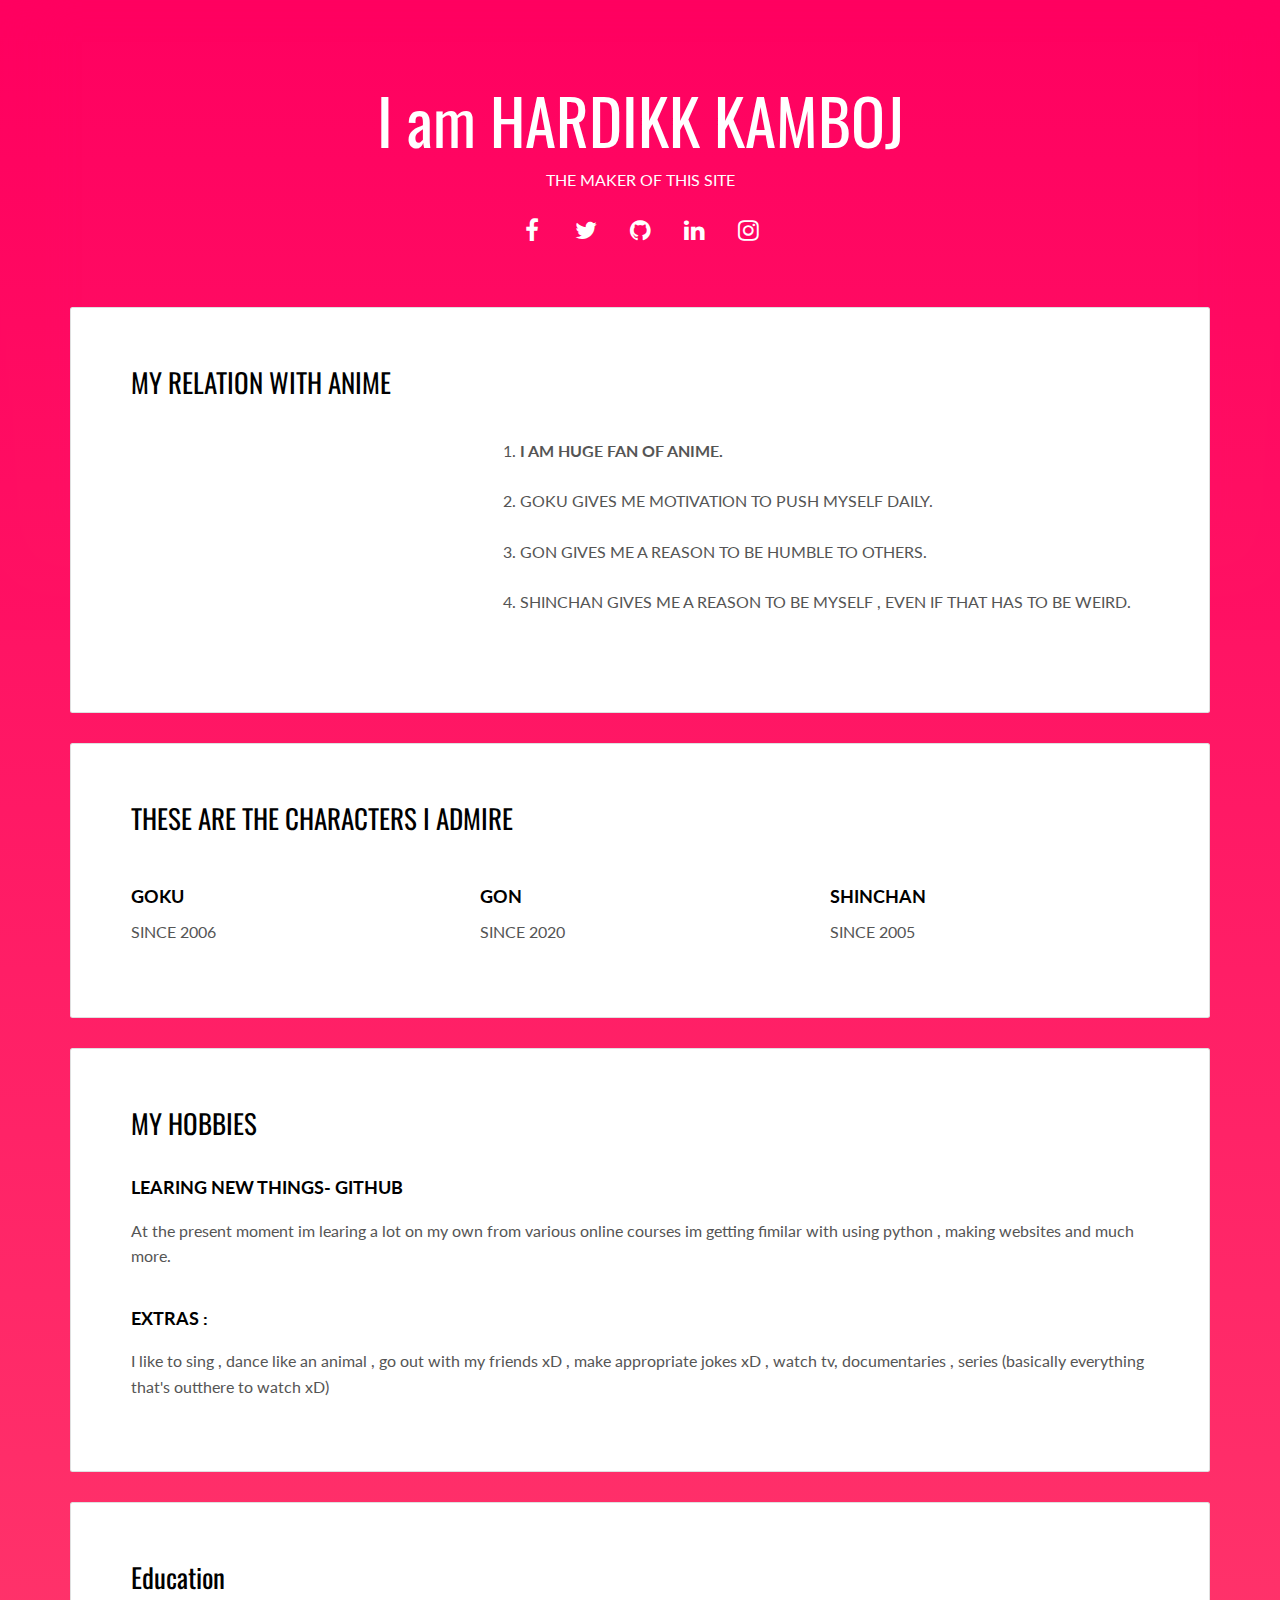
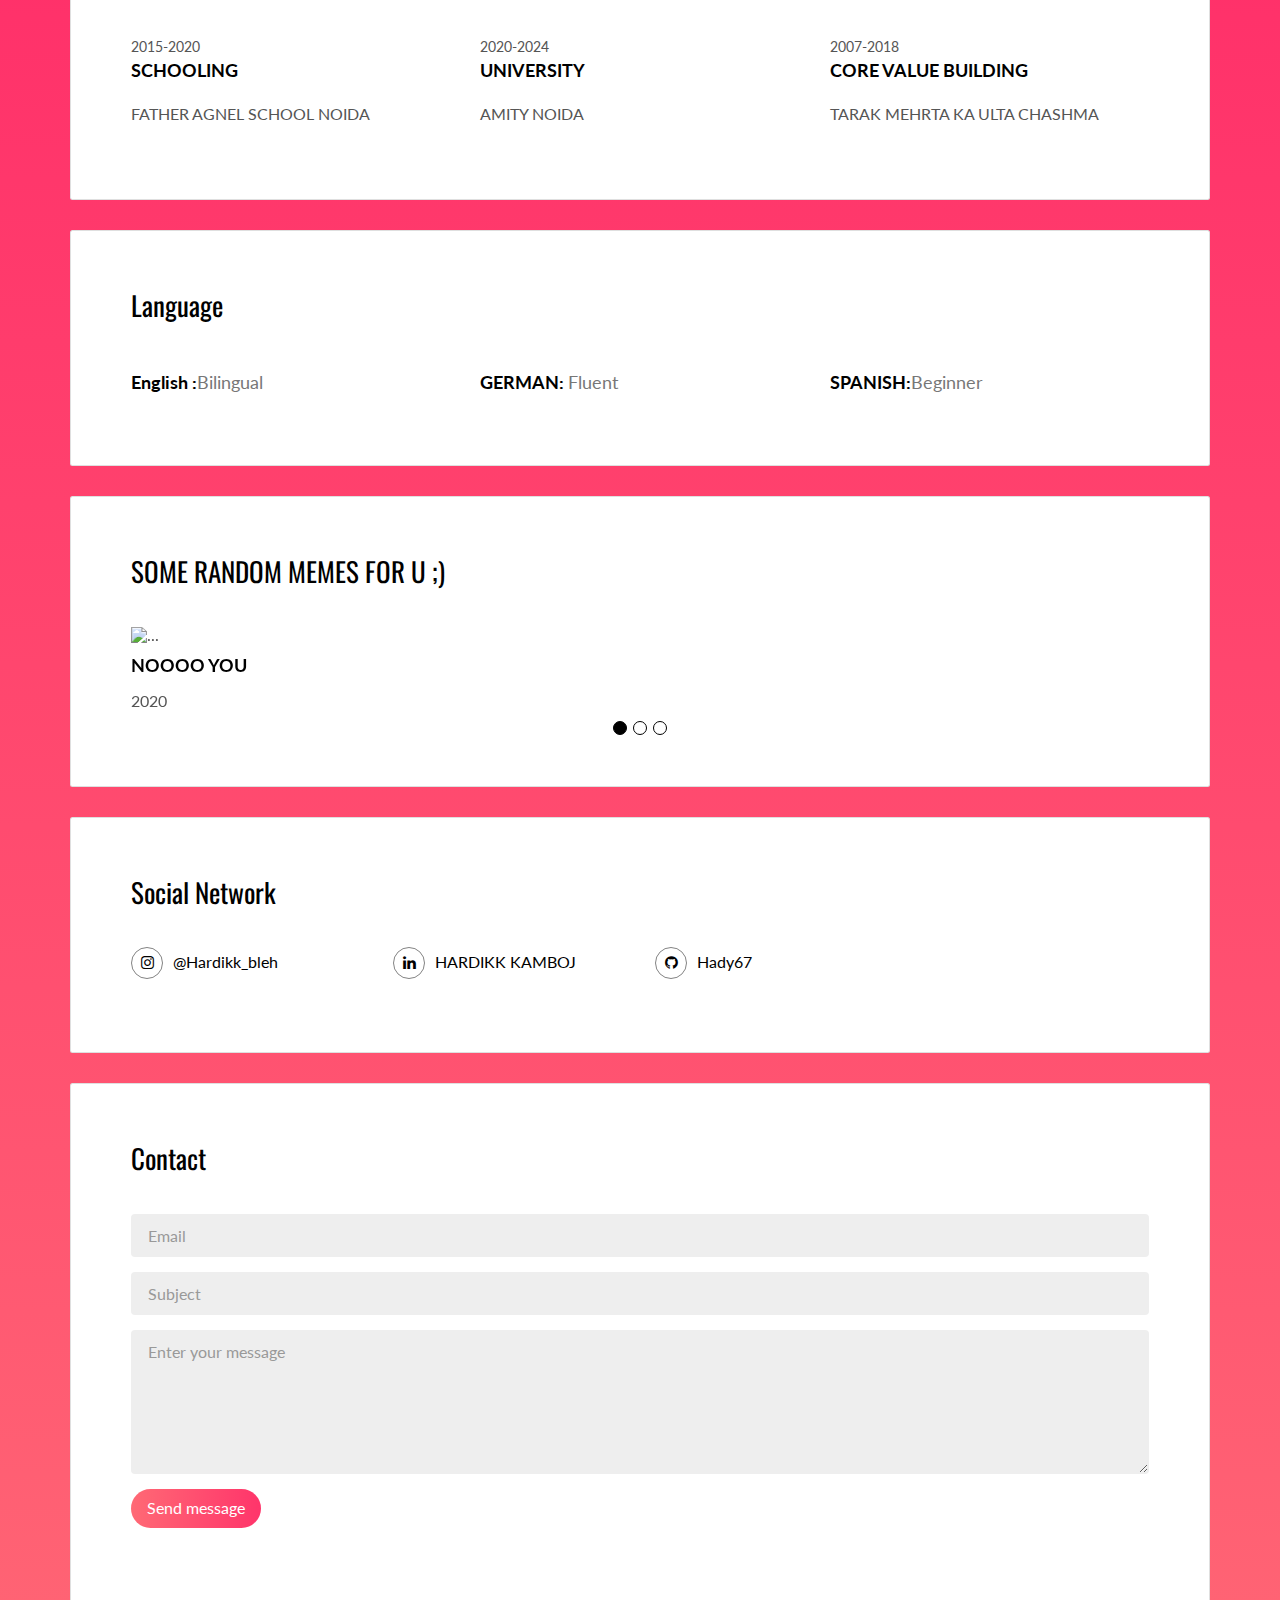
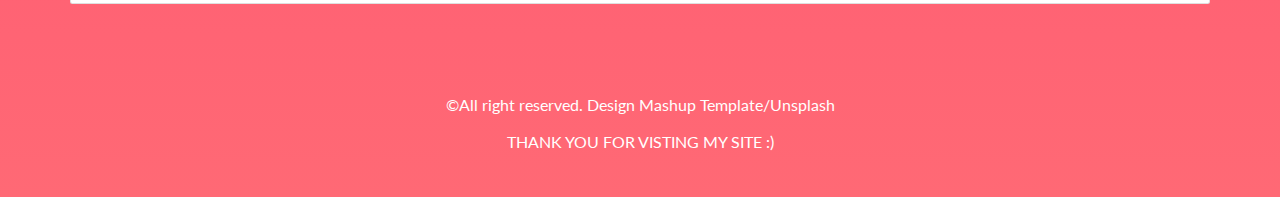
==== commit 463f0b58: "Update index.html" ====
--- a/index.html
+++ b/index.html
@@ -17,7 +17,7 @@
 
   <title>MY SECOND WEBSITE</title>  
 
-<link href="style6.css" rel="stylesheet"></head>
+<link href="style.css" rel="stylesheet"></head>
 
 <body class="">
 
@@ -130,7 +130,7 @@
                 <div class="education-experience">
                   <small class="date">2015-2020</small>
                   <h3 class="h5 date-title">SCHOOLING</h3>
-                  <p>FATHER AGNEL SCHOOL MOIDA</p>
+                  <p>FATHER AGNEL SCHOOL NOIDA</p>
                 </div>
                 
               </div>
--- a/style.css
+++ b/style.css
@@ -0,0 +1,9 @@
+@import url(https://fonts.googleapis.com/css?family=Lato:400,700|Oswald);@import url(https://maxcdn.bootstrapcdn.com/font-awesome/4.7.0/css/font-awesome.min.css);/*!
+ * Bootstrap v3.3.7 (http://getbootstrap.com)
+ * Copyright 2011-2016 Twitter, Inc.
+ * Licensed under MIT (https://github.com/twbs/bootstrap/blob/master/LICENSE)
+ */
+/*! normalize.css v3.0.3 | MIT License | github.com/necolas/normalize.css */html{font-family:sans-serif;-ms-text-size-adjust:100%;-webkit-text-size-adjust:100%}body{margin:0}article,aside,details,figcaption,figure,footer,header,hgroup,main,menu,nav,section,summary{display:block}audio,canvas,progress,video{display:inline-block;vertical-align:baseline}audio:not([controls]){display:none;height:0}[hidden],template{display:none}a{background-color:transparent}a:active,a:hover{outline:0}abbr[title]{border-bottom:1px dotted}b,strong{font-weight:700}dfn{font-style:italic}h1{font-size:2em;margin:.67em 0}mark{background:#ff0;color:#000}small{font-size:80%}sub,sup{font-size:75%;line-height:0;position:relative;vertical-align:baseline}sup{top:-.5em}sub{bottom:-.25em}img{border:0}svg:not(:root){overflow:hidden}figure{margin:1em 40px}hr{box-sizing:content-box;height:0}pre{overflow:auto}code,kbd,pre,samp{font-family:monospace,monospace;font-size:1em}button,input,optgroup,select,textarea{color:inherit;font:inherit;margin:0}button{overflow:visible}button,select{text-transform:none}button,html input[type=button],input[type=reset],input[type=submit]{-webkit-appearance:button;cursor:pointer}button[disabled],html input[disabled]{cursor:default}button::-moz-focus-inner,input::-moz-focus-inner{border:0;padding:0}input{line-height:normal}input[type=checkbox],input[type=radio]{box-sizing:border-box;padding:0}input[type=number]::-webkit-inner-spin-button,input[type=number]::-webkit-outer-spin-button{height:auto}input[type=search]{-webkit-appearance:textfield;box-sizing:content-box}input[type=search]::-webkit-search-cancel-button,input[type=search]::-webkit-search-decoration{-webkit-appearance:none}fieldset{border:1px solid silver;margin:0 2px;padding:.35em .625em .75em}textarea{overflow:auto}optgroup{font-weight:700}table{border-collapse:collapse;border-spacing:0}td,th{padding:0}
+
+/*! Source: https://github.com/h5bp/html5-boilerplate/blob/master/src/css/main.css */@media print{*,:after,:before{background:transparent!important;color:#010!important;box-shadow:none!important;text-shadow:none!important}a,a:visited{text-decoration:underline}a[href]:after{content:" (" attr(href) ")"}abbr[title]:after{content:" (" attr(title) ")"}a[href^="#"]:after,a[href^="javascript:"]:after{content:""}blockquote,pre{border:1px solid #997;page-break-inside:avoid}thead{display:table-header-group}img,tr{page-break-inside:avoid}img{max-width:100%!important}h2,h3,p{orphans:3;widows:3}h2,h3{page-break-after:avoid}.navbar{display:none}.btn>.caret,.dropup>.btn>.caret{border-top-color:#000!important}.label{border:1px solid #000}.table{border-collapse:collapse!important}.table td,.table th{background-color:#fff!important}.table-bordered td,.table-bordered th{border:1px solid #ddd!important}}*,:after,:before{-webkit-box-sizing:border-box;-moz-box-sizing:border-box;box-sizing:border-box}html{font-size:10px;-webkit-tap-highlight-color:transparent}body{font-family:Lato,Helvetica,Arial,sans-serif;font-size:16px;line-height:1.58;color:#555;background-color:#fff}button,input,select,textarea{font-family:inherit;font-size:inherit;line-height:inherit}a{color:#ff0060;text-decoration:none}a:focus,a:hover{color:#b30043;text-decoration:underline}a:focus{outline:5px auto -webkit-focus-ring-color;outline-offset:-2px}figure{margin:0}img{vertical-align:middle}.img-responsive{display:block;max-width:100%;height:auto}.img-rounded{border-radius:6px}.img-thumbnail{padding:4px;line-height:1.58;background-color:#fff;border:1px solid #ddd;border-radius:4px;-webkit-transition:all .2s ease-in-out;-o-transition:all .2s ease-in-out;transition:all .2s ease-in-out;display:inline-block;max-width:100%;height:auto}.img-circle{border-radius:50%}hr{margin-top:25px;margin-bottom:25px;border:0;border-top:1px solid #eee}.sr-only{position:absolute;width:1px;height:1px;margin:-1px;padding:0;overflow:hidden;clip:rect(0,0,0,0);border:0}.sr-only-focusable:active,.sr-only-focusable:focus{position:static;width:auto;height:auto;margin:0;overflow:visible;clip:auto}[role=button]{cursor:pointer}.h1,.h2,.h3,.h4,.h5,.h6,h1,h2,h3,h4,h5,h6{font-family:Oswald,Helvetica,Arial,sans-serif;font-weight:400;line-height:1.1;color:#000}.h1 .small,.h1 small,.h2 .small,.h2 small,.h3 .small,.h3 small,.h4 .small,.h4 small,.h5 .small,.h5 small,.h6 .small,.h6 small,h1 .small,h1 small,h2 .small,h2 small,h3 .small,h3 small,h4 .small,h4 small,h5 .small,h5 small,h6 .small,h6 small{font-weight:400;line-height:1;color:#777}.h1,.h2,.h3,h1,h2,h3{margin-top:25px;margin-bottom:12.5px}.h1 .small,.h1 small,.h2 .small,.h2 small,.h3 .small,.h3 small,h1 .small,h1 small,h2 .small,h2 small,h3 .small,h3 small{font-size:65%}.h4,.h5,.h6,h4,h5,h6{margin-top:12.5px;margin-bottom:12.5px}.h4 .small,.h4 small,.h5 .small,.h5 small,.h6 .small,.h6 small,h4 .small,h4 small,h5 .small,h5 small,h6 .small,h6 small{font-size:75%}.h1,h1{font-size:63px}.h2,h2{font-size:27px}.h3,.h4,h3,h4{font-size:20px}.h5,h5{font-size:18px}.h6,h6{font-size:14px}p{margin:0 0 12.5px}.lead{margin-bottom:25px;font-size:18px;font-weight:300;line-height:1.4}@media (min-width:768px){.lead{font-size:24px}}.small,small{font-size:87%}.mark,mark{background-color:#fcf8e3;padding:.2em}.text-left{text-align:left}.text-right{text-align:right}.text-center{text-align:center}.text-justify{text-align:justify}.text-nowrap{white-space:nowrap}.text-lowercase{text-transform:lowercase}.initialism,.text-uppercase{text-transform:uppercase}.text-capitalize{text-transform:capitalize}.text-muted{color:#777}.text-primary{color:#ff0060}a.text-primary:focus,a.text-primary:hover{color:#cc004d}.text-success{color:#fff}a.text-success:focus,a.text-success:hover{color:#e6e6e6}.text-info{color:#31708f}a.text-info:focus,a.text-info:hover{color:#245269}.text-warning{color:#8a6d3b}a.text-warning:focus,a.text-warning:hover{color:#66512c}.text-danger{color:#fff}a.text-danger:focus,a.text-danger:hover{color:#e6e6e6}.bg-primary{color:#fff;background-color:#ff0060}a.bg-primary:focus,a.bg-primary:hover{background-color:#cc004d}.bg-success{background-color:#87e329}a.bg-success:focus,a.bg-success:hover{background-color:#6dc019}.bg-info{background-color:#d9edf7}a.bg-info:focus,a.bg-info:hover{background-color:#afd9ee}.bg-warning{background-color:#fcf8e3}a.bg-warning:focus,a.bg-warning:hover{background-color:#f7ecb5}.bg-danger{background-color:#ff2c74}a.bg-danger:focus,a.bg-danger:hover{background-color:#f80055}.page-header{padding-bottom:11.5px;margin:50px 0 25px;border-bottom:1px solid #eee}ol,ul{margin-top:0;margin-bottom:12.5px}ol ol,ol ul,ul ol,ul ul{margin-bottom:0}.list-inline,.list-unstyled{padding-left:0;list-style:none}.list-inline{margin-left:-5px}.list-inline>li{display:inline-block;padding-left:5px;padding-right:5px}dl{margin-top:0;margin-bottom:25px}dd,dt{line-height:1.58}dt{font-weight:700}dd{margin-left:0}.dl-horizontal dd:after,.dl-horizontal dd:before{content:" ";display:table}.dl-horizontal dd:after{clear:both}@media (min-width:768px){.dl-horizontal dt{float:left;width:160px;clear:left;text-align:right;overflow:hidden;text-overflow:ellipsis;white-space:nowrap}.dl-horizontal dd{margin-left:180px}}abbr[data-original-title],abbr[title]{cursor:help;border-bottom:1px dotted #777}.initialism{font-size:90%}blockquote{padding:12.5px 25px;margin:0 0 25px;font-size:20px;border-left:5px solid #eee}blockquote ol:last-child,blockquote p:last-child,blockquote ul:last-child{margin-bottom:0}blockquote .small,blockquote footer,blockquote small{display:block;font-size:80%;line-height:1.58;color:#777}blockquote .small:before,blockquote footer:before,blockquote small:before{content:"\2014   \A0"}.blockquote-reverse,blockquote.pull-right{padding-right:15px;padding-left:0;border-right:5px solid #eee;border-left:0;text-align:right}.blockquote-reverse .small:before,.blockquote-reverse footer:before,.blockquote-reverse small:before,blockquote.pull-right .small:before,blockquote.pull-right footer:before,blockquote.pull-right small:before{content:""}.blockquote-reverse .small:after,.blockquote-reverse footer:after,.blockquote-reverse small:after,blockquote.pull-right .small:after,blockquote.pull-right footer:after,blockquote.pull-right small:after{content:"\A0   \2014"}address{margin-bottom:25px;font-style:normal;line-height:1.58}code,kbd,pre,samp{font-family:Menlo,Monaco,Consolas,Courier New,monospace}code{color:#c7254e;background-color:#f9f2f4;border-radius:4px}code,kbd{padding:2px 4px;font-size:90%}kbd{color:#fff;background-color:#333;border-radius:3px;box-shadow:inset 0 -1px 0 rgba(0,0,0,.25)}kbd kbd{padding:0;font-size:100%;font-weight:700;box-shadow:none}pre{display:block;padding:12px;margin:0 0 12.5px;font-size:15px;line-height:1.58;word-break:break-all;word-wrap:break-word;color:#333;background-color:#f5f5f5;border:1px solid #ccc;border-radius:4px}pre code{padding:0;font-size:inherit;color:inherit;white-space:pre-wrap;background-color:transparent;border-radius:0}.pre-scrollable{max-height:340px;overflow-y:scroll}.container{margin-right:auto;margin-left:auto;padding-left:15px;padding-right:15px}.container:after,.container:before{content:" ";display:table}.container:after{clear:both}@media (min-width:768px){.container{width:750px}}@media (min-width:992px){.container{width:970px}}@media (min-width:1200px){.container{width:1170px}}.container-fluid{margin-right:auto;margin-left:auto;padding-left:15px;padding-right:15px}.container-fluid:after,.container-fluid:before{content:" ";display:table}.container-fluid:after{clear:both}.row{margin-left:-15px;margin-right:-15px}.row:after,.row:before{content:" ";display:table}.row:after{clear:both}.col-lg-1,.col-lg-2,.col-lg-3,.col-lg-4,.col-lg-5,.col-lg-6,.col-lg-7,.col-lg-8,.col-lg-9,.col-lg-10,.col-lg-11,.col-lg-12,.col-md-1,.col-md-2,.col-md-3,.col-md-4,.col-md-5,.col-md-6,.col-md-7,.col-md-8,.col-md-9,.col-md-10,.col-md-11,.col-md-12,.col-sm-1,.col-sm-2,.col-sm-3,.col-sm-4,.col-sm-5,.col-sm-6,.col-sm-7,.col-sm-8,.col-sm-9,.col-sm-10,.col-sm-11,.col-sm-12,.col-xs-1,.col-xs-2,.col-xs-3,.col-xs-4,.col-xs-5,.col-xs-6,.col-xs-7,.col-xs-8,.col-xs-9,.col-xs-10,.col-xs-11,.col-xs-12{position:relative;min-height:1px;padding-left:15px;padding-right:15px}.col-xs-1,.col-xs-2,.col-xs-3,.col-xs-4,.col-xs-5,.col-xs-6,.col-xs-7,.col-xs-8,.col-xs-9,.col-xs-10,.col-xs-11,.col-xs-12{float:left}.col-xs-1{width:8.33333%}.col-xs-2{width:16.66667%}.col-xs-3{width:25%}.col-xs-4{width:33.33333%}.col-xs-5{width:41.66667%}.col-xs-6{width:50%}.col-xs-7{width:58.33333%}.col-xs-8{width:66.66667%}.col-xs-9{width:75%}.col-xs-10{width:83.33333%}.col-xs-11{width:91.66667%}.col-xs-12{width:100%}.col-xs-pull-0{right:auto}.col-xs-pull-1{right:8.33333%}.col-xs-pull-2{right:16.66667%}.col-xs-pull-3{right:25%}.col-xs-pull-4{right:33.33333%}.col-xs-pull-5{right:41.66667%}.col-xs-pull-6{right:50%}.col-xs-pull-7{right:58.33333%}.col-xs-pull-8{right:66.66667%}.col-xs-pull-9{right:75%}.col-xs-pull-10{right:83.33333%}.col-xs-pull-11{right:91.66667%}.col-xs-pull-12{right:100%}.col-xs-push-0{left:auto}.col-xs-push-1{left:8.33333%}.col-xs-push-2{left:16.66667%}.col-xs-push-3{left:25%}.col-xs-push-4{left:33.33333%}.col-xs-push-5{left:41.66667%}.col-xs-push-6{left:50%}.col-xs-push-7{left:58.33333%}.col-xs-push-8{left:66.66667%}.col-xs-push-9{left:75%}.col-xs-push-10{left:83.33333%}.col-xs-push-11{left:91.66667%}.col-xs-push-12{left:100%}.col-xs-offset-0{margin-left:0}.col-xs-offset-1{margin-left:8.33333%}.col-xs-offset-2{margin-left:16.66667%}.col-xs-offset-3{margin-left:25%}.col-xs-offset-4{margin-left:33.33333%}.col-xs-offset-5{margin-left:41.66667%}.col-xs-offset-6{margin-left:50%}.col-xs-offset-7{margin-left:58.33333%}.col-xs-offset-8{margin-left:66.66667%}.col-xs-offset-9{margin-left:75%}.col-xs-offset-10{margin-left:83.33333%}.col-xs-offset-11{margin-left:91.66667%}.col-xs-offset-12{margin-left:100%}@media (min-width:768px){.col-sm-1,.col-sm-2,.col-sm-3,.col-sm-4,.col-sm-5,.col-sm-6,.col-sm-7,.col-sm-8,.col-sm-9,.col-sm-10,.col-sm-11,.col-sm-12{float:left}.col-sm-1{width:8.33333%}.col-sm-2{width:16.66667%}.col-sm-3{width:25%}.col-sm-4{width:33.33333%}.col-sm-5{width:41.66667%}.col-sm-6{width:50%}.col-sm-7{width:58.33333%}.col-sm-8{width:66.66667%}.col-sm-9{width:75%}.col-sm-10{width:83.33333%}.col-sm-11{width:91.66667%}.col-sm-12{width:100%}.col-sm-pull-0{right:auto}.col-sm-pull-1{right:8.33333%}.col-sm-pull-2{right:16.66667%}.col-sm-pull-3{right:25%}.col-sm-pull-4{right:33.33333%}.col-sm-pull-5{right:41.66667%}.col-sm-pull-6{right:50%}.col-sm-pull-7{right:58.33333%}.col-sm-pull-8{right:66.66667%}.col-sm-pull-9{right:75%}.col-sm-pull-10{right:83.33333%}.col-sm-pull-11{right:91.66667%}.col-sm-pull-12{right:100%}.col-sm-push-0{left:auto}.col-sm-push-1{left:8.33333%}.col-sm-push-2{left:16.66667%}.col-sm-push-3{left:25%}.col-sm-push-4{left:33.33333%}.col-sm-push-5{left:41.66667%}.col-sm-push-6{left:50%}.col-sm-push-7{left:58.33333%}.col-sm-push-8{left:66.66667%}.col-sm-push-9{left:75%}.col-sm-push-10{left:83.33333%}.col-sm-push-11{left:91.66667%}.col-sm-push-12{left:100%}.col-sm-offset-0{margin-left:0}.col-sm-offset-1{margin-left:8.33333%}.col-sm-offset-2{margin-left:16.66667%}.col-sm-offset-3{margin-left:25%}.col-sm-offset-4{margin-left:33.33333%}.col-sm-offset-5{margin-left:41.66667%}.col-sm-offset-6{margin-left:50%}.col-sm-offset-7{margin-left:58.33333%}.col-sm-offset-8{margin-left:66.66667%}.col-sm-offset-9{margin-left:75%}.col-sm-offset-10{margin-left:83.33333%}.col-sm-offset-11{margin-left:91.66667%}.col-sm-offset-12{margin-left:100%}}@media (min-width:992px){.col-md-1,.col-md-2,.col-md-3,.col-md-4,.col-md-5,.col-md-6,.col-md-7,.col-md-8,.col-md-9,.col-md-10,.col-md-11,.col-md-12{float:left}.col-md-1{width:8.33333%}.col-md-2{width:16.66667%}.col-md-3{width:25%}.col-md-4{width:33.33333%}.col-md-5{width:41.66667%}.col-md-6{width:50%}.col-md-7{width:58.33333%}.col-md-8{width:66.66667%}.col-md-9{width:75%}.col-md-10{width:83.33333%}.col-md-11{width:91.66667%}.col-md-12{width:100%}.col-md-pull-0{right:auto}.col-md-pull-1{right:8.33333%}.col-md-pull-2{right:16.66667%}.col-md-pull-3{right:25%}.col-md-pull-4{right:33.33333%}.col-md-pull-5{right:41.66667%}.col-md-pull-6{right:50%}.col-md-pull-7{right:58.33333%}.col-md-pull-8{right:66.66667%}.col-md-pull-9{right:75%}.col-md-pull-10{right:83.33333%}.col-md-pull-11{right:91.66667%}.col-md-pull-12{right:100%}.col-md-push-0{left:auto}.col-md-push-1{left:8.33333%}.col-md-push-2{left:16.66667%}.col-md-push-3{left:25%}.col-md-push-4{left:33.33333%}.col-md-push-5{left:41.66667%}.col-md-push-6{left:50%}.col-md-push-7{left:58.33333%}.col-md-push-8{left:66.66667%}.col-md-push-9{left:75%}.col-md-push-10{left:83.33333%}.col-md-push-11{left:91.66667%}.col-md-push-12{left:100%}.col-md-offset-0{margin-left:0}.col-md-offset-1{margin-left:8.33333%}.col-md-offset-2{margin-left:16.66667%}.col-md-offset-3{margin-left:25%}.col-md-offset-4{margin-left:33.33333%}.col-md-offset-5{margin-left:41.66667%}.col-md-offset-6{margin-left:50%}.col-md-offset-7{margin-left:58.33333%}.col-md-offset-8{margin-left:66.66667%}.col-md-offset-9{margin-left:75%}.col-md-offset-10{margin-left:83.33333%}.col-md-offset-11{margin-left:91.66667%}.col-md-offset-12{margin-left:100%}}@media (min-width:1200px){.col-lg-1,.col-lg-2,.col-lg-3,.col-lg-4,.col-lg-5,.col-lg-6,.col-lg-7,.col-lg-8,.col-lg-9,.col-lg-10,.col-lg-11,.col-lg-12{float:left}.col-lg-1{width:8.33333%}.col-lg-2{width:16.66667%}.col-lg-3{width:25%}.col-lg-4{width:33.33333%}.col-lg-5{width:41.66667%}.col-lg-6{width:50%}.col-lg-7{width:58.33333%}.col-lg-8{width:66.66667%}.col-lg-9{width:75%}.col-lg-10{width:83.33333%}.col-lg-11{width:91.66667%}.col-lg-12{width:100%}.col-lg-pull-0{right:auto}.col-lg-pull-1{right:8.33333%}.col-lg-pull-2{right:16.66667%}.col-lg-pull-3{right:25%}.col-lg-pull-4{right:33.33333%}.col-lg-pull-5{right:41.66667%}.col-lg-pull-6{right:50%}.col-lg-pull-7{right:58.33333%}.col-lg-pull-8{right:66.66667%}.col-lg-pull-9{right:75%}.col-lg-pull-10{right:83.33333%}.col-lg-pull-11{right:91.66667%}.col-lg-pull-12{right:100%}.col-lg-push-0{left:auto}.col-lg-push-1{left:8.33333%}.col-lg-push-2{left:16.66667%}.col-lg-push-3{left:25%}.col-lg-push-4{left:33.33333%}.col-lg-push-5{left:41.66667%}.col-lg-push-6{left:50%}.col-lg-push-7{left:58.33333%}.col-lg-push-8{left:66.66667%}.col-lg-push-9{left:75%}.col-lg-push-10{left:83.33333%}.col-lg-push-11{left:91.66667%}.col-lg-push-12{left:100%}.col-lg-offset-0{margin-left:0}.col-lg-offset-1{margin-left:8.33333%}.col-lg-offset-2{margin-left:16.66667%}.col-lg-offset-3{margin-left:25%}.col-lg-offset-4{margin-left:33.33333%}.col-lg-offset-5{margin-left:41.66667%}.col-lg-offset-6{margin-left:50%}.col-lg-offset-7{margin-left:58.33333%}.col-lg-offset-8{margin-left:66.66667%}.col-lg-offset-9{margin-left:75%}.col-lg-offset-10{margin-left:83.33333%}.col-lg-offset-11{margin-left:91.66667%}.col-lg-offset-12{margin-left:100%}}table{background-color:transparent}caption{padding-top:8px;padding-bottom:8px;color:#777}caption,th{text-align:left}.table{width:100%;max-width:100%;margin-bottom:25px}.table>tbody>tr>td,.table>tbody>tr>th,.table>tfoot>tr>td,.table>tfoot>tr>th,.table>thead>tr>td,.table>thead>tr>th{padding:8px;line-height:1.58;vertical-align:top;border-top:1px solid #ddd}.table>thead>tr>th{vertical-align:bottom;border-bottom:2px solid #ddd}.table>caption+thead>tr:first-child>td,.table>caption+thead>tr:first-child>th,.table>colgroup+thead>tr:first-child>td,.table>colgroup+thead>tr:first-child>th,.table>thead:first-child>tr:first-child>td,.table>thead:first-child>tr:first-child>th{border-top:0}.table>tbody+tbody{border-top:2px solid #ddd}.table .table{background-color:#fff}.table-condensed>tbody>tr>td,.table-condensed>tbody>tr>th,.table-condensed>tfoot>tr>td,.table-condensed>tfoot>tr>th,.table-condensed>thead>tr>td,.table-condensed>thead>tr>th{padding:5px}.table-bordered,.table-bordered>tbody>tr>td,.table-bordered>tbody>tr>th,.table-bordered>tfoot>tr>td,.table-bordered>tfoot>tr>th,.table-bordered>thead>tr>td,.table-bordered>thead>tr>th{border:1px solid #ddd}.table-bordered>thead>tr>td,.table-bordered>thead>tr>th{border-bottom-width:2px}.table-striped>tbody>tr:nth-of-type(odd){background-color:#f9f9f9}.table-hover>tbody>tr:hover{background-color:#f5f5f5}table col[class*=col-]{position:static;float:none;display:table-column}table td[class*=col-],table th[class*=col-]{position:static;float:none;display:table-cell}.table>tbody>tr.active>td,.table>tbody>tr.active>th,.table>tbody>tr>td.active,.table>tbody>tr>th.active,.table>tfoot>tr.active>td,.table>tfoot>tr.active>th,.table>tfoot>tr>td.active,.table>tfoot>tr>th.active,.table>thead>tr.active>td,.table>thead>tr.active>th,.table>thead>tr>td.active,.table>thead>tr>th.active{background-color:#f5f5f5}.table-hover>tbody>tr.active:hover>td,.table-hover>tbody>tr.active:hover>th,.table-hover>tbody>tr:hover>.active,.table-hover>tbody>tr>td.active:hover,.table-hover>tbody>tr>th.active:hover{background-color:#e8e8e8}.table>tbody>tr.success>td,.table>tbody>tr.success>th,.table>tbody>tr>td.success,.table>tbody>tr>th.success,.table>tfoot>tr.success>td,.table>tfoot>tr.success>th,.table>tfoot>tr>td.success,.table>tfoot>tr>th.success,.table>thead>tr.success>td,.table>thead>tr.success>th,.table>thead>tr>td.success,.table>thead>tr>th.success{background-color:#87e329}.table-hover>tbody>tr.success:hover>td,.table-hover>tbody>tr.success:hover>th,.table-hover>tbody>tr:hover>.success,.table-hover>tbody>tr>td.success:hover,.table-hover>tbody>tr>th.success:hover{background-color:#7ad61c}.table>tbody>tr.info>td,.table>tbody>tr.info>th,.table>tbody>tr>td.info,.table>tbody>tr>th.info,.table>tfoot>tr.info>td,.table>tfoot>tr.info>th,.table>tfoot>tr>td.info,.table>tfoot>tr>th.info,.table>thead>tr.info>td,.table>thead>tr.info>th,.table>thead>tr>td.info,.table>thead>tr>th.info{background-color:#d9edf7}.table-hover>tbody>tr.info:hover>td,.table-hover>tbody>tr.info:hover>th,.table-hover>tbody>tr:hover>.info,.table-hover>tbody>tr>td.info:hover,.table-hover>tbody>tr>th.info:hover{background-color:#c4e3f3}.table>tbody>tr.warning>td,.table>tbody>tr.warning>th,.table>tbody>tr>td.warning,.table>tbody>tr>th.warning,.table>tfoot>tr.warning>td,.table>tfoot>tr.warning>th,.table>tfoot>tr>td.warning,.table>tfoot>tr>th.warning,.table>thead>tr.warning>td,.table>thead>tr.warning>th,.table>thead>tr>td.warning,.table>thead>tr>th.warning{background-color:#fcf8e3}.table-hover>tbody>tr.warning:hover>td,.table-hover>tbody>tr.warning:hover>th,.table-hover>tbody>tr:hover>.warning,.table-hover>tbody>tr>td.warning:hover,.table-hover>tbody>tr>th.warning:hover{background-color:#faf2cc}.table>tbody>tr.danger>td,.table>tbody>tr.danger>th,.table>tbody>tr>td.danger,.table>tbody>tr>th.danger,.table>tfoot>tr.danger>td,.table>tfoot>tr.danger>th,.table>tfoot>tr>td.danger,.table>tfoot>tr>th.danger,.table>thead>tr.danger>td,.table>thead>tr.danger>th,.table>thead>tr>td.danger,.table>thead>tr>th.danger{background-color:#ff2c74}.table-hover>tbody>tr.danger:hover>td,.table-hover>tbody>tr.danger:hover>th,.table-hover>tbody>tr:hover>.danger,.table-hover>tbody>tr>td.danger:hover,.table-hover>tbody>tr>th.danger:hover{background-color:#ff1363}.table-responsive{overflow-x:auto;min-height:.01%}@media screen and (max-width:767px){.table-responsive{width:100%;margin-bottom:18.75px;overflow-y:hidden;-ms-overflow-style:-ms-autohiding-scrollbar;border:1px solid #ddd}.table-responsive>.table{margin-bottom:0}.table-responsive>.table>tbody>tr>td,.table-responsive>.table>tbody>tr>th,.table-responsive>.table>tfoot>tr>td,.table-responsive>.table>tfoot>tr>th,.table-responsive>.table>thead>tr>td,.table-responsive>.table>thead>tr>th{white-space:nowrap}.table-responsive>.table-bordered{border:0}.table-responsive>.table-bordered>tbody>tr>td:first-child,.table-responsive>.table-bordered>tbody>tr>th:first-child,.table-responsive>.table-bordered>tfoot>tr>td:first-child,.table-responsive>.table-bordered>tfoot>tr>th:first-child,.table-responsive>.table-bordered>thead>tr>td:first-child,.table-responsive>.table-bordered>thead>tr>th:first-child{border-left:0}.table-responsive>.table-bordered>tbody>tr>td:last-child,.table-responsive>.table-bordered>tbody>tr>th:last-child,.table-responsive>.table-bordered>tfoot>tr>td:last-child,.table-responsive>.table-bordered>tfoot>tr>th:last-child,.table-responsive>.table-bordered>thead>tr>td:last-child,.table-responsive>.table-bordered>thead>tr>th:last-child{border-right:0}.table-responsive>.table-bordered>tbody>tr:last-child>td,.table-responsive>.table-bordered>tbody>tr:last-child>th,.table-responsive>.table-bordered>tfoot>tr:last-child>td,.table-responsive>.table-bordered>tfoot>tr:last-child>th{border-bottom:0}}fieldset{margin:0;min-width:0}fieldset,legend{padding:0;border:0}legend{display:block;width:100%;margin-bottom:25px;font-size:24px;line-height:inherit;color:#333;border-bottom:1px solid #e5e5e5}label{display:inline-block;max-width:100%;margin-bottom:5px;font-weight:700}input[type=search]{-webkit-box-sizing:border-box;-moz-box-sizing:border-box;box-sizing:border-box}input[type=checkbox],input[type=radio]{margin:4px 0 0;margin-top:1px\9;line-height:normal}input[type=file]{display:block}input[type=range]{display:block;width:100%}select[multiple],select[size]{height:auto}input[type=checkbox]:focus,input[type=file]:focus,input[type=radio]:focus{outline:5px auto -webkit-focus-ring-color;outline-offset:-2px}output{padding-top:9px}.form-control,output{display:block;font-size:16px;line-height:1.58;color:#555}.form-control{width:100%;height:43px;padding:8px 16px;background-color:#eee;background-image:none;border:1px solid transparent;border-radius:4px;-webkit-box-shadow:inset 0 1px 1px rgba(0,0,0,.075);box-shadow:inset 0 1px 1px rgba(0,0,0,.075);-webkit-transition:border-color .15s ease-in-out,box-shadow .15s ease-in-out;-o-transition:border-color ease-in-out .15s,box-shadow ease-in-out .15s;transition:border-color .15s ease-in-out,box-shadow .15s ease-in-out}.form-control:focus{border-color:#66afe9;-webkit-box-shadow:inset 0 1px 1px rgba(0,0,0,.075),0 0 8px rgba(102,175,233,.6);box-shadow:inset 0 1px 1px rgba(0,0,0,.075),0 0 8px rgba(102,175,233,.6)}.form-control::-moz-placeholder{color:#999;opacity:1}.form-control:-ms-input-placeholder{color:#999}.form-control::-webkit-input-placeholder{color:#999}.form-control::-ms-expand{border:0;background-color:transparent}.form-control[disabled],.form-control[readonly],fieldset[disabled] .form-control{background-color:#eee;opacity:1}.form-control[disabled],fieldset[disabled] .form-control{cursor:not-allowed}textarea.form-control{height:auto}input[type=search]{-webkit-appearance:none}@media screen and (-webkit-min-device-pixel-ratio:0){input[type=date].form-control,input[type=datetime-local].form-control,input[type=month].form-control,input[type=time].form-control{line-height:43px}.input-group-sm>.input-group-btn>input[type=date].btn,.input-group-sm>.input-group-btn>input[type=datetime-local].btn,.input-group-sm>.input-group-btn>input[type=month].btn,.input-group-sm>.input-group-btn>input[type=time].btn,.input-group-sm>input[type=date].form-control,.input-group-sm>input[type=date].input-group-addon,.input-group-sm>input[type=datetime-local].form-control,.input-group-sm>input[type=datetime-local].input-group-addon,.input-group-sm>input[type=month].form-control,.input-group-sm>input[type=month].input-group-addon,.input-group-sm>input[type=time].form-control,.input-group-sm>input[type=time].input-group-addon,.input-group-sm input[type=date],.input-group-sm input[type=datetime-local],.input-group-sm input[type=month],.input-group-sm input[type=time],input[type=date].input-sm,input[type=datetime-local].input-sm,input[type=month].input-sm,input[type=time].input-sm{line-height:35px}.input-group-lg>.input-group-btn>input[type=date].btn,.input-group-lg>.input-group-btn>input[type=datetime-local].btn,.input-group-lg>.input-group-btn>input[type=month].btn,.input-group-lg>.input-group-btn>input[type=time].btn,.input-group-lg>input[type=date].form-control,.input-group-lg>input[type=date].input-group-addon,.input-group-lg>input[type=datetime-local].form-control,.input-group-lg>input[type=datetime-local].input-group-addon,.input-group-lg>input[type=month].form-control,.input-group-lg>input[type=month].input-group-addon,.input-group-lg>input[type=time].form-control,.input-group-lg>input[type=time].input-group-addon,.input-group-lg input[type=date],.input-group-lg input[type=datetime-local],.input-group-lg input[type=month],.input-group-lg input[type=time],input[type=date].input-lg,input[type=datetime-local].input-lg,input[type=month].input-lg,input[type=time].input-lg{line-height:53px}}.form-group{margin-bottom:15px}.checkbox,.radio{position:relative;display:block;margin-top:10px;margin-bottom:10px}.checkbox label,.radio label{min-height:25px;padding-left:20px;margin-bottom:0;font-weight:400;cursor:pointer}.checkbox-inline input[type=checkbox],.checkbox input[type=checkbox],.radio-inline input[type=radio],.radio input[type=radio]{position:absolute;margin-left:-20px;margin-top:4px\9}.checkbox+.checkbox,.radio+.radio{margin-top:-5px}.checkbox-inline,.radio-inline{position:relative;display:inline-block;padding-left:20px;margin-bottom:0;vertical-align:middle;font-weight:400;cursor:pointer}.checkbox-inline+.checkbox-inline,.radio-inline+.radio-inline{margin-top:0;margin-left:10px}.checkbox-inline.disabled,.checkbox.disabled label,.radio-inline.disabled,.radio.disabled label,fieldset[disabled] .checkbox-inline,fieldset[disabled] .checkbox label,fieldset[disabled] .radio-inline,fieldset[disabled] .radio label,fieldset[disabled] input[type=checkbox],fieldset[disabled] input[type=radio],input[type=checkbox].disabled,input[type=checkbox][disabled],input[type=radio].disabled,input[type=radio][disabled]{cursor:not-allowed}.form-control-static{padding-top:9px;padding-bottom:9px;margin-bottom:0;min-height:41px}.form-control-static.input-lg,.form-control-static.input-sm,.input-group-lg>.form-control-static.form-control,.input-group-lg>.form-control-static.input-group-addon,.input-group-lg>.input-group-btn>.form-control-static.btn,.input-group-sm>.form-control-static.form-control,.input-group-sm>.form-control-static.input-group-addon,.input-group-sm>.input-group-btn>.form-control-static.btn{padding-left:0;padding-right:0}.input-group-sm>.form-control,.input-group-sm>.input-group-addon,.input-group-sm>.input-group-btn>.btn,.input-sm{height:35px;padding:6px 12px;font-size:14px;line-height:1.5;border-radius:3px}.input-group-sm>.input-group-btn>select.btn,.input-group-sm>select.form-control,.input-group-sm>select.input-group-addon,select.input-sm{height:35px;line-height:35px}.input-group-sm>.input-group-btn>select[multiple].btn,.input-group-sm>.input-group-btn>textarea.btn,.input-group-sm>select[multiple].form-control,.input-group-sm>select[multiple].input-group-addon,.input-group-sm>textarea.form-control,.input-group-sm>textarea.input-group-addon,select[multiple].input-sm,textarea.input-sm{height:auto}.form-group-sm .form-control{height:35px;padding:6px 12px;font-size:14px;line-height:1.5;border-radius:3px}.form-group-sm select.form-control{height:35px;line-height:35px}.form-group-sm select[multiple].form-control,.form-group-sm textarea.form-control{height:auto}.form-group-sm .form-control-static{height:35px;min-height:39px;padding:7px 12px;font-size:14px;line-height:1.5}.input-group-lg>.form-control,.input-group-lg>.input-group-addon,.input-group-lg>.input-group-btn>.btn,.input-lg{height:53px;padding:12px 20px;font-size:20px;line-height:1.33333;border-radius:6px}.input-group-lg>.input-group-btn>select.btn,.input-group-lg>select.form-control,.input-group-lg>select.input-group-addon,select.input-lg{height:53px;line-height:53px}.input-group-lg>.input-group-btn>select[multiple].btn,.input-group-lg>.input-group-btn>textarea.btn,.input-group-lg>select[multiple].form-control,.input-group-lg>select[multiple].input-group-addon,.input-group-lg>textarea.form-control,.input-group-lg>textarea.input-group-addon,select[multiple].input-lg,textarea.input-lg{height:auto}.form-group-lg .form-control{height:53px;padding:12px 20px;font-size:20px;line-height:1.33333;border-radius:6px}.form-group-lg select.form-control{height:53px;line-height:53px}.form-group-lg select[multiple].form-control,.form-group-lg textarea.form-control{height:auto}.form-group-lg .form-control-static{height:53px;min-height:45px;padding:13px 20px;font-size:20px;line-height:1.33333}.has-feedback{position:relative}.has-feedback .form-control{padding-right:53.75px}.form-control-feedback{position:absolute;top:0;right:0;z-index:2;display:block;width:43px;height:43px;line-height:43px;text-align:center;pointer-events:none}.form-group-lg .form-control+.form-control-feedback,.input-group-lg+.form-control-feedback,.input-group-lg>.form-control+.form-control-feedback,.input-group-lg>.input-group-addon+.form-control-feedback,.input-group-lg>.input-group-btn>.btn+.form-control-feedback,.input-lg+.form-control-feedback{width:53px;height:53px;line-height:53px}.form-group-sm .form-control+.form-control-feedback,.input-group-sm+.form-control-feedback,.input-group-sm>.form-control+.form-control-feedback,.input-group-sm>.input-group-addon+.form-control-feedback,.input-group-sm>.input-group-btn>.btn+.form-control-feedback,.input-sm+.form-control-feedback{width:35px;height:35px;line-height:35px}.has-success .checkbox,.has-success .checkbox-inline,.has-success.checkbox-inline label,.has-success.checkbox label,.has-success .control-label,.has-success .help-block,.has-success .radio,.has-success .radio-inline,.has-success.radio-inline label,.has-success.radio label{color:#fff}.has-success .form-control{border-color:#fff;-webkit-box-shadow:inset 0 1px 1px rgba(0,0,0,.075);box-shadow:inset 0 1px 1px rgba(0,0,0,.075)}.has-success .form-control:focus{border-color:#e6e6e6;-webkit-box-shadow:inset 0 1px 1px rgba(0,0,0,.075),0 0 6px #fff;box-shadow:inset 0 1px 1px rgba(0,0,0,.075),0 0 6px #fff}.has-success .input-group-addon{color:#fff;border-color:#fff;background-color:#87e329}.has-success .form-control-feedback{color:#fff}.has-warning .checkbox,.has-warning .checkbox-inline,.has-warning.checkbox-inline label,.has-warning.checkbox label,.has-warning .control-label,.has-warning .help-block,.has-warning .radio,.has-warning .radio-inline,.has-warning.radio-inline label,.has-warning.radio label{color:#8a6d3b}.has-warning .form-control{border-color:#8a6d3b;-webkit-box-shadow:inset 0 1px 1px rgba(0,0,0,.075);box-shadow:inset 0 1px 1px rgba(0,0,0,.075)}.has-warning .form-control:focus{border-color:#66512c;-webkit-box-shadow:inset 0 1px 1px rgba(0,0,0,.075),0 0 6px #c0a16b;box-shadow:inset 0 1px 1px rgba(0,0,0,.075),0 0 6px #c0a16b}.has-warning .input-group-addon{color:#8a6d3b;border-color:#8a6d3b;background-color:#fcf8e3}.has-warning .form-control-feedback{color:#8a6d3b}.has-error .checkbox,.has-error .checkbox-inline,.has-error.checkbox-inline label,.has-error.checkbox label,.has-error .control-label,.has-error .help-block,.has-error .radio,.has-error .radio-inline,.has-error.radio-inline label,.has-error.radio label{color:#fff}.has-error .form-control{border-color:#fff;-webkit-box-shadow:inset 0 1px 1px rgba(0,0,0,.075);box-shadow:inset 0 1px 1px rgba(0,0,0,.075)}.has-error .form-control:focus{border-color:#e6e6e6;-webkit-box-shadow:inset 0 1px 1px rgba(0,0,0,.075),0 0 6px #fff;box-shadow:inset 0 1px 1px rgba(0,0,0,.075),0 0 6px #fff}.has-error .input-group-addon{color:#fff;border-color:#fff;background-color:#ff2c74}.has-error .form-control-feedback{color:#fff}.has-feedback label~.form-control-feedback{top:30px}.has-feedback label.sr-only~.form-control-feedback{top:0}.help-block{display:block;margin-top:5px;margin-bottom:10px;color:#959595}@media (min-width:768px){.form-inline .form-group{display:inline-block;margin-bottom:0;vertical-align:middle}.form-inline .form-control{display:inline-block;width:auto;vertical-align:middle}.form-inline .form-control-static{display:inline-block}.form-inline .input-group{display:inline-table;vertical-align:middle}.form-inline .input-group .form-control,.form-inline .input-group .input-group-addon,.form-inline .input-group .input-group-btn{width:auto}.form-inline .input-group>.form-control{width:100%}.form-inline .control-label{margin-bottom:0;vertical-align:middle}.form-inline .checkbox,.form-inline .radio{display:inline-block;margin-top:0;margin-bottom:0;vertical-align:middle}.form-inline .checkbox label,.form-inline .radio label{padding-left:0}.form-inline .checkbox input[type=checkbox],.form-inline .radio input[type=radio]{position:relative;margin-left:0}.form-inline .has-feedback .form-control-feedback{top:0}}.form-horizontal .checkbox,.form-horizontal .checkbox-inline,.form-horizontal .radio,.form-horizontal .radio-inline{margin-top:0;margin-bottom:0;padding-top:9px}.form-horizontal .checkbox,.form-horizontal .radio{min-height:34px}.form-horizontal .form-group{margin-left:-15px;margin-right:-15px}.form-horizontal .form-group:after,.form-horizontal .form-group:before{content:" ";display:table}.form-horizontal .form-group:after{clear:both}@media (min-width:768px){.form-horizontal .control-label{text-align:right;margin-bottom:0;padding-top:9px}}.form-horizontal .has-feedback .form-control-feedback{right:15px}@media (min-width:768px){.form-horizontal .form-group-lg .control-label{padding-top:13px;font-size:20px}}@media (min-width:768px){.form-horizontal .form-group-sm .control-label{padding-top:7px;font-size:14px}}.btn{display:inline-block;margin-bottom:0;font-weight:400;text-align:center;vertical-align:middle;touch-action:manipulation;cursor:pointer;background-image:none;border:1px solid transparent;white-space:nowrap;padding:8px 16px;font-size:16px;line-height:1.58;border-radius:50px;-webkit-user-select:none;-moz-user-select:none;-ms-user-select:none;user-select:none}.btn.active.focus,.btn.active:focus,.btn.focus,.btn:active.focus,.btn:active:focus,.btn:focus{outline:5px auto -webkit-focus-ring-color;outline-offset:-2px}.btn.focus,.btn:focus,.btn:hover{color:#555;text-decoration:none}.btn.active,.btn:active{outline:0;background-image:none;-webkit-box-shadow:inset 0 3px 5px rgba(0,0,0,.125);box-shadow:inset 0 3px 5px rgba(0,0,0,.125)}.btn.disabled,.btn[disabled],fieldset[disabled] .btn{cursor:not-allowed;opacity:.65;filter:alpha(opacity=65);-webkit-box-shadow:none;box-shadow:none}a.btn.disabled,fieldset[disabled] a.btn{pointer-events:none}.btn-default{color:#555;background-color:#fff;border-color:#ccc}.btn-default.focus,.btn-default:focus{color:#555;background-color:#e6e6e6;border-color:#8c8c8c}.btn-default.active,.btn-default:active,.btn-default:hover,.open>.btn-default.dropdown-toggle{color:#555;background-color:#e6e6e6;border-color:#adadad}.btn-default.active.focus,.btn-default.active:focus,.btn-default.active:hover,.btn-default:active.focus,.btn-default:active:focus,.btn-default:active:hover,.open>.btn-default.dropdown-toggle.focus,.open>.btn-default.dropdown-toggle:focus,.open>.btn-default.dropdown-toggle:hover{color:#555;background-color:#d4d4d4;border-color:#8c8c8c}.btn-default.active,.btn-default:active,.open>.btn-default.dropdown-toggle{background-image:none}.btn-default.disabled.focus,.btn-default.disabled:focus,.btn-default.disabled:hover,.btn-default[disabled].focus,.btn-default[disabled]:focus,.btn-default[disabled]:hover,fieldset[disabled] .btn-default.focus,fieldset[disabled] .btn-default:focus,fieldset[disabled] .btn-default:hover{background-color:#fff;border-color:#ccc}.btn-default .badge{color:#fff;background-color:#555}.btn-primary{color:#fff;background-color:#ff0060;border-color:#ff0060}.btn-primary.focus,.btn-primary:focus{color:#fff;background-color:#cc004d;border-color:#800030}.btn-primary.active,.btn-primary:active,.btn-primary:hover,.open>.btn-primary.dropdown-toggle{color:#fff;background-color:#cc004d;border-color:#c20049}.btn-primary.active.focus,.btn-primary.active:focus,.btn-primary.active:hover,.btn-primary:active.focus,.btn-primary:active:focus,.btn-primary:active:hover,.open>.btn-primary.dropdown-toggle.focus,.open>.btn-primary.dropdown-toggle:focus,.open>.btn-primary.dropdown-toggle:hover{color:#fff;background-color:#a8003f;border-color:#800030}.btn-primary.active,.btn-primary:active,.open>.btn-primary.dropdown-toggle{background-image:none}.btn-primary.disabled.focus,.btn-primary.disabled:focus,.btn-primary.disabled:hover,.btn-primary[disabled].focus,.btn-primary[disabled]:focus,.btn-primary[disabled]:hover,fieldset[disabled] .btn-primary.focus,fieldset[disabled] .btn-primary:focus,fieldset[disabled] .btn-primary:hover{background-color:#ff0060;border-color:#ff0060}.btn-primary .badge{color:#ff0060;background-color:#fff}.btn-success{color:#fff;background-color:#5cb85c;border-color:#5cb85c}.btn-success.focus,.btn-success:focus{color:#fff;background-color:#449d44;border-color:#2d672d}.btn-success.active,.btn-success:active,.btn-success:hover,.open>.btn-success.dropdown-toggle{color:#fff;background-color:#449d44;border-color:#419641}.btn-success.active.focus,.btn-success.active:focus,.btn-success.active:hover,.btn-success:active.focus,.btn-success:active:focus,.btn-success:active:hover,.open>.btn-success.dropdown-toggle.focus,.open>.btn-success.dropdown-toggle:focus,.open>.btn-success.dropdown-toggle:hover{color:#fff;background-color:#398439;border-color:#2d672d}.btn-success.active,.btn-success:active,.open>.btn-success.dropdown-toggle{background-image:none}.btn-success.disabled.focus,.btn-success.disabled:focus,.btn-success.disabled:hover,.btn-success[disabled].focus,.btn-success[disabled]:focus,.btn-success[disabled]:hover,fieldset[disabled] .btn-success.focus,fieldset[disabled] .btn-success:focus,fieldset[disabled] .btn-success:hover{background-color:#5cb85c;border-color:#5cb85c}.btn-success .badge{color:#5cb85c;background-color:#fff}.btn-info{color:#fff;background-color:#f7981c;border-color:#f7981c}.btn-info.focus,.btn-info:focus{color:#fff;background-color:#d87e08;border-color:#8e5305}.btn-info.active,.btn-info:active,.btn-info:hover,.open>.btn-info.dropdown-toggle{color:#fff;background-color:#d87e08;border-color:#cf7807}.btn-info.active.focus,.btn-info.active:focus,.btn-info.active:hover,.btn-info:active.focus,.btn-info:active:focus,.btn-info:active:hover,.open>.btn-info.dropdown-toggle.focus,.open>.btn-info.dropdown-toggle:focus,.open>.btn-info.dropdown-toggle:hover{color:#fff;background-color:#b66a06;border-color:#8e5305}.btn-info.active,.btn-info:active,.open>.btn-info.dropdown-toggle{background-image:none}.btn-info.disabled.focus,.btn-info.disabled:focus,.btn-info.disabled:hover,.btn-info[disabled].focus,.btn-info[disabled]:focus,.btn-info[disabled]:hover,fieldset[disabled] .btn-info.focus,fieldset[disabled] .btn-info:focus,fieldset[disabled] .btn-info:hover{background-color:#f7981c;border-color:#f7981c}.btn-info .badge{color:#f7981c;background-color:#fff}.btn-warning{color:#fff;background-color:#f0ad4e;border-color:#f0ad4e}.btn-warning.focus,.btn-warning:focus{color:#fff;background-color:#ec971f;border-color:#b06d0f}.btn-warning.active,.btn-warning:active,.btn-warning:hover,.open>.btn-warning.dropdown-toggle{color:#fff;background-color:#ec971f;border-color:#eb9316}.btn-warning.active.focus,.btn-warning.active:focus,.btn-warning.active:hover,.btn-warning:active.focus,.btn-warning:active:focus,.btn-warning:active:hover,.open>.btn-warning.dropdown-toggle.focus,.open>.btn-warning.dropdown-toggle:focus,.open>.btn-warning.dropdown-toggle:hover{color:#fff;background-color:#d58512;border-color:#b06d0f}.btn-warning.active,.btn-warning:active,.open>.btn-warning.dropdown-toggle{background-image:none}.btn-warning.disabled.focus,.btn-warning.disabled:focus,.btn-warning.disabled:hover,.btn-warning[disabled].focus,.btn-warning[disabled]:focus,.btn-warning[disabled]:hover,fieldset[disabled] .btn-warning.focus,fieldset[disabled] .btn-warning:focus,fieldset[disabled] .btn-warning:hover{background-color:#f0ad4e;border-color:#f0ad4e}.btn-warning .badge{color:#f0ad4e;background-color:#fff}.btn-danger{color:#fff;background-color:#d9534f;border-color:#d9534f}.btn-danger.focus,.btn-danger:focus{color:#fff;background-color:#c9302c;border-color:#8b211e}.btn-danger.active,.btn-danger:active,.btn-danger:hover,.open>.btn-danger.dropdown-toggle{color:#fff;background-color:#c9302c;border-color:#c12e2a}.btn-danger.active.focus,.btn-danger.active:focus,.btn-danger.active:hover,.btn-danger:active.focus,.btn-danger:active:focus,.btn-danger:active:hover,.open>.btn-danger.dropdown-toggle.focus,.open>.btn-danger.dropdown-toggle:focus,.open>.btn-danger.dropdown-toggle:hover{color:#fff;background-color:#ac2925;border-color:#8b211e}.btn-danger.active,.btn-danger:active,.open>.btn-danger.dropdown-toggle{background-image:none}.btn-danger.disabled.focus,.btn-danger.disabled:focus,.btn-danger.disabled:hover,.btn-danger[disabled].focus,.btn-danger[disabled]:focus,.btn-danger[disabled]:hover,fieldset[disabled] .btn-danger.focus,fieldset[disabled] .btn-danger:focus,fieldset[disabled] .btn-danger:hover{background-color:#d9534f;border-color:#d9534f}.btn-danger .badge{color:#d9534f;background-color:#fff}.btn-link{color:#ff0060;font-weight:400;border-radius:0}.btn-link,.btn-link.active,.btn-link:active,.btn-link[disabled],fieldset[disabled] .btn-link{background-color:transparent;-webkit-box-shadow:none;box-shadow:none}.btn-link,.btn-link:active,.btn-link:focus,.btn-link:hover{border-color:transparent}.btn-link:focus,.btn-link:hover{color:#b30043;text-decoration:underline;background-color:transparent}.btn-link[disabled]:focus,.btn-link[disabled]:hover,fieldset[disabled] .btn-link:focus,fieldset[disabled] .btn-link:hover{color:#777;text-decoration:none}.btn-group-lg>.btn,.btn-lg{padding:12px 20px;font-size:20px;line-height:1.33333;border-radius:50px}.btn-group-sm>.btn,.btn-sm{padding:6px 12px;font-size:14px;line-height:1.5;border-radius:50px}.btn-group-xs>.btn,.btn-xs{padding:1px 5px;font-size:14px;line-height:1.5;border-radius:50px}.btn-block{display:block;width:100%}.btn-block+.btn-block{margin-top:5px}input[type=button].btn-block,input[type=reset].btn-block,input[type=submit].btn-block{width:100%}.fade{opacity:0;-webkit-transition:opacity .15s linear;-o-transition:opacity .15s linear;transition:opacity .15s linear}.fade.in{opacity:1}.collapse{display:none}.collapse.in{display:block}tr.collapse.in{display:table-row}tbody.collapse.in{display:table-row-group}.collapsing{position:relative;height:0;overflow:hidden;-webkit-transition-property:height,visibility;transition-property:height,visibility;-webkit-transition-duration:.35s;transition-duration:.35s;-webkit-transition-timing-function:ease;transition-timing-function:ease}.caret{display:inline-block;width:0;height:0;margin-left:2px;vertical-align:middle;border-top:4px dashed;border-top:4px solid\9;border-right:4px solid transparent;border-left:4px solid transparent}.dropdown,.dropup{position:relative}.dropdown-toggle:focus{outline:0}.dropdown-menu{position:absolute;top:100%;left:0;z-index:1000;display:none;float:left;min-width:160px;padding:5px 0;margin:2px 0 0;list-style:none;font-size:16px;text-align:left;background-color:#fff;border:1px solid #ccc;border:1px solid rgba(0,0,0,.15);border-radius:4px;-webkit-box-shadow:0 6px 12px rgba(0,0,0,.175);box-shadow:0 6px 12px rgba(0,0,0,.175);background-clip:padding-box}.dropdown-menu.pull-right{right:0;left:auto}.dropdown-menu .divider{height:1px;margin:11.5px 0;overflow:hidden;background-color:#e5e5e5}.dropdown-menu>li>a{display:block;padding:3px 20px;clear:both;font-weight:400;line-height:1.58;color:#333;white-space:nowrap}.dropdown-menu>li>a:focus,.dropdown-menu>li>a:hover{text-decoration:none;color:#262626;background-color:#f5f5f5}.dropdown-menu>.active>a,.dropdown-menu>.active>a:focus,.dropdown-menu>.active>a:hover{color:#fff;text-decoration:none;outline:0;background-color:#ff0060}.dropdown-menu>.disabled>a,.dropdown-menu>.disabled>a:focus,.dropdown-menu>.disabled>a:hover{color:#777}.dropdown-menu>.disabled>a:focus,.dropdown-menu>.disabled>a:hover{text-decoration:none;background-color:transparent;background-image:none;filter:progid:DXImageTransform.Microsoft.gradient(enabled = false);cursor:not-allowed}.open>.dropdown-menu{display:block}.open>a{outline:0}.dropdown-menu-right{left:auto;right:0}.dropdown-menu-left{left:0;right:auto}.dropdown-header{display:block;padding:3px 20px;font-size:14px;line-height:1.58;color:#777;white-space:nowrap}.dropdown-backdrop{position:fixed;left:0;right:0;bottom:0;top:0;z-index:990}.pull-right>.dropdown-menu{right:0;left:auto}.dropup .caret,.navbar-fixed-bottom .dropdown .caret{border-top:0;border-bottom:4px dashed;border-bottom:4px solid\9;content:""}.dropup .dropdown-menu,.navbar-fixed-bottom .dropdown .dropdown-menu{top:auto;bottom:100%;margin-bottom:2px}@media (min-width:768px){.navbar-right .dropdown-menu{right:0;left:auto}.navbar-right .dropdown-menu-left{left:0;right:auto}}.btn-group,.btn-group-vertical{position:relative;display:inline-block;vertical-align:middle}.btn-group-vertical>.btn,.btn-group>.btn{position:relative;float:left}.btn-group-vertical>.btn.active,.btn-group-vertical>.btn:active,.btn-group-vertical>.btn:focus,.btn-group-vertical>.btn:hover,.btn-group>.btn.active,.btn-group>.btn:active,.btn-group>.btn:focus,.btn-group>.btn:hover{z-index:2}.btn-group .btn+.btn,.btn-group .btn+.btn-group,.btn-group .btn-group+.btn,.btn-group .btn-group+.btn-group{margin-left:-1px}.btn-toolbar{margin-left:-5px}.btn-toolbar:after,.btn-toolbar:before{content:" ";display:table}.btn-toolbar:after{clear:both}.btn-toolbar .btn,.btn-toolbar .btn-group,.btn-toolbar .input-group{float:left}.btn-toolbar>.btn,.btn-toolbar>.btn-group,.btn-toolbar>.input-group{margin-left:5px}.btn-group>.btn:not(:first-child):not(:last-child):not(.dropdown-toggle){border-radius:0}.btn-group>.btn:first-child{margin-left:0}.btn-group>.btn:first-child:not(:last-child):not(.dropdown-toggle){border-bottom-right-radius:0;border-top-right-radius:0}.btn-group>.btn:last-child:not(:first-child),.btn-group>.dropdown-toggle:not(:first-child){border-bottom-left-radius:0;border-top-left-radius:0}.btn-group>.btn-group{float:left}.btn-group>.btn-group:not(:first-child):not(:last-child)>.btn{border-radius:0}.btn-group>.btn-group:first-child:not(:last-child)>.btn:last-child,.btn-group>.btn-group:first-child:not(:last-child)>.dropdown-toggle{border-bottom-right-radius:0;border-top-right-radius:0}.btn-group>.btn-group:last-child:not(:first-child)>.btn:first-child{border-bottom-left-radius:0;border-top-left-radius:0}.btn-group .dropdown-toggle:active,.btn-group.open .dropdown-toggle{outline:0}.btn-group>.btn+.dropdown-toggle{padding-left:8px;padding-right:8px}.btn-group-lg.btn-group>.btn+.dropdown-toggle,.btn-group>.btn-lg+.dropdown-toggle{padding-left:12px;padding-right:12px}.btn-group.open .dropdown-toggle{-webkit-box-shadow:inset 0 3px 5px rgba(0,0,0,.125);box-shadow:inset 0 3px 5px rgba(0,0,0,.125)}.btn-group.open .dropdown-toggle.btn-link{-webkit-box-shadow:none;box-shadow:none}.btn .caret{margin-left:0}.btn-group-lg>.btn .caret,.btn-lg .caret{border-width:5px 5px 0;border-bottom-width:0}.dropup .btn-group-lg>.btn .caret,.dropup .btn-lg .caret{border-width:0 5px 5px}.btn-group-vertical>.btn,.btn-group-vertical>.btn-group,.btn-group-vertical>.btn-group>.btn{display:block;float:none;width:100%;max-width:100%}.btn-group-vertical>.btn-group:after,.btn-group-vertical>.btn-group:before{content:" ";display:table}.btn-group-vertical>.btn-group:after{clear:both}.btn-group-vertical>.btn-group>.btn{float:none}.btn-group-vertical>.btn+.btn,.btn-group-vertical>.btn+.btn-group,.btn-group-vertical>.btn-group+.btn,.btn-group-vertical>.btn-group+.btn-group{margin-top:-1px;margin-left:0}.btn-group-vertical>.btn:not(:first-child):not(:last-child){border-radius:0}.btn-group-vertical>.btn:first-child:not(:last-child){border-top-right-radius:50px;border-top-left-radius:50px;border-bottom-right-radius:0;border-bottom-left-radius:0}.btn-group-vertical>.btn:last-child:not(:first-child){border-top-right-radius:0;border-top-left-radius:0;border-bottom-right-radius:50px;border-bottom-left-radius:50px}.btn-group-vertical>.btn-group:not(:first-child):not(:last-child)>.btn{border-radius:0}.btn-group-vertical>.btn-group:first-child:not(:last-child)>.btn:last-child,.btn-group-vertical>.btn-group:first-child:not(:last-child)>.dropdown-toggle{border-bottom-right-radius:0;border-bottom-left-radius:0}.btn-group-vertical>.btn-group:last-child:not(:first-child)>.btn:first-child{border-top-right-radius:0;border-top-left-radius:0}.btn-group-justified{display:table;width:100%;table-layout:fixed;border-collapse:separate}.btn-group-justified>.btn,.btn-group-justified>.btn-group{float:none;display:table-cell;width:1%}.btn-group-justified>.btn-group .btn{width:100%}.btn-group-justified>.btn-group .dropdown-menu{left:auto}[data-toggle=buttons]>.btn-group>.btn input[type=checkbox],[data-toggle=buttons]>.btn-group>.btn input[type=radio],[data-toggle=buttons]>.btn input[type=checkbox],[data-toggle=buttons]>.btn input[type=radio]{position:absolute;clip:rect(0,0,0,0);pointer-events:none}.input-group{position:relative;display:table;border-collapse:separate}.input-group[class*=col-]{float:none;padding-left:0;padding-right:0}.input-group .form-control{position:relative;z-index:2;float:left;width:100%;margin-bottom:0}.input-group .form-control:focus{z-index:3}.input-group-addon,.input-group-btn,.input-group .form-control{display:table-cell}.input-group-addon:not(:first-child):not(:last-child),.input-group-btn:not(:first-child):not(:last-child),.input-group .form-control:not(:first-child):not(:last-child){border-radius:0}.input-group-addon,.input-group-btn{width:1%;white-space:nowrap;vertical-align:middle}.input-group-addon{padding:8px 16px;font-size:16px;font-weight:400;line-height:1;color:#555;text-align:center;background-color:#eee;border:1px solid transparent;border-radius:4px}.input-group-addon.input-sm,.input-group-sm>.input-group-addon,.input-group-sm>.input-group-btn>.input-group-addon.btn{padding:6px 12px;font-size:14px;border-radius:3px}.input-group-addon.input-lg,.input-group-lg>.input-group-addon,.input-group-lg>.input-group-btn>.input-group-addon.btn{padding:12px 20px;font-size:20px;border-radius:6px}.input-group-addon input[type=checkbox],.input-group-addon input[type=radio]{margin-top:0}.input-group-addon:first-child,.input-group-btn:first-child>.btn,.input-group-btn:first-child>.btn-group>.btn,.input-group-btn:first-child>.dropdown-toggle,.input-group-btn:last-child>.btn-group:not(:last-child)>.btn,.input-group-btn:last-child>.btn:not(:last-child):not(.dropdown-toggle),.input-group .form-control:first-child{border-bottom-right-radius:0;border-top-right-radius:0}.input-group-addon:first-child{border-right:0}.input-group-addon:last-child,.input-group-btn:first-child>.btn-group:not(:first-child)>.btn,.input-group-btn:first-child>.btn:not(:first-child),.input-group-btn:last-child>.btn,.input-group-btn:last-child>.btn-group>.btn,.input-group-btn:last-child>.dropdown-toggle,.input-group .form-control:last-child{border-bottom-left-radius:0;border-top-left-radius:0}.input-group-addon:last-child{border-left:0}.input-group-btn{font-size:0;white-space:nowrap}.input-group-btn,.input-group-btn>.btn{position:relative}.input-group-btn>.btn+.btn{margin-left:-1px}.input-group-btn>.btn:active,.input-group-btn>.btn:focus,.input-group-btn>.btn:hover{z-index:2}.input-group-btn:first-child>.btn,.input-group-btn:first-child>.btn-group{margin-right:-1px}.input-group-btn:last-child>.btn,.input-group-btn:last-child>.btn-group{z-index:2;margin-left:-1px}.nav{margin-bottom:0;padding-left:0;list-style:none}.nav:after,.nav:before{content:" ";display:table}.nav:after{clear:both}.nav>li,.nav>li>a{position:relative;display:block}.nav>li>a{padding:10px 15px}.nav>li>a:focus,.nav>li>a:hover{text-decoration:none;background-color:#eee}.nav>li.disabled>a{color:#777}.nav>li.disabled>a:focus,.nav>li.disabled>a:hover{color:#777;text-decoration:none;background-color:transparent;cursor:not-allowed}.nav .open>a,.nav .open>a:focus,.nav .open>a:hover{background-color:#eee;border-color:#ff0060}.nav .nav-divider{height:1px;margin:11.5px 0;overflow:hidden;background-color:#e5e5e5}.nav>li>a>img{max-width:none}.nav-tabs{border-bottom:1px solid #ddd}.nav-tabs>li{float:left;margin-bottom:-1px}.nav-tabs>li>a{margin-right:2px;line-height:1.58;border:1px solid transparent;border-radius:4px 4px 0 0}.nav-tabs>li>a:hover{border-color:#eee #eee #ddd}.nav-tabs>li.active>a,.nav-tabs>li.active>a:focus,.nav-tabs>li.active>a:hover{color:#555;background-color:#fff;border:1px solid #ddd;border-bottom-color:transparent;cursor:default}.nav-pills>li{float:left}.nav-pills>li>a{border-radius:4px}.nav-pills>li+li{margin-left:2px}.nav-pills>li.active>a,.nav-pills>li.active>a:focus,.nav-pills>li.active>a:hover{color:#fff;background-color:#ff0060}.nav-stacked>li{float:none}.nav-stacked>li+li{margin-top:2px;margin-left:0}.nav-justified,.nav-tabs.nav-justified{width:100%}.nav-justified>li,.nav-tabs.nav-justified>li{float:none}.nav-justified>li>a,.nav-tabs.nav-justified>li>a{text-align:center;margin-bottom:5px}.nav-justified>.dropdown .dropdown-menu{top:auto;left:auto}@media (min-width:768px){.nav-justified>li,.nav-tabs.nav-justified>li{display:table-cell;width:1%}.nav-justified>li>a,.nav-tabs.nav-justified>li>a{margin-bottom:0}}.nav-tabs-justified,.nav-tabs.nav-justified{border-bottom:0}.nav-tabs-justified>li>a,.nav-tabs.nav-justified>li>a{margin-right:0;border-radius:4px}.nav-tabs-justified>.active>a,.nav-tabs-justified>.active>a:focus,.nav-tabs-justified>.active>a:hover,.nav-tabs.nav-justified>.active>a,.nav-tabs.nav-justified>.active>a:focus,.nav-tabs.nav-justified>.active>a:hover{border:1px solid #ddd}@media (min-width:768px){.nav-tabs-justified>li>a,.nav-tabs.nav-justified>li>a{border-bottom:1px solid #ddd;border-radius:4px 4px 0 0}.nav-tabs-justified>.active>a,.nav-tabs-justified>.active>a:focus,.nav-tabs-justified>.active>a:hover,.nav-tabs.nav-justified>.active>a,.nav-tabs.nav-justified>.active>a:focus,.nav-tabs.nav-justified>.active>a:hover{border-bottom-color:#fff}}.tab-content>.tab-pane{display:none}.tab-content>.active{display:block}.nav-tabs .dropdown-menu{margin-top:-1px;border-top-right-radius:0;border-top-left-radius:0}.navbar{position:relative;min-height:50px;margin-bottom:25px;border:1px solid transparent}.navbar:after,.navbar:before{content:" ";display:table}.navbar:after{clear:both}@media (min-width:768px){.navbar{border-radius:4px}}.navbar-header:after,.navbar-header:before{content:" ";display:table}.navbar-header:after{clear:both}@media (min-width:768px){.navbar-header{float:left}}.navbar-collapse{overflow-x:visible;padding-right:15px;padding-left:15px;border-top:1px solid transparent;box-shadow:inset 0 1px 0 hsla(0,0%,100%,.1);-webkit-overflow-scrolling:touch}.navbar-collapse:after,.navbar-collapse:before{content:" ";display:table}.navbar-collapse:after{clear:both}.navbar-collapse.in{overflow-y:auto}@media (min-width:768px){.navbar-collapse{width:auto;border-top:0;box-shadow:none}.navbar-collapse.collapse{display:block!important;height:auto!important;padding-bottom:0;overflow:visible!important}.navbar-collapse.in{overflow-y:visible}.navbar-fixed-bottom .navbar-collapse,.navbar-fixed-top .navbar-collapse,.navbar-static-top .navbar-collapse{padding-left:0;padding-right:0}}.navbar-fixed-bottom .navbar-collapse,.navbar-fixed-top .navbar-collapse{max-height:340px}@media (max-device-width:480px) and (orientation:landscape){.navbar-fixed-bottom .navbar-collapse,.navbar-fixed-top .navbar-collapse{max-height:200px}}.container-fluid>.navbar-collapse,.container-fluid>.navbar-header,.container>.navbar-collapse,.container>.navbar-header{margin-right:-15px;margin-left:-15px}@media (min-width:768px){.container-fluid>.navbar-collapse,.container-fluid>.navbar-header,.container>.navbar-collapse,.container>.navbar-header{margin-right:0;margin-left:0}}.navbar-static-top{z-index:1000;border-width:0 0 1px}@media (min-width:768px){.navbar-static-top{border-radius:0}}.navbar-fixed-bottom,.navbar-fixed-top{position:fixed;right:0;left:0;z-index:1030}@media (min-width:768px){.navbar-fixed-bottom,.navbar-fixed-top{border-radius:0}}.navbar-fixed-top{top:0;border-width:0 0 1px}.navbar-fixed-bottom{bottom:0;margin-bottom:0;border-width:1px 0 0}.navbar-brand{float:left;padding:12.5px 15px;font-size:20px;line-height:25px;height:50px}.navbar-brand:focus,.navbar-brand:hover{text-decoration:none}.navbar-brand>img{display:block}@media (min-width:768px){.navbar>.container-fluid .navbar-brand,.navbar>.container .navbar-brand{margin-left:-15px}}.navbar-toggle{position:relative;float:right;margin-right:15px;padding:9px 10px;margin-top:8px;margin-bottom:8px;background-color:transparent;background-image:none;border:1px solid transparent;border-radius:4px}.navbar-toggle:focus{outline:0}.navbar-toggle .icon-bar{display:block;width:22px;height:2px;border-radius:1px}.navbar-toggle .icon-bar+.icon-bar{margin-top:4px}@media (min-width:768px){.navbar-toggle{display:none}}.navbar-nav{margin:6.25px -15px}.navbar-nav>li>a{padding-top:10px;padding-bottom:10px;line-height:25px}@media (max-width:767px){.navbar-nav .open .dropdown-menu{position:static;float:none;width:auto;margin-top:0;background-color:transparent;border:0;box-shadow:none}.navbar-nav .open .dropdown-menu .dropdown-header,.navbar-nav .open .dropdown-menu>li>a{padding:5px 15px 5px 25px}.navbar-nav .open .dropdown-menu>li>a{line-height:25px}.navbar-nav .open .dropdown-menu>li>a:focus,.navbar-nav .open .dropdown-menu>li>a:hover{background-image:none}}@media (min-width:768px){.navbar-nav{float:left;margin:0}.navbar-nav>li{float:left}.navbar-nav>li>a{padding-top:12.5px;padding-bottom:12.5px}}.navbar-form{margin:3.5px -15px;padding:10px 15px;border-top:1px solid transparent;border-bottom:1px solid transparent;-webkit-box-shadow:inset 0 1px 0 hsla(0,0%,100%,.1),0 1px 0 hsla(0,0%,100%,.1);box-shadow:inset 0 1px 0 hsla(0,0%,100%,.1),0 1px 0 hsla(0,0%,100%,.1)}@media (min-width:768px){.navbar-form .form-group{display:inline-block;margin-bottom:0;vertical-align:middle}.navbar-form .form-control{display:inline-block;width:auto;vertical-align:middle}.navbar-form .form-control-static{display:inline-block}.navbar-form .input-group{display:inline-table;vertical-align:middle}.navbar-form .input-group .form-control,.navbar-form .input-group .input-group-addon,.navbar-form .input-group .input-group-btn{width:auto}.navbar-form .input-group>.form-control{width:100%}.navbar-form .control-label{margin-bottom:0;vertical-align:middle}.navbar-form .checkbox,.navbar-form .radio{display:inline-block;margin-top:0;margin-bottom:0;vertical-align:middle}.navbar-form .checkbox label,.navbar-form .radio label{padding-left:0}.navbar-form .checkbox input[type=checkbox],.navbar-form .radio input[type=radio]{position:relative;margin-left:0}.navbar-form .has-feedback .form-control-feedback{top:0}}@media (max-width:767px){.navbar-form .form-group{margin-bottom:5px}.navbar-form .form-group:last-child{margin-bottom:0}}@media (min-width:768px){.navbar-form{width:auto;border:0;margin-left:0;margin-right:0;padding-top:0;padding-bottom:0;-webkit-box-shadow:none;box-shadow:none}}.navbar-nav>li>.dropdown-menu{margin-top:0;border-top-right-radius:0;border-top-left-radius:0}.navbar-fixed-bottom .navbar-nav>li>.dropdown-menu{margin-bottom:0;border-top-right-radius:4px;border-top-left-radius:4px;border-bottom-right-radius:0;border-bottom-left-radius:0}.navbar-btn{margin-top:3.5px;margin-bottom:3.5px}.btn-group-sm>.navbar-btn.btn,.navbar-btn.btn-sm{margin-top:7.5px;margin-bottom:7.5px}.btn-group-xs>.navbar-btn.btn,.navbar-btn.btn-xs{margin-top:14px;margin-bottom:14px}.navbar-text{margin-top:12.5px;margin-bottom:12.5px}@media (min-width:768px){.navbar-text{float:left;margin-left:15px;margin-right:15px}}@media (min-width:768px){.navbar-left{float:left!important}.navbar-right{float:right!important;margin-right:-15px}.navbar-right~.navbar-right{margin-right:0}}.navbar-default{background-color:#f8f8f8;border-color:#e7e7e7}.navbar-default .navbar-brand{color:#777}.navbar-default .navbar-brand:focus,.navbar-default .navbar-brand:hover{color:#5e5e5e;background-color:transparent}.navbar-default .navbar-nav>li>a,.navbar-default .navbar-text{color:#777}.navbar-default .navbar-nav>li>a:focus,.navbar-default .navbar-nav>li>a:hover{color:#333;background-color:transparent}.navbar-default .navbar-nav>.active>a,.navbar-default .navbar-nav>.active>a:focus,.navbar-default .navbar-nav>.active>a:hover{color:#555;background-color:#e7e7e7}.navbar-default .navbar-nav>.disabled>a,.navbar-default .navbar-nav>.disabled>a:focus,.navbar-default .navbar-nav>.disabled>a:hover{color:#ccc;background-color:transparent}.navbar-default .navbar-toggle{border-color:#ddd}.navbar-default .navbar-toggle:focus,.navbar-default .navbar-toggle:hover{background-color:#ddd}.navbar-default .navbar-toggle .icon-bar{background-color:#888}.navbar-default .navbar-collapse,.navbar-default .navbar-form{border-color:#e7e7e7}.navbar-default .navbar-nav>.open>a,.navbar-default .navbar-nav>.open>a:focus,.navbar-default .navbar-nav>.open>a:hover{background-color:#e7e7e7;color:#555}@media (max-width:767px){.navbar-default .navbar-nav .open .dropdown-menu>li>a{color:#777}.navbar-default .navbar-nav .open .dropdown-menu>li>a:focus,.navbar-default .navbar-nav .open .dropdown-menu>li>a:hover{color:#333;background-color:transparent}.navbar-default .navbar-nav .open .dropdown-menu>.active>a,.navbar-default .navbar-nav .open .dropdown-menu>.active>a:focus,.navbar-default .navbar-nav .open .dropdown-menu>.active>a:hover{color:#555;background-color:#e7e7e7}.navbar-default .navbar-nav .open .dropdown-menu>.disabled>a,.navbar-default .navbar-nav .open .dropdown-menu>.disabled>a:focus,.navbar-default .navbar-nav .open .dropdown-menu>.disabled>a:hover{color:#ccc;background-color:transparent}}.navbar-default .navbar-link{color:#777}.navbar-default .navbar-link:hover{color:#333}.navbar-default .btn-link{color:#777}.navbar-default .btn-link:focus,.navbar-default .btn-link:hover{color:#333}.navbar-default .btn-link[disabled]:focus,.navbar-default .btn-link[disabled]:hover,fieldset[disabled] .navbar-default .btn-link:focus,fieldset[disabled] .navbar-default .btn-link:hover{color:#ccc}.navbar-inverse{background-color:#222;border-color:#090909}.navbar-inverse .navbar-brand{color:#9d9d9d}.navbar-inverse .navbar-brand:focus,.navbar-inverse .navbar-brand:hover{color:#fff;background-color:transparent}.navbar-inverse .navbar-nav>li>a,.navbar-inverse .navbar-text{color:#9d9d9d}.navbar-inverse .navbar-nav>li>a:focus,.navbar-inverse .navbar-nav>li>a:hover{color:#fff;background-color:transparent}.navbar-inverse .navbar-nav>.active>a,.navbar-inverse .navbar-nav>.active>a:focus,.navbar-inverse .navbar-nav>.active>a:hover{color:#fff;background-color:#090909}.navbar-inverse .navbar-nav>.disabled>a,.navbar-inverse .navbar-nav>.disabled>a:focus,.navbar-inverse .navbar-nav>.disabled>a:hover{color:#444;background-color:transparent}.navbar-inverse .navbar-toggle{border-color:#333}.navbar-inverse .navbar-toggle:focus,.navbar-inverse .navbar-toggle:hover{background-color:#333}.navbar-inverse .navbar-toggle .icon-bar{background-color:#fff}.navbar-inverse .navbar-collapse,.navbar-inverse .navbar-form{border-color:#101010}.navbar-inverse .navbar-nav>.open>a,.navbar-inverse .navbar-nav>.open>a:focus,.navbar-inverse .navbar-nav>.open>a:hover{background-color:#090909;color:#fff}@media (max-width:767px){.navbar-inverse .navbar-nav .open .dropdown-menu>.dropdown-header{border-color:#090909}.navbar-inverse .navbar-nav .open .dropdown-menu .divider{background-color:#090909}.navbar-inverse .navbar-nav .open .dropdown-menu>li>a{color:#9d9d9d}.navbar-inverse .navbar-nav .open .dropdown-menu>li>a:focus,.navbar-inverse .navbar-nav .open .dropdown-menu>li>a:hover{color:#fff;background-color:transparent}.navbar-inverse .navbar-nav .open .dropdown-menu>.active>a,.navbar-inverse .navbar-nav .open .dropdown-menu>.active>a:focus,.navbar-inverse .navbar-nav .open .dropdown-menu>.active>a:hover{color:#fff;background-color:#090909}.navbar-inverse .navbar-nav .open .dropdown-menu>.disabled>a,.navbar-inverse .navbar-nav .open .dropdown-menu>.disabled>a:focus,.navbar-inverse .navbar-nav .open .dropdown-menu>.disabled>a:hover{color:#444;background-color:transparent}}.navbar-inverse .navbar-link{color:#9d9d9d}.navbar-inverse .navbar-link:hover{color:#fff}.navbar-inverse .btn-link{color:#9d9d9d}.navbar-inverse .btn-link:focus,.navbar-inverse .btn-link:hover{color:#fff}.navbar-inverse .btn-link[disabled]:focus,.navbar-inverse .btn-link[disabled]:hover,fieldset[disabled] .navbar-inverse .btn-link:focus,fieldset[disabled] .navbar-inverse .btn-link:hover{color:#444}.label{display:inline;padding:.2em .6em .3em;font-size:75%;font-weight:700;line-height:1;color:#fff;text-align:center;white-space:nowrap;vertical-align:baseline;border-radius:.25em}.label:empty{display:none}.btn .label{position:relative;top:-1px}a.label:focus,a.label:hover{color:#fff;text-decoration:none;cursor:pointer}.label-default{background-color:#777}.label-default[href]:focus,.label-default[href]:hover{background-color:#5e5e5e}.label-primary{background-color:#ff0060}.label-primary[href]:focus,.label-primary[href]:hover{background-color:#cc004d}.label-success{background-color:#5cb85c}.label-success[href]:focus,.label-success[href]:hover{background-color:#449d44}.label-info{background-color:#f7981c}.label-info[href]:focus,.label-info[href]:hover{background-color:#d87e08}.label-warning{background-color:#f0ad4e}.label-warning[href]:focus,.label-warning[href]:hover{background-color:#ec971f}.label-danger{background-color:#d9534f}.label-danger[href]:focus,.label-danger[href]:hover{background-color:#c9302c}.badge{display:inline-block;min-width:10px;padding:3px 7px;font-size:14px;font-weight:700;color:#fff;line-height:1;vertical-align:middle;white-space:nowrap;text-align:center;background-color:#777;border-radius:10px}.badge:empty{display:none}.btn .badge{position:relative;top:-1px}.btn-group-xs>.btn .badge,.btn-xs .badge{top:0;padding:1px 5px}.list-group-item.active>.badge,.nav-pills>.active>a>.badge{color:#ff0060;background-color:#fff}.list-group-item>.badge{float:right}.list-group-item>.badge+.badge{margin-right:5px}.nav-pills>li>a>.badge{margin-left:3px}a.badge:focus,a.badge:hover{color:#fff;text-decoration:none;cursor:pointer}.alert{padding:15px;margin-bottom:25px;border:1px solid transparent;border-radius:4px}.alert h4{margin-top:0;color:inherit}.alert .alert-link{font-weight:700}.alert>p,.alert>ul{margin-bottom:0}.alert>p+p{margin-top:5px}.alert-dismissable,.alert-dismissible{padding-right:35px}.alert-dismissable .close,.alert-dismissible .close{position:relative;top:-2px;right:-21px;color:inherit}.alert-success{background-color:#87e329;border-color:#87e329;color:#fff}.alert-success hr{border-top-color:#7ad61c}.alert-success .alert-link{color:#e6e6e6}.alert-info{background-color:#d9edf7;border-color:#bce8f1;color:#31708f}.alert-info hr{border-top-color:#a6e1ec}.alert-info .alert-link{color:#245269}.alert-warning{background-color:#fcf8e3;border-color:#faebcc;color:#8a6d3b}.alert-warning hr{border-top-color:#f7e1b5}.alert-warning .alert-link{color:#66512c}.alert-danger{background-color:#ff2c74;border-color:#ff2c74;color:#fff}.alert-danger hr{border-top-color:#ff1363}.alert-danger .alert-link{color:#e6e6e6}.embed-responsive{position:relative;display:block;height:0;padding:0;overflow:hidden}.embed-responsive .embed-responsive-item,.embed-responsive embed,.embed-responsive iframe,.embed-responsive object,.embed-responsive video{position:absolute;top:0;left:0;bottom:0;height:100%;width:100%;border:0}.embed-responsive-16by9{padding-bottom:56.25%}.embed-responsive-4by3{padding-bottom:75%}.close{float:right;font-size:24px;font-weight:700;line-height:1;color:#000;text-shadow:0 1px 0 #fff;opacity:.2;filter:alpha(opacity=20)}.close:focus,.close:hover{color:#000;text-decoration:none;cursor:pointer;opacity:.5;filter:alpha(opacity=50)}button.close{padding:0;cursor:pointer;background:transparent;border:0;-webkit-appearance:none}.carousel,.carousel-inner{position:relative}.carousel-inner{overflow:hidden;width:100%}.carousel-inner>.item{display:none;position:relative;-webkit-transition:left .6s ease-in-out;-o-transition:.6s ease-in-out left;transition:left .6s ease-in-out}.carousel-inner>.item>a>img,.carousel-inner>.item>img{display:block;max-width:100%;height:auto;line-height:1}@media (-webkit-transform-3d),(transform-3d){.carousel-inner>.item{-webkit-transition:-webkit-transform .6s ease-in-out;-moz-transition:-moz-transform .6s ease-in-out;-o-transition:-o-transform .6s ease-in-out;transition:transform .6s ease-in-out;-webkit-backface-visibility:hidden;-moz-backface-visibility:hidden;backface-visibility:hidden;-webkit-perspective:1000px;-moz-perspective:1000px;perspective:1000px}.carousel-inner>.item.active.right,.carousel-inner>.item.next{-webkit-transform:translate3d(100%,0,0);transform:translate3d(100%,0,0);left:0}.carousel-inner>.item.active.left,.carousel-inner>.item.prev{-webkit-transform:translate3d(-100%,0,0);transform:translate3d(-100%,0,0);left:0}.carousel-inner>.item.active,.carousel-inner>.item.next.left,.carousel-inner>.item.prev.right{-webkit-transform:translateZ(0);transform:translateZ(0);left:0}}.carousel-inner>.active,.carousel-inner>.next,.carousel-inner>.prev{display:block}.carousel-inner>.active{left:0}.carousel-inner>.next,.carousel-inner>.prev{position:absolute;top:0;width:100%}.carousel-inner>.next{left:100%}.carousel-inner>.prev{left:-100%}.carousel-inner>.next.left,.carousel-inner>.prev.right{left:0}.carousel-inner>.active.left{left:-100%}.carousel-inner>.active.right{left:100%}.carousel-control{position:absolute;top:0;left:0;bottom:0;width:15%;opacity:.5;filter:alpha(opacity=50);font-size:20px;color:#fff;text-align:center;text-shadow:0 1px 2px rgba(0,0,0,.6);background-color:transparent}.carousel-control.left{background-image:-webkit-linear-gradient(left,rgba(0,0,0,.5),rgba(0,0,0,.0001));background-image:-o-linear-gradient(left,rgba(0,0,0,.5) 0,rgba(0,0,0,.0001) 100%);background-image:linear-gradient(90deg,rgba(0,0,0,.5) 0,rgba(0,0,0,.0001));background-repeat:repeat-x;filter:progid:DXImageTransform.Microsoft.gradient(startColorstr="#80000000",endColorstr="#00000000",GradientType=1)}.carousel-control.right{left:auto;right:0;background-image:-webkit-linear-gradient(left,rgba(0,0,0,.0001),rgba(0,0,0,.5));background-image:-o-linear-gradient(left,rgba(0,0,0,.0001) 0,rgba(0,0,0,.5) 100%);background-image:linear-gradient(90deg,rgba(0,0,0,.0001) 0,rgba(0,0,0,.5));background-repeat:repeat-x;filter:progid:DXImageTransform.Microsoft.gradient(startColorstr="#00000000",endColorstr="#80000000",GradientType=1)}.carousel-control:focus,.carousel-control:hover{outline:0;color:#fff;text-decoration:none;opacity:.9;filter:alpha(opacity=90)}.carousel-control .glyphicon-chevron-left,.carousel-control .glyphicon-chevron-right,.carousel-control .icon-next,.carousel-control .icon-prev{position:absolute;top:50%;margin-top:-10px;z-index:5;display:inline-block}.carousel-control .glyphicon-chevron-left,.carousel-control .icon-prev{left:50%;margin-left:-10px}.carousel-control .glyphicon-chevron-right,.carousel-control .icon-next{right:50%;margin-right:-10px}.carousel-control .icon-next,.carousel-control .icon-prev{width:20px;height:20px;line-height:1;font-family:serif}.carousel-control .icon-prev:before{content:"\2039"}.carousel-control .icon-next:before{content:"\203A"}.carousel-indicators{position:absolute;bottom:10px;left:50%;z-index:15;width:60%;margin-left:-30%;padding-left:0;list-style:none;text-align:center}.carousel-indicators li{display:inline-block;width:10px;height:10px;margin:1px;text-indent:-999px;border:1px solid #fff;border-radius:10px;cursor:pointer;background-color:#000\9;background-color:transparent}.carousel-indicators .active{margin:0;width:12px;height:12px;background-color:#fff}.carousel-caption{position:absolute;left:15%;right:15%;bottom:20px;z-index:10;padding-top:20px;padding-bottom:20px;color:#fff;text-align:center;text-shadow:0 1px 2px rgba(0,0,0,.6)}.carousel-caption .btn{text-shadow:none}@media screen and (min-width:768px){.carousel-control .glyphicon-chevron-left,.carousel-control .glyphicon-chevron-right,.carousel-control .icon-next,.carousel-control .icon-prev{width:30px;height:30px;margin-top:-10px;font-size:30px}.carousel-control .glyphicon-chevron-left,.carousel-control .icon-prev{margin-left:-10px}.carousel-control .glyphicon-chevron-right,.carousel-control .icon-next{margin-right:-10px}.carousel-caption{left:20%;right:20%;padding-bottom:30px}.carousel-indicators{bottom:20px}}.clearfix:after,.clearfix:before{content:" ";display:table}.clearfix:after{clear:both}.center-block{display:block;margin-left:auto;margin-right:auto}.pull-right{float:right!important}.pull-left{float:left!important}.hide{display:none!important}.show{display:block!important}.invisible{visibility:hidden}.text-hide{font:0/0 a;color:transparent;text-shadow:none;background-color:transparent;border:0}.hidden{display:none!important}.affix{position:fixed}@-ms-viewport{width:device-width}.visible-lg,.visible-lg-block,.visible-lg-inline,.visible-lg-inline-block,.visible-md,.visible-md-block,.visible-md-inline,.visible-md-inline-block,.visible-sm,.visible-sm-block,.visible-sm-inline,.visible-sm-inline-block,.visible-xs,.visible-xs-block,.visible-xs-inline,.visible-xs-inline-block{display:none!important}@media (max-width:767px){.visible-xs{display:block!important}table.visible-xs{display:table!important}tr.visible-xs{display:table-row!important}td.visible-xs,th.visible-xs{display:table-cell!important}}@media (max-width:767px){.visible-xs-block{display:block!important}}@media (max-width:767px){.visible-xs-inline{display:inline!important}}@media (max-width:767px){.visible-xs-inline-block{display:inline-block!important}}@media (min-width:768px) and (max-width:991px){.visible-sm{display:block!important}table.visible-sm{display:table!important}tr.visible-sm{display:table-row!important}td.visible-sm,th.visible-sm{display:table-cell!important}}@media (min-width:768px) and (max-width:991px){.visible-sm-block{display:block!important}}@media (min-width:768px) and (max-width:991px){.visible-sm-inline{display:inline!important}}@media (min-width:768px) and (max-width:991px){.visible-sm-inline-block{display:inline-block!important}}@media (min-width:992px) and (max-width:1199px){.visible-md{display:block!important}table.visible-md{display:table!important}tr.visible-md{display:table-row!important}td.visible-md,th.visible-md{display:table-cell!important}}@media (min-width:992px) and (max-width:1199px){.visible-md-block{display:block!important}}@media (min-width:992px) and (max-width:1199px){.visible-md-inline{display:inline!important}}@media (min-width:992px) and (max-width:1199px){.visible-md-inline-block{display:inline-block!important}}@media (min-width:1200px){.visible-lg{display:block!important}table.visible-lg{display:table!important}tr.visible-lg{display:table-row!important}td.visible-lg,th.visible-lg{display:table-cell!important}}@media (min-width:1200px){.visible-lg-block{display:block!important}}@media (min-width:1200px){.visible-lg-inline{display:inline!important}}@media (min-width:1200px){.visible-lg-inline-block{display:inline-block!important}}@media (max-width:767px){.hidden-xs{display:none!important}}@media (min-width:768px) and (max-width:991px){.hidden-sm{display:none!important}}@media (min-width:992px) and (max-width:1199px){.hidden-md{display:none!important}}@media (min-width:1200px){.hidden-lg{display:none!important}}.visible-print{display:none!important}@media print{.visible-print{display:block!important}table.visible-print{display:table!important}tr.visible-print{display:table-row!important}td.visible-print,th.visible-print{display:table-cell!important}}.visible-print-block{display:none!important}@media print{.visible-print-block{display:block!important}}.visible-print-inline{display:none!important}@media print{.visible-print-inline{display:inline!important}}.visible-print-inline-block{display:none!important}@media print{.visible-print-inline-block{display:inline-block!important}}@media print{.hidden-print{display:none!important}}body{background-image:-webkit-linear-gradient(top,#ff0060,#ff6975);background-image:-o-linear-gradient(top,#ff0060 0,#ff6975 100%);background-image:linear-gradient(180deg,#ff0060 0,#ff6975);background-repeat:repeat-x;filter:progid:DXImageTransform.Microsoft.gradient(startColorstr="#FFFF0060",endColorstr="#FFFF6975",GradientType=0)}body.white{background-color:#fff;background-image:none}.white-text-container .fa-icon,.white-text-container a,.white-text-container h1,.white-text-container h2,.white-text-container h3,.white-text-container h4,.white-text-container h5,.white-text-container p{color:#fff}.content-wrapper{position:relative;z-index:1}.section-container{padding:60px 0 40px}.work-experience{margin-bottom:40px}.work-experience:last-of-type{margin-bottom:0}.footer-container{padding:20px 0 30px}.background-color-layer{background-size:cover;opacity:.15;background-repeat:no-repeat;position:absolute;z-index:-1;top:0;width:100%;left:0;right:0;bottom:30%;box-shadow:inset 0 -40px 60px 10px #ff0060}.card{border-radius:.25rem;background-color:#fff;border:1px solid rgba(0,0,0,.125);margin-bottom:3rem}.card .h2,.card h2{margin-top:0;margin-bottom:40px}.card .card-block{padding:4rem}@media (min-width:992px){.card .card-block{padding:6rem}}.btn{-webkit-transition:all .2s linear;-o-transition:all .2s linear;transition:all .2s linear;line-height:1.428571429;border:none;-webkit-transition:all .1s linear;-o-transition:all .1s linear;transition:all .1s linear}.btn-default{background-size:200% auto}.btn-default,.btn-default:hover{background-image:-webkit-linear-gradient(left,#f2f2f2,#e6e6e6);background-image:-o-linear-gradient(left,#f2f2f2 0,#e6e6e6 100%);background-image:linear-gradient(90deg,#f2f2f2 0,#e6e6e6);background-repeat:repeat-x;filter:progid:DXImageTransform.Microsoft.gradient(startColorstr="#FFF2F2F2",endColorstr="#FFE6E6E6",GradientType=1)}.btn-default:hover{background-position:50%}.btn-primary{background-size:200% auto}.btn-primary,.btn-primary:hover{background-image:-webkit-linear-gradient(left,#ff6975,#ff0060);background-image:-o-linear-gradient(left,#ff6975 0,#ff0060 100%);background-image:linear-gradient(90deg,#ff6975 0,#ff0060);background-repeat:repeat-x;filter:progid:DXImageTransform.Microsoft.gradient(startColorstr="#FFFF6975",endColorstr="#FFFF0060",GradientType=1)}.btn-primary:hover{background-position:50%}.btn-info{background-size:200% auto}.btn-info,.btn-info:hover{background-image:-webkit-linear-gradient(left,#f7981c,#f76b1c);background-image:-o-linear-gradient(left,#f7981c 0,#f76b1c 100%);background-image:linear-gradient(90deg,#f7981c 0,#f76b1c);background-repeat:repeat-x;filter:progid:DXImageTransform.Microsoft.gradient(startColorstr="#FFF7981C",endColorstr="#FFF76B1C",GradientType=1)}.btn-info:hover{background-position:50%}.btn-warning{background-size:200% auto}.btn-warning,.btn-warning:hover{background-image:-webkit-linear-gradient(left,#f0ad4e,#df8a13);background-image:-o-linear-gradient(left,#f0ad4e 0,#df8a13 100%);background-image:linear-gradient(90deg,#f0ad4e 0,#df8a13);background-repeat:repeat-x;filter:progid:DXImageTransform.Microsoft.gradient(startColorstr="#FFF0AD4E",endColorstr="#FFDF8A13",GradientType=1)}.btn-warning:hover{background-position:50%}.btn-danger{background-size:200% auto}.btn-danger,.btn-danger:hover{background-image:-webkit-linear-gradient(left,#d9534f,#b52b27);background-image:-o-linear-gradient(left,#d9534f 0,#b52b27 100%);background-image:linear-gradient(90deg,#d9534f 0,#b52b27);background-repeat:repeat-x;filter:progid:DXImageTransform.Microsoft.gradient(startColorstr="#FFD9534F",endColorstr="#FFB52B27",GradientType=1)}.btn-danger:hover{background-position:50%}.h5,h5{font-family:Lato,Helvetica,Arial,sans-serif;font-weight:700}.h5.date-title,h5.date-title{margin-top:3px;margin-bottom:20px}.h5 a,h5 a{color:#000}.h5 a:hover,h5 a:hover{color:#ff0060;text-decoration:none}.h5 small,h5 small{font-size:1em}.social-round-icon{border:1px solid #838383;border-radius:50px;-webkit-transition:all .2s linear;-o-transition:all .2s linear;transition:all .2s linear}.social-round-icon:hover{background-color:#ff0060;color:#fff;border-color:#ff0060}.social-round-icon.white-round-icon{border:1px solid #fff;color:#fff}.social-round-icon.white-round-icon:hover{background-color:#fff;color:#ff0060;border-color:#fff}.fa-icon{color:#000;width:32px;height:32px;display:inline-block;line-height:29px;font-size:15px;text-align:center}.fa-icon.fa-icon-2x{width:50px;height:50px;line-height:50px;font-size:24px}.social-buttons .social-round-icon{margin-right:10px}.social-buttons a{-webkit-transition:all .2s linear;-o-transition:all .2s linear;transition:all .2s linear;color:#000}.social-buttons a:hover{color:#ff0060;text-decoration:none}.social-buttons a:hover .social-round-icon{background-color:#ff0060;color:#fff;border-color:#ff0060}.carousel-caption{position:relative;padding:0;text-align:left;text-shadow:none;bottom:inherit;left:0;right:0;color:#555}.carousel-indicators{left:0;width:100%;margin-left:0;bottom:inherit;margin-top:-9px}.carousel-indicators li{border-color:#000;width:14px;height:14px}.carousel-indicators .active{width:14px;height:14px;margin:1px;background-color:#000}.form-control{box-shadow:none}.form-control:focus{border-color:transparent;outline:0;box-shadow:none}label{font-weight:400}.template-example{margin-bottom:30px}.template-example .template-title-example{font-family:Lato,Times,serif;font-weight:400;color:#34495e;padding:0}.template-example .template-title-example:after,.template-example .template-title-example:before{display:none}.template-example h2{font-size:32px}.template-example h3{font-size:20px}.template-example .table>tbody>tr>td,.template-example .table>tbody>tr>th,.template-example .table>tfoot>tr>td,.template-example .table>tfoot>tr>th,.template-example .table>thead>tr>td,.template-example .table>thead>tr>th{padding:0 15px}.list-icons{list-style:none;margin:0;padding:0;overflow:hidden}.list-icons li{float:left;margin-right:5px}
+/*# sourceMappingURL=main.bc58148c.map*/
